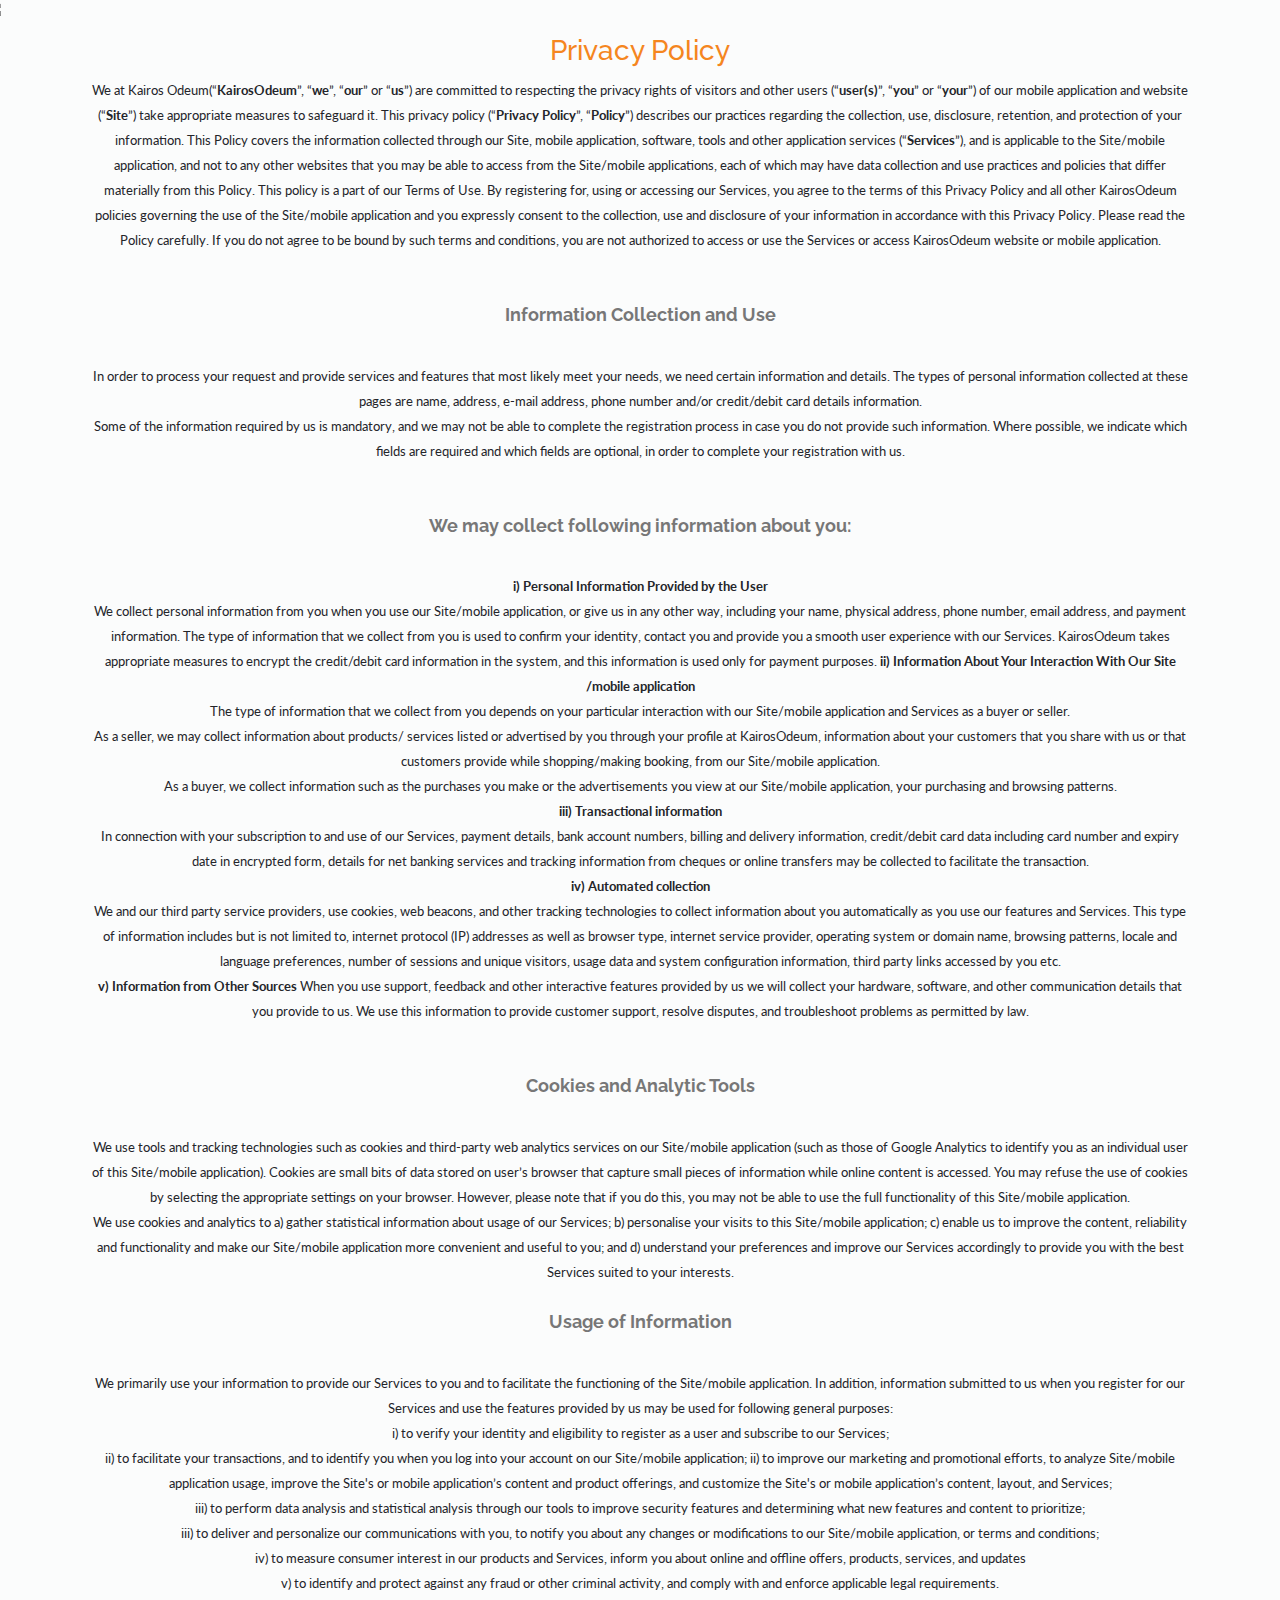
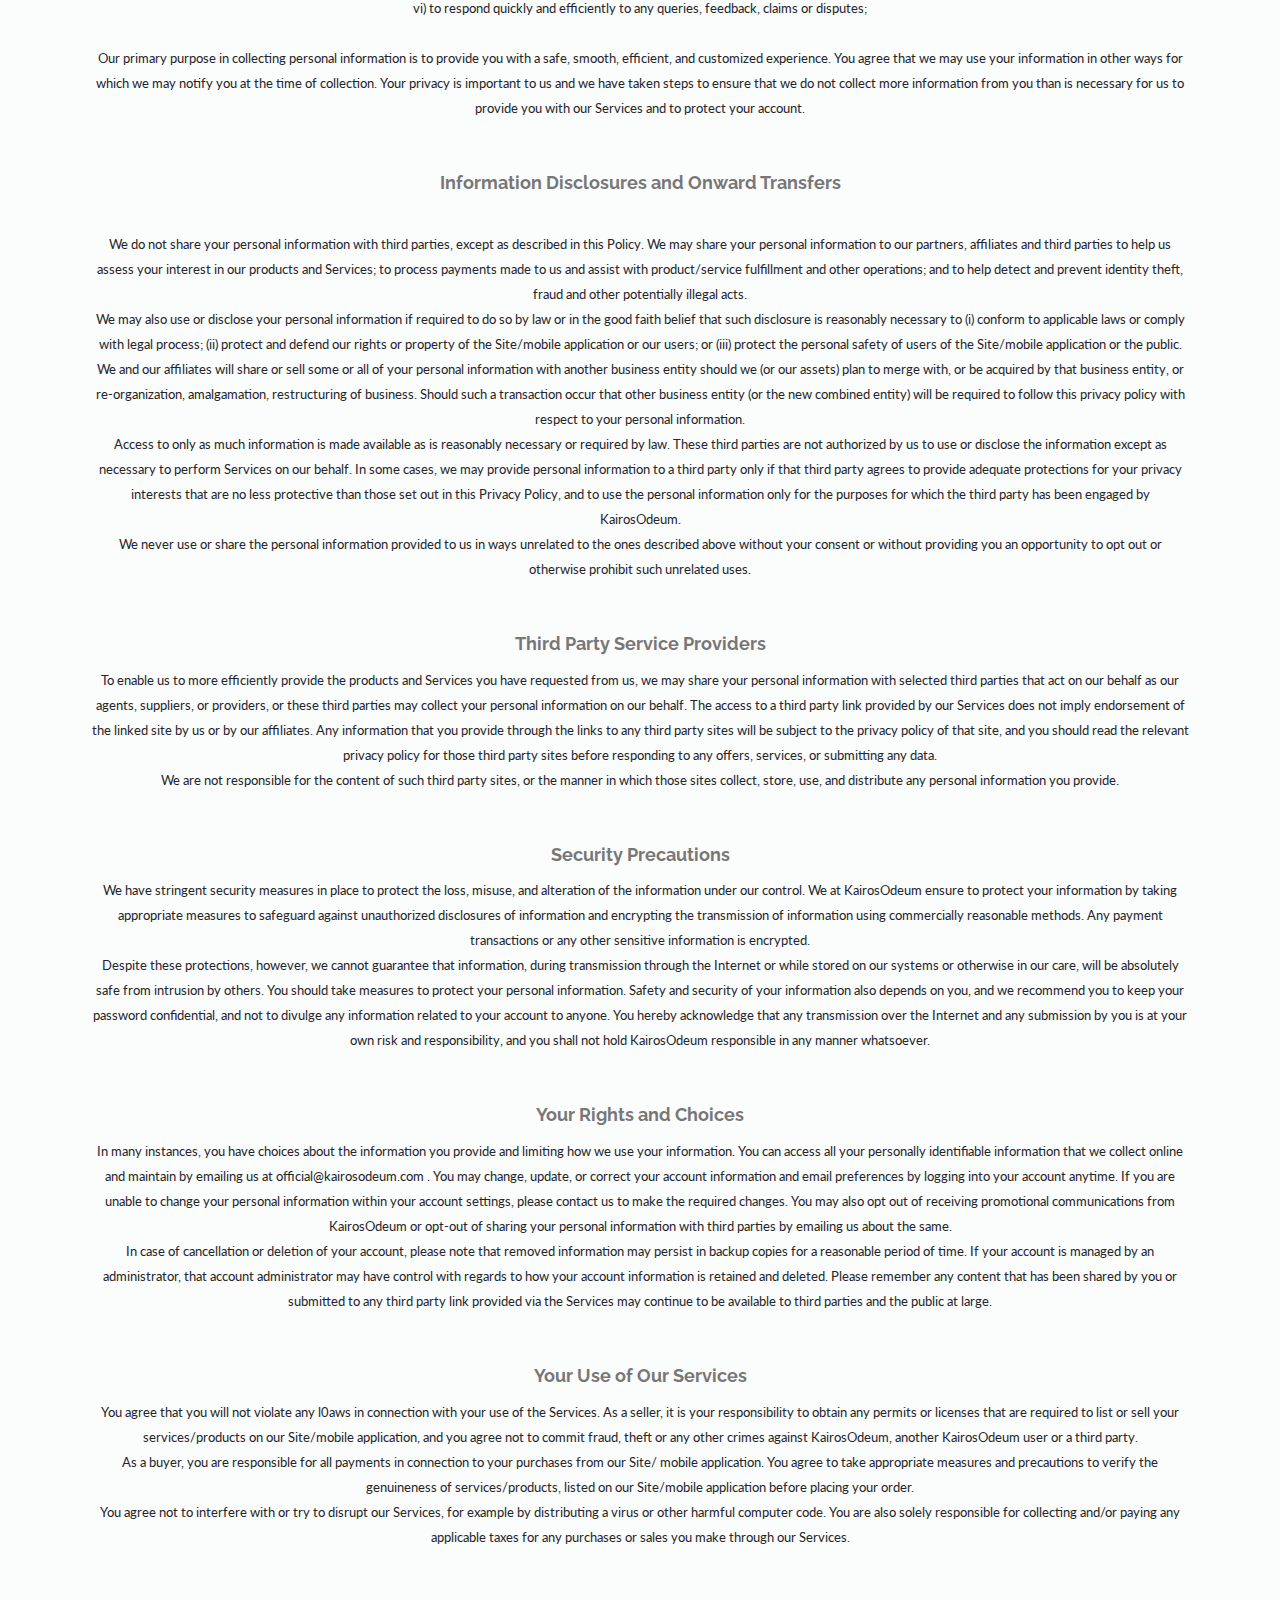
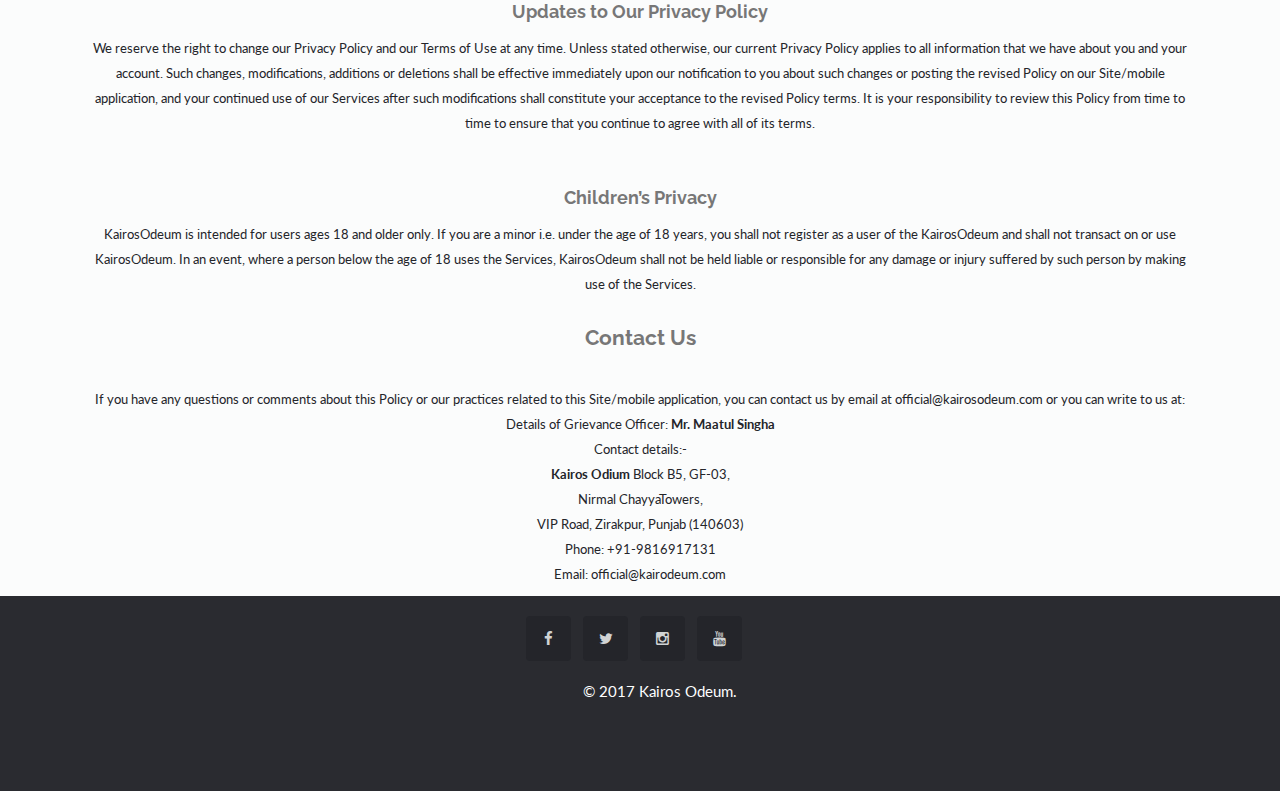
==== about.html @ b41ab0a2 "codebase added" ====
<!DOCTYPE html>
<html lang="en-US" class="no-js">
<head>
	<meta charset="UTF-8">
	<meta name="viewport" content="width=device-width">
	<title>KairosOdeum &#8211; Rediscover Yourself</title>

<link rel='stylesheet' id='bootstrap-css'  href='assets/plugins/easy-bootstrap-shortcodes/styles/bootstrap.min.css?ver=4.7.5' type='text/css' media='all' />
<link rel='stylesheet' id='bootstrap-fa-icon-css'  href='assets/plugins/easy-bootstrap-shortcodes/styles/font-awesome.min.css?ver=4.7.5' type='text/css' media='all' />
<link rel='stylesheet' id='contact-form-7-css'  href='assets/plugins/contact-form-7/includes/css/styles4906.css?ver=4.7' type='text/css' media='all' />
<link rel='stylesheet' id='kairosodeum-bootstrap-css-css'  href='assets/themes/default/css/bootstrap.css?ver=4.7.5' type='text/css' media='all' />
<link rel='stylesheet' id='kairosodeum-theme-css-css'  href='assets/themes/default/css/kairosodeum-main.css?ver=4.7.5' type='text/css' media='all' />
<link rel='stylesheet' id='kairosodeum-color-css-css'  href='assets/themes/default/css/kairosodeum-style.css?ver=4.7.5' type='text/css' media='all' />
<link rel='stylesheet' id='kairosodeum-app-css'  href='assets/themes/default/css/kairosodeum-app.css?ver=4.7.5' type='text/css' media='all' />
<link rel='stylesheet' id='kairosodeum-carousel-css-css'  href='assets/themes/default/js/utilcarousel-files/utilcarousel/util.carousel.css?ver=4.7.5' type='text/css' media='all' />
<link rel='stylesheet' id='kairosodeum-skins-css-css'  href='assets/themes/default/js/utilcarousel-files/utilcarousel/util.carousel.skins.css?ver=4.7.5' type='text/css' media='all' />
<link rel='stylesheet' id='kairosodeum-popup-css-css'  href='assets/themes/default/js/utilcarousel-files/magnific-popup/magnific-popup.css?ver=4.7.5' type='text/css' media='all' />
<link rel='stylesheet' id='ebs_dynamic_css-css'  href='assets/plugins/easy-bootstrap-shortcodes/styles/ebs_dynamic_css.css?ver=4.7.5' type='text/css' media='all' />
<script type='text/javascript' src='assets/plugins/advanced-ajax-page-loader/jquery.js?ver=4.7.5'></script>
<script type='text/javascript' src='assets/plugins/easy-bootstrap-shortcodes/js/bootstrap.min.js?ver=4.7.5'></script>
<script type='text/javascript' src='assets/themes/default/js/kairosodeum-js.js'></script>

	<script type="text/javascript">
		checkjQuery = false;
		jQueryScriptOutputted = false;
		
		//Content ID
		var AAPL_content = 'content';
		
		//Search Class
		var AAPL_search_class = 'searchform';
		
		//Ignore List - this is for travisavery who likes my comments... hello
		var AAPL_ignore_string = new String('#, /wp-, .pdf, .zip, .rar'); 
		var AAPL_ignore = AAPL_ignore_string.split(', ');
		
		//Shall we take care of analytics?
		var AAPL_track_analytics = false		
		//Various options and settings
		var AAPL_scroll_top = true		
		//Maybe the script is being a tw**? With this you can find out why...
		var AAPL_warnings = false;
		
		//This is probably not even needed anymore, but lets keep for a fallback
		function initJQuery() {
			if (checkjQuery == true) {
				//if the jQuery object isn't available
				if (typeof(jQuery) == 'undefined') {
				
					if (! jQueryScriptOutputted) {
						//only output the script once..
						jQueryScriptOutputted = true;
						
						//output the jquery script
						//one day I will complain :/ double quotes inside singles.
						document.write('<scr' + 'ipt type="text/javascript" src="assets/plugins/advanced-ajax-page-loader/jquery.js"></scr' + 'ipt>');
					}
					setTimeout('initJQuery()', 50);
				}
			}
		}

		initJQuery();

	</script>

	<script type="text/javascript" src="assets/plugins/advanced-ajax-page-loader/ajax-page-loader.js"></script>
	<script type="text/javascript" src="assets/plugins/advanced-ajax-page-loader/reload_code.js"></script>
	
	<script type="text/javascript">
		//urls
		var AAPLsiteurl = "localhost";
		var AAPLhome = "localhost";
		
		var AAPLloadingIMG = jQuery('<img/>').attr('src', '');
		var AAPLloadingDIV = jQuery('<div/>').attr('style', 'display:none;').attr('id', 'ajaxLoadDivElement');
		AAPLloadingDIV.appendTo('body');
		AAPLloadingIMG.appendTo('#ajaxLoadDivElement');
		

		var str = "\t<div class=\"snd-loading\">\n\t\t\t\t\t\t\t\t\t\t\t\t<div class=\"snd-loading-image\">\n\t\t\t\t\t\t\t\t\t\t\t\t\t\n\t\t\t\t\t\t\t\t\t\t\t\t<\/div>\n\t\t\t\t\t\t\t\t\t\t\t<\/div>";
		var AAPL_loading_code = str.replace('{loader}', AAPLloadingIMG.attr('src'));
		str = "\t<div class=\"snd-loading\">\n\t\t\t\t\t\t\t\t\t\t\t<div class=\"snd-loading-image\">\n\t\t\t\t\t\t\t\t\t\t\t\t<H1>There was a problem and the page didnt load.<\/H1>\n\t\t\t\t\t\t\t\t\t\t\t<\/div>\n\t\t\t\t\t\t\t\t\t\t<\/div>";
		var AAPL_loading_error_code = str.replace('', AAPLloadingIMG.attr('src'));
	</script>
		</head>

<body class="home page-template page-template-page-templates page-template-page-builder page-template-page-templatespage-builder-php page page-id-457">
	
	<!-- BODY -->
	<div class="kairosodeum-body"></div>

	<!-- MUSIC PLAYER -->
	<div id="fap">
								<a data-music="  http://djboyradio.streamguys1.com/sub-pop-records.mp3 " title="Radio Pop Live" target=""></a>
						<a data-music="  http://0.s3.envato.com/files/151969330/preview.mp3 " title="Forever Dance" target=""></a>
						<a data-music="  http://0.s3.envato.com/files/151505358/preview.mp3 " title="Stoner Party" target=""></a>
						</div>

	<!-- SEARH BAR -->
	<div class="kairosodeum-top-search">
		<div class="container">
			<div class="row">
				<div class="col-md-12">
					<div class="kairosodeum-top-search-form">
						<form role="search" method="get" id="searchform" class="kairosodeum-search searchform"  action="">
							<input type="text" value="" name="s" id="s" placeholder="Type and Press Enter to Search .." onfocus="this.placeholder = ''" onblur="this.placeholder = 'Type and Press Enter to Search ..'" />
						</form>
					</div>
				</div>
			</div>
		</div>
	</div>
	
	

				<!-- SIDEBAR OPTIONS -->
		<div class="kairosodeum-sidebar-menu kairosodeum-sidebar-menu-two">
			<!-- TAB MENU -->
						<div class="kairosodeum-sidebar-tab">
				<ul>
											<li class="active">
							<a href="#sidebarmenu" data-toggle="tab">
								<span class="kairosodeum-btn-tab-sidebar">
																			Login																	</span>
							</a>
						</li>
					
											<li  >
							<a href="#sidebarwidget" data-toggle="tab">
								<span class="kairosodeum-btn-tab-sidebar">
																			Sign Up																</span>
							</a>
						</li>
									</ul>
				<div class="clearfix"></div>
				<div class="hidden-md hidden-lg kairosodeum-sidebar-closed">
					<span class="btn btn-block btn-lg btn-success">
						<i class="fa fa-times"></i> Close					</span>
				</div>
				<div class="clearfix"></div>
			</div>
			<div class="clearfix"></div>

			<!-- TAB CONTENT -->
			<div class="tab-content kairosodeum-tab-content">
									<!-- #1 -->
					<div class="tab-pane active" id="sidebarmenu">
						<div class="menu-top-menu-container">


					<div class="kairosodeum-dark-widget">

					<h5>Login</h5>


						<div class="loginbox">
						<form action="index.php" method="post" enctype="application/data">
<div class="form-group " style="width: 220px">
  <label for="email">Email</label>
  <input type="text" class="form-control" id="email" name="email" placeholder="Email">
</div>
<div class="form-group" style="width: 220px">
  <label for="password">Password</label>
  <input type="password" class="form-control" name="pass" placeholder="Password">
</div>
<a href="" class="forgot_link">forgot ?</a>
<button type="submit" class="login-action" style="width: 180px; margin-left: -20px">Sign in</button>
</form>
</div>
</div>

	

</div>					</div>
				
									<!-- #2 -->
					<div class="tab-pane" id="sidebarwidget">

						<div class="kairosodeum-dark-widget">
		

<h5>Start your journey</h5>

<div class="signbox">
<form action="index.php" method="post" enctype="application/data">
<div class="form-group"  style="width: 220px">
  <label for="profile">Select your profile</label>
  <select class="form-control" id="profile" name="profile">
    <option value="u">Artist</option>
    <option value="c">Club</option>

  </select>
</div>
<div class="form-group"  style="width: 220px">
  <label for="usr">Username</label>
  <input type="text" class="form-control" id="usr" name="usr" placeholder="Username">
</div>
<div class="form-group"  style="width: 220px">
   <label for="pass">Password</label>
  <input type="password" class="form-control" id="pass" name="pass" placeholder="Password">
</div>
<div class="form-group"  style="width: 220px">
   <label for="pass2">Confirm Password</label>
  <input type="password" class="form-control" id="pass2" name="pass2" placeholder="Confirm Password">
</div>
<div class="form-group"  style="width: 220px">
   <label for="email_reg">Email</label>
  <input type="text" class="form-control" id="email_reg" name="email_reg" placeholder="Email">
</div>
<div class="form-group"  style="width: 220px">
   <label for="email_reg">City</label>
  <input type="text" class="form-control" id="city" name="city" placeholder="City">
</div>



<div class="form-group"  style="width: 220px">
				  <p>
					By clicking on sign up, you agree to our
					<a href="/terms">Terms</a>
					and
					<a href="/policy" id="privacy-link" target="_blank" rel="nofollow">Data Policy</a>
				  </p>
</div>
<button type="submit" class="sign-action" style="width: 180px; ">Sign up</button>
</form>
</div>



															</div>
						<div class="clearfix"></div>
						<div class="kairosodeum-dark-widget-space"></div>
					</div>
							</div>
		</div>
	
	<!-- SOUND THEME / TOP NAVIGATION -->
	<div class="container-fluid kairosodeum-nav-fixed kairosodeum-nav-fixed-mobil">

		<!-- SOUND THEME / LOGO AREA -->
				<div class="col-xs-12 col-sm-12 col-md-12">

							<div class="kairosodeum-menu-icon">
<?php if (isset($_SESSION['idx'])) { 

								echo "<button class=\"kairosodeum-btn-\">
								<a href=\"/home/\" >
						<i class=\"fa fa-plus\"></i> <span>Dashboard</span>
					</a>&nbsp; &nbsp;
						<a href=\"/account/\" >
						<i class=\"fa fa-plus\"></i> <span>Account</span>
					</a>
					</button>
					";
}else{
								?>
					<button class="kairosodeum-btn-sidebar">
						<i class="fa fa-plus"></i> <span>Login/Signup</span>
					</button>

					<? } ?>
				</div>
			
			<div class="kairosodeum-logo hidden-sm hidden-xs">
				<a href="index.php">
											<img src="assets/themes/default/images/logo.png" alt="Logo">
									</a>
			</div>
			<div class="kairosodeum-logo hidden-md hidden-lg">
				<a href="index.php">
											<img src="assets/themes/default/images/logo.png" alt="Logo">
									</a>
			</div>

			<div class="kairosodeum-search-icon">
				<!--<button class="kairosodeum-btn-search">
					 <i class="fa fa-search"></i>  
				</button>-->
			</div>
			<div class="clearfix"></div>

		</div>
		<div class="clearfix"></div>
	</div>
	<div class="clearfix"></div>
<div class="row">
<div class="com-lg-12">
	<!-- SOUND THEME / MODULE SLIDER -->
<img src="about.jpg" width="100%" height="449px" class="img-responsive">
</div>
	


	<div class="com-lg-12">

<div class="about-us-container" style="width: 100%; min-height: 300px; height: auto;">
	<div class="container">
	

		<div class="col-sm-12"><center><h3 style="color: #f5861f">Privacy Policy</h3></center><center><p><small>We at Kairos Odeum(“<b>KairosOdeum</b>”, “<b>we</b>”, “<b>our</b>” or “<b>us</b>”) are committed to respecting the privacy rights of visitors and other users (“<b>user(s)</b>”, “<b>you</b>” or “<b>your</b>”) of our mobile application and website (“<b>Site</b>”) take appropriate measures to safeguard it. This privacy policy (“<b>Privacy Policy</b>”, “<b>Policy</b>”) describes our practices regarding the collection, use, disclosure, retention, and protection of your information.
This Policy covers the information collected through our Site, mobile application, software, tools and other application services (“<b>Services</b>”), and is applicable to the Site/mobile application, and not to any other websites that you may be able to access from the Site/mobile applications, each of which may have data collection and use practices and policies that differ materially from this Policy.
This policy is a part of our Terms of Use. By registering for, using or accessing our Services, you agree to the terms of this Privacy Policy and all other KairosOdeum policies governing the use of the Site/mobile application and you expressly consent to the collection, use and disclosure of your information in accordance with this Privacy Policy. Please read the Policy carefully. If you do not agree to be bound by such terms and conditions, you are not authorized to access or use the Services or access KairosOdeum website or mobile application.<br><br>
<b><h3>Information Collection and Use</h3></b><br>
In order to process your request and provide services and features that most likely meet your needs, we need certain information and details. The types of personal information collected at these pages are name, address, e-mail address, phone number and/or credit/debit card details information.<br>
Some of the information required by us is mandatory, and we may not be able to complete the registration process in case you do not provide such information. Where possible, we indicate which fields are required and which fields are optional, in order to complete your registration with us. <br><br
><b><h3><small><b>We may collect following information about you:</b></small></h3><br>
i)	Personal Information Provided by the User</b><br>
We collect personal information from you when you use our Site/mobile application, or give us in any other way, including your name, physical address, phone number, email address, and payment information. The type of information that we collect from you is used to confirm your identity, contact you and provide you a smooth user experience with our Services. KairosOdeum takes appropriate measures to encrypt the credit/debit card information in the system, and this information is used only for payment purposes.<b>
ii)	Information About Your Interaction With Our Site /mobile application
</b><br>The type of information that we collect from you depends on your particular interaction with our Site/mobile application and Services as a buyer or seller.<br>
As a seller, we may collect information about products/ services listed or advertised by you through your profile at KairosOdeum, information about your customers that you share with us or that customers provide while shopping/making booking, from our Site/mobile application.<br>
As a buyer, we collect information such as the purchases you make or the advertisements you view at our Site/mobile application, your purchasing and browsing patterns.<br>
<b>
iii)	Transactional information</b><br>
In connection with your subscription to and use of our Services, payment details, bank account numbers, billing and delivery information, credit/debit card data including card number and expiry date in encrypted form, details for net banking services and tracking information from cheques or online transfers may be collected to facilitate the transaction.<br>
<b>
iv)	Automated collection</b><br>
We and our third party service providers, use cookies, web beacons, and other tracking technologies to collect information about you automatically as you use our features and Services. This type of information includes but is not limited to, internet protocol (IP) addresses as well as browser type, internet service provider, operating system or domain name, browsing patterns, locale and language preferences, number of sessions and unique visitors, usage data and system configuration information, third party links accessed by you etc.<br><b>
v)	Information from Other Sources</b>
When you use support, feedback and other interactive features provided by us we will collect your hardware, software, and other communication details that you provide to us. We use this information to provide customer support, resolve disputes, and troubleshoot problems as permitted by law.<br><br>
<b><h3><small><b>Cookies and Analytic Tools</b></small></h3></b><br>
We use tools and tracking technologies such as cookies and third-party web analytics services on our Site/mobile application (such as those of Google Analytics to identify you as an individual user of this Site/mobile application). Cookies are small bits of data stored on user’s browser that capture small pieces of information while online content is accessed. You may refuse the use of cookies by selecting the appropriate settings on your browser. However, please note that if you do this, you may not be able to use the full functionality of this Site/mobile application.<br>
We use cookies and analytics to a) gather statistical information about usage of our Services; b) personalise your visits to this Site/mobile application; c) enable us to improve the content, reliability and functionality and make our Site/mobile application more convenient and useful to you; and d) understand your preferences and improve our Services accordingly to provide you with the best Services suited to your interests.<br>
<b><h3><small><b>Usage of Information</b></small></h3></b><br>
We primarily use your information to provide our Services to you and to facilitate the functioning of the Site/mobile application. In addition, information submitted to us when you register for our Services and use the features provided by us may be used for following general purposes:<br>
i)	to verify your identity and eligibility to register as a user and subscribe to our Services;<br>
ii)	to facilitate your transactions, and to identify you when you log into your account on our Site/mobile application;
ii)	to improve our marketing and promotional efforts, to analyze Site/mobile application usage, improve the Site's or mobile application’s content and product offerings, and customize the Site's or mobile application’s content, layout, and Services;<br>
iii)	to perform data analysis and statistical analysis through our tools to improve security features and determining what new features and content to prioritize;<br>
iii)	to deliver and personalize our communications with you, to notify you about any changes or modifications to our Site/mobile application, or terms and conditions;<br>
iv)	to measure consumer interest in our products and Services, inform you about online and offline offers, products, services, and updates<br>
v)	to identify and protect against any fraud or other criminal activity, and comply with and enforce applicable legal requirements.<br>
vi)	to respond quickly and efficiently to any queries, feedback, claims or disputes;<br><br>
Our primary purpose in collecting personal information is to provide you with a safe, smooth, efficient, and customized experience. You agree that we may use your information in other ways for which we may notify you at the time of collection. Your privacy is important to us and we have taken steps to ensure that we do not collect more information from you than is necessary for us to provide you with our Services and to protect your account.<br><br><b><h3><small><b>Information Disclosures and Onward Transfers
</b></small></h3></b><br>
We do not share your personal information with third parties, except as described in this Policy. We may share your personal information to our partners, affiliates and third parties to help us assess your interest in our products and Services; to process payments made to us and assist with product/service fulfillment and other operations; and to help detect and prevent identity theft, fraud and other potentially illegal acts.<br>
We may also use or disclose your personal information if required to do so by law or in the good faith belief that such disclosure is reasonably necessary to (i) conform to applicable laws or comply with legal process; (ii) protect and defend our rights or property of the Site/mobile application or our users; or (iii) protect the personal safety of users of the Site/mobile application or the public.<br>
We and our affiliates will share or sell some or all of your personal information with another business entity should we (or our assets) plan to merge with, or be acquired by that business entity, or re-organization, amalgamation, restructuring of business. Should such a transaction occur that other business entity (or the new combined entity) will be required to follow this privacy policy with respect to your personal information.<br>
Access to only as much information is made available as is reasonably necessary or required by law. These third parties are not authorized by us to use or disclose the information except as necessary to perform Services on our behalf. In some cases, we may provide personal information to a third party only if that third party agrees to provide adequate protections for your privacy interests that are no less protective than those set out in this Privacy Policy, and to use the personal information only for the purposes for which the third party has been engaged by KairosOdeum.<br>
We never use or share the personal information provided to us in ways unrelated to the ones described above without your consent or without providing you an opportunity to opt out or otherwise prohibit such unrelated uses.<br><br><b><h3><small><b>Third Party Service Providers
</b></small></h3></b>
To enable us to more efficiently provide the products and Services you have requested from us, we may share your personal information with selected third parties that act on our behalf as our agents, suppliers, or providers, or these third parties may collect your personal information on our behalf. The access to a third party link provided by our Services does not imply endorsement of the linked site by us or by our affiliates. Any information that you provide through the links to any third party sites will be subject to the privacy policy of that site, and you should read the relevant privacy policy for those third party sites before responding to any offers, services, or submitting any data. <br>
We are not responsible for the content of such third party sites, or the manner in which those sites collect, store, use, and distribute any personal information you provide.<br><br><b><h3><small><b>Security Precautions
</b></small></h3></b>
We have stringent security measures in place to protect the loss, misuse, and alteration of the information under our control. We at KairosOdeum ensure to protect your information by taking appropriate measures to safeguard against unauthorized disclosures of information and encrypting the transmission of information using commercially reasonable methods. Any payment transactions or any other sensitive information is encrypted.<br> 
Despite these protections, however, we cannot guarantee that information, during transmission through the Internet or while stored on our systems or otherwise in our care, will be absolutely safe from intrusion by others. You should take measures to protect your personal information. Safety and security of your information also depends on you, and we recommend you to keep your password confidential, and not to divulge any information related to your account to anyone. You hereby acknowledge that any transmission over the Internet and any submission by you is at your own risk and responsibility, and you shall not hold KairosOdeum responsible in any manner whatsoever.<br><br><b><h3><small><b>Your Rights and Choices
</b></small></h3></b>
In many instances, you have choices about the information you provide and limiting how we use your information. You can access all your personally identifiable information that we collect online and maintain by emailing us at official@kairosodeum.com . You may change, update, or correct your account information and email preferences by logging into your account anytime. If you are unable to change your personal information within your account settings, please contact us to make the required changes. You may also opt out of receiving promotional communications from KairosOdeum or opt-out of sharing your personal information with third parties by emailing us about the same. <br>
In case of cancellation or deletion of your account, please note that removed information may persist in backup copies for a reasonable period of time. If your account is managed by an administrator, that account administrator may have control with regards to how your account information is retained and deleted. Please remember any content that has been shared by you or submitted to any third party link provided via the Services may continue to be available to third parties and the public at large.<br> <br><b><h3><small><b>Your Use of Our Services
</b></small></h3></b>
You agree that you will not violate any l0aws in connection with your use of the Services. As a seller, it is your responsibility to obtain any permits or licenses that are required to list or sell your services/products on our Site/mobile application, and you agree not to commit fraud, theft or any other crimes against KairosOdeum, another KairosOdeum user or a third party.<br>
As a buyer, you are responsible for all payments in connection to your purchases from our Site/ mobile application. You agree to take appropriate measures and precautions to verify the genuineness of services/products, listed on our Site/mobile application before placing your order.<br>
You agree not to interfere with or try to disrupt our Services, for example by distributing a virus or other harmful computer code. You are also solely responsible for collecting and/or paying any applicable taxes for any purchases or sales you make through our Services.<br><br><b><h3><small><b>Updates to Our Privacy Policy
</b></small></h3></b>
We reserve the right to change our Privacy Policy and our Terms of Use at any time. Unless stated otherwise, our current Privacy Policy applies to all information that we have about you and your account. Such changes, modifications, additions or deletions shall be effective immediately upon our notification to you about such changes or posting the revised Policy on our Site/mobile application, and your continued use of our Services after such modifications shall constitute your acceptance to the revised Policy terms. It is your responsibility to review this Policy from time to time to ensure that you continue to agree with all of its terms.<br><br>
<b><h3><small><b>Children’s Privacy
</b></small></h3></b>
KairosOdeum is intended for users ages 18 and older only. If you are a minor i.e. under the age of 18 years, you shall not register as a user of the KairosOdeum and shall not transact on or use KairosOdeum. In an event, where a person below the age of 18 uses the Services, KairosOdeum shall not be held liable or responsible for any damage or injury suffered by such person by making use of the Services.<br>
<h1><small><b>
Contact Us</b></small></h1><br>
If you have any questions or comments about this Policy or our practices related to this Site/mobile application, you can contact us by email at official@kairosodeum.com or you can write to us at:<br>
Details of Grievance Officer: <b>Mr. Maatul Singha</b><br>
Contact details:-<br>
<b>
Kairos Odium</b>
Block B5, GF-03,<br>
Nirmal ChayyaTowers,<br>
VIP Road, Zirakpur, Punjab (140603)<br>
Phone: +91-9816917131<br>
Email: official@kairodeum.com 
</small></p></center></div>
</div>

	</div>
</div>
</div>

</div>



	<!-- SOUND THEME / BUILDER START -->

<!-- SOUND THEME / FEATURED SLIDER -->

			<style type="text/css">
				.kairosodeum-gradient-wall {
				background: url(assets/themes/default/images/gradient.jpg) no-repeat center center;
				background-color:#24252A;
				  -webkit-background-size: cover;
				  -moz-background-size: cover;
				  -o-background-size: cover;
				  background-size: cover; 
				  filter: progid:DXImageTransform.Microsoft.AlphaImageLoader(src="assets/themes/default/images/gradient.jpg", sizingMethod='scale');
				  -ms-filter: "progid:DXImageTransform.Microsoft.AlphaImageLoader(src='assets/themes/default/images/gradient.jpg', sizingMethod='scale')";
				}
			</style>
					

	
						<!-- SOUND THEME / SOCIAL ICONS -->
			<div class="container-fluid kairosodeum-darkback-two">
				<div class="container">
					<div class="row">
						<div class="col-md-12">
							<div class="kairosodeum-logo-footer">
								<ul>
																			<li>
											<a href="https://www.youtube.com/channel/UC9wsWr46RbTAEdleFzjSKXg"><i class="fa fa-youtube"></i></a>
										</li>
																			<li>
											<a href="https://www.instagram.com/kairosodeum/"><i class="fa fa-instagram"></i></a>
										</li>
																			<li>
											<a href="https://www.twitter.com/kairosodeum/"><i class="fa fa-twitter"></i></a>
										</li>
																			<li>
											<a href="https://www.facebook.com/kairosodeum/"><i class="fa fa-facebook"></i></a>
										</li>
																	</ul>


								<div class="clearfix"></div>



<div class="container">
      <div class="row">
        <div class="copyright">
   
         &copy; 2017 Kairos Odeum. 

         
        </div>
       
      </div>
    </div>


							</div>
						</div>
					</div>
				</div>
			</div>
			<div class="clearfix"></div>
			
	
</div>
<!-- SOUND THEME / AJAX CONTENT END -->




<!-- SOUND THEME / THEME FOOTER -->
<script type="text/javascript">
(function($) {          
    $(document).ready(function(){                    
        $(window).scroll(function(){                          
            if ($(this).scrollTop() > 2) {
                $('.kairosodeum-nav-fixed').fadeIn(500);
            } else {
                $('.kairosodeum-nav-fixed').fadeOut(500);
            }
        });
    });
})(jQuery);
</script>


	<!-- MUSIC PLAYER OPTIONS -->
	<script src="assets/themes/default/js/soundmanager2-nodebug-jsmin.js"></script>

	<!--
	<script src="../../connect.soundcloud.com/sdk.js"></script>
	<script src="assets/themes/default/js/jquery.fullwidthAudioPlayer.js"></script>
	<script type="text/javascript">
		soundManager.url = 'assets/themes/default/swf/index.html';
		soundManager.flashVersion = 9;
		soundManager.useHTML5Audio = true;
		soundManager.debugMode = true;
		$(document).ready(function(){
			$('#fap').fullwidthAudioPlayer({
									autoPlay: true,
								autoLoad: false, 
				sortable: true,
				popup: false,
				wrapperPosition: 'top',
				wrapperColor: '#2A2B30',
				mainColor: '#45B39D',
				metaColor: '#F0F3F4',
				strokeColor: '#2A2B30',
				activeTrackColor: '#24252A',
									twitterText: 'Share on Twitter',
				
									facebookText: 'Share on Facebook',
								height: 75,
				loopPlaylist: true,
				playlistHeight: 250,
				offset: 30,
									playlist: true,
								keyboard: false,
				socials: true,
				shuffle: false,
				openPlayerOnTrackPlay: true,
				layout: 'fullwidth',
				openLabel: '<i class="fa fa-volume-up"></i>',
				closeLabel: '<i class="fa fa-power-off"></i>'
			});

							$('#fap-wrapper').addClass('fap-wrapper-open');

				$('#fap-closer .fa-power-off').click(function() {
					$('#fap-wrapper').addClass('fap-wrapper-close');
					$("#fap-closer .fa-power-off").css({ opacity: '0', display:'none'  });
					$("#fap-closer .fa-music").css({ opacity: '0.95', display:'block'  });
				});

				$('#fap-closer .fa-music').click(function() {
					$('#fap-wrapper').removeClass('fap-wrapper-close');
					$("#fap-closer .fa-power-off").css({ opacity: '0.95', display:'block'  });
					$("#fap-closer .fa-music").css({ opacity: '0', display:'none'  });
				});
			
			$('.kairosodeum-btn-sidebar').click(function() {
				$("#fap-wrapper").animate({ opacity: '0' }, 100, 'easeInOutExpo');
			});

			$('#content, .kairosodeum-sidebar-closed, .kairosodeum-body').click(function() {
				$("#fap-wrapper").animate({ opacity: '1' }, 10, 'easeInOutExpo');
			});


		});
	</script>
	-->
			<script type="text/javascript">
			function AAPL_reload_code() {
			jQuery.getScript("assets/themes/default/js/utilcarousel-files/utilcarousel/jquery.utilcarousel.min.js", function(data, textStatus, jqxhr){ });
			jQuery.getScript("assets/themes/default/js/utilcarousel-files/magnific-popup/jquery.magnific-popup.js", function(data, textStatus, jqxhr){ }); 
			jQuery.getScript("assets/themes/default/js/jquery.mixitup.js", function(data, textStatus, jqxhr){ }); 
			jQuery.getScript("assets/themes/default/js/kairosodeum-load-up.js", function(data, textStatus, jqxhr){ });  
			jQuery.getScript("assets/themes/default/js/kairosodeum-load-down.js", function(data, textStatus, jqxhr){ });
					}
		</script>
<script type='text/javascript' src='assets/plugins/contact-form-7/includes/js/jquery.form.mind03d.js?ver=3.51.0-2014.06.20'></script>
<script type='text/javascript' src='assets/plugins/contact-form-7/includes/js/scripts4906.js?ver=4.7'></script>
<script type='text/javascript' src='assets/themes/default/js/kairosodeum-ui.js'></script>
<script type='text/javascript' src='assets/themes/default/js/bootstrap.js'></script>
<script type='text/javascript' src='assets/themes/default/js/utilcarousel-files/utilcarousel/jquery.utilcarousel.min.js'></script>
<script type='text/javascript' src='assets/themes/default/js/utilcarousel-files/magnific-popup/jquery.magnific-popup.js'></script>
<script type='text/javascript' src='https://maps.googleapis.com/maps/api/js?v=3.exp&amp;sensor=false'></script>
<script type='text/javascript' src='assets/themes/default/js/kairosodeum-fixed.js'></script>
<script type='text/javascript' src='assets/themes/default/js/kairosodeum-fixed-down.js'></script>
<script type='text/javascript' src='assets/themes/default/js/jquery.mixitup.js'></script>
<script type='text/javascript' src='assets/themes/default/js/kairosodeum-load-up.js'></script>
<script type='text/javascript' src='assets/themes/default/js/kairosodeum-load-down.js'></script>
<script type='text/javascript' src='wp-includes/js/wp-embed.min.js?ver=4.7.5'></script>
</body>
</html>
---- assets/plugins/contact-form-7/includes/css/styles4906.css ----
div.wpcf7 {
	margin: 0;
	padding: 0;
}

div.wpcf7-response-output {
	margin: 2em 0.5em 1em;
	padding: 0.2em 1em;
}

div.wpcf7 .screen-reader-response {
	position: absolute;
	overflow: hidden;
	clip: rect(1px, 1px, 1px, 1px);
	height: 1px;
	width: 1px;
	margin: 0;
	padding: 0;
	border: 0;
}

div.wpcf7-mail-sent-ok {
	border: 2px solid #398f14;
}

div.wpcf7-mail-sent-ng {
	border: 2px solid #ff0000;
}

div.wpcf7-spam-blocked {
	border: 2px solid #ffa500;
}

div.wpcf7-validation-errors {
	border: 2px solid #f7e700;
}

.wpcf7-form-control-wrap {
	position: relative;
}

span.wpcf7-not-valid-tip {
	color: #f00;
	font-size: 1em;
	font-weight: normal;
	display: block;
}

.use-floating-validation-tip span.wpcf7-not-valid-tip {
	position: absolute;
	top: 20%;
	left: 20%;
	z-index: 100;
	border: 1px solid #ff0000;
	background: #fff;
	padding: .2em .8em;
}

span.wpcf7-list-item {
	display: inline-block;
	margin: 0 0 0 1em;
}

span.wpcf7-list-item-label::before,
span.wpcf7-list-item-label::after {
	content: " ";
}

.wpcf7-display-none {
	display: none;
}

div.wpcf7 .ajax-loader {
	visibility: hidden;
	display: inline-block;
	background-image: url('../../images/ajax-loader.gif');
	width: 16px;
	height: 16px;
	border: none;
	padding: 0;
	margin: 0 0 0 4px;
	vertical-align: middle;
}

div.wpcf7 .ajax-loader.is-active {
	visibility: visible;
}

div.wpcf7 div.ajax-error {
	display: none;
}

div.wpcf7 .placeheld {
	color: #888;
}

div.wpcf7 .wpcf7-recaptcha iframe {
	margin-bottom: 0;
}

div.wpcf7 input[type="file"] {
	cursor: pointer;
}

div.wpcf7 input[type="file"]:disabled {
	cursor: default;
}
---- assets/themes/default/css/kairosodeum-main.css ----
/*********************************************************************************************************** 
*
* FONT UPLOAD
* 
***********************************************************************************************************/

@import url(https://fonts.googleapis.com/css?family=Raleway:500,600,700,400,300);
@import url(https://fonts.googleapis.com/css?family=Lato:400,300,300italic,400italic,700,700italic,900,900italic&amp;subset=latin,latin-ext);

/*********************************************************************************************************** 
*
* TYPOGRAPHY
* 
***********************************************************************************************************/
html {

}

body {
	overflow: none;
}

html, body, p {
	font-weight: 400;
	font-size: 15px;
	-webkit-font-smoothing: antialiased;
    -moz-osx-font-smoothing: grayscale;
	line-height: 24px;
}

h1, h2, h3, h4, h5, h6 {
	-webkit-font-smoothing: antialiased;
    -moz-osx-font-smoothing: grayscale;
}

h1 {
	font-size: 32px;
	-webkit-font-smoothing: antialiased;
    -moz-osx-font-smoothing: grayscale;
}

h2 {
	font-size: 30px;
	-webkit-font-smoothing: antialiased;
    -moz-osx-font-smoothing: grayscale;
}

h3 {
	font-size: 28px;
	-webkit-font-smoothing: antialiased;
    -moz-osx-font-smoothing: grayscale;
}

h4 {
	font-size: 26px;
	-webkit-font-smoothing: antialiased;
    -moz-osx-font-smoothing: grayscale;
}

h5 {
	font-size: 24px;
	-webkit-font-smoothing: antialiased;
    -moz-osx-font-smoothing: grayscale;
}

h6 {
	font-size: 22px;
	-webkit-font-smoothing: antialiased;
    -moz-osx-font-smoothing: grayscale;
}

a, button {
    text-decoration: none;
    outline: none;
    -webkit-transition: all 0.2s ease-out;
    -moz-transition: all 0.2s ease-out;
    -o-transition: all 0.2s ease-out;
    -ms-transition: all 0.2s ease-out;
    transition: all 0.2s ease-out;
}
a:hover {
    text-decoration: none;
    outline: none;
}

a:focus {
  text-decoration: none;
  outline: none;
}

button, input, textarea {
	-webkit-font-smoothing: antialiased;
  -moz-osx-font-smoothing: grayscale;
	outline: none;
  -webkit-transition: all 0.2s ease-out;
  -moz-transition: all 0.2s ease-out;
  -o-transition: all 0.2s ease-out;
  -ms-transition: all 0.2s ease-out;
  transition: all 0.2s ease-out;
}

#content {
  position: absolute;
  width: 100%;
  height: 100%;
}

.snd-loading {
  position: fixed;
  width: 100%;
  height: 100%;
  opacity: 0.9;
}

.snd-loading-image {
  position: absolute;
  top: 50%;
  left: 50%;
  transform: translate(-50%, -50%);
  text-align: center;
}

.snd-loading-image p {
  padding-top: 15px;
  font-weight: 600;
}

.snd-loading-image img {
  width: 75px;
  height: auto;
}

.btn {
  border-radius: 4px;
  font-size: 13px;
  font-weight: 600;
  text-transform: uppercase;
  opacity: 0.98;
  border: none;
  -webkit-transition: all 0.2s ease-out;
  -moz-transition: all 0.2s ease-out;
  -o-transition: all 0.2s ease-out;
  -ms-transition: all 0.2s ease-out;
  transition: all 0.2s ease-out;
}

.btn-lg, .btn-group-lg > .btn {
    padding: 14px 16px;
}

.btn:focus {
    outline: none;
}

.fa {
  -webkit-font-smoothing: antialiased;
  -moz-osx-font-smoothing: grayscale;
}

.kairosodeum-danger {
  position: fixed;
  width: 100%;
  height: 100%;
  display: flex;
  justify-content: center;
  align-items: center;
  text-align: center;
}

.kairosodeum-danger a {
  color: #151515;
}

.kairosodeum-body {
  display: none;
}

.body-over {
  overflow: hidden;
}

.body-lock {
  display: block;
  position: fixed;
  width: 100%;
  height: 100%;
  background: #151515;
  opacity: 0;
  z-index: 999;
  overflow: hidden;
}


/*********************************************************************************************************** 
*
* NAVIGATION
* 
***********************************************************************************************************/
.kairosodeum-nav-fixed-mobil {
  -webkit-transition: all 0.2s ease-out;
  -moz-transition: all 0.2s ease-out;
  -o-transition: all 0.2s ease-out;
  -ms-transition: all 0.2s ease-out;
  transition: all 0.2s ease-out;
}


.kairosodeum-nav-fixed {
	position: fixed;
  display: none;
	top: 0;
	left: 0;
	z-index: 997;
	width: 100%;
	margin: 0;
	padding: 0;
	min-height: 80px;
  box-shadow: 0px 2px 2px 0px rgba(0,0,0,0.2);
  
}

.kairosodeum-logo {
	margin: 0;
	padding: 20px 0 20px 0;
}

.kairosodeum-logo img {
	max-height: 90px;
}

.kairosodeum-menu-icon {
  position: absolute;
  top: 15px;
  right: 60px;
}

.kairosodeum-search-icon {
  position: absolute;
  top: 15px;
  right: 22px;
}

.kairosodeum-menu-icon button, .kairosodeum-search-icon button {
    border: none;
    background: transparent;
    color: #fff;
    font-size: 14px;
    opacity: 0.95;
    text-rendering: auto;
    text-transform: uppercase;
    font-weight: 600;
    min-width: 45px;
    min-height: 45px;
    -webkit-font-smoothing: antialiased;
    -moz-osx-font-smoothing: grayscale;
}

.kairosodeum-menu-icon button .fa {
  font-size: 15px;
  margin-right: 10px;
}

/*********************************************************************************************************** 
*
* SEARCH BAR
* 
***********************************************************************************************************/

.kairosodeum-top-search {
	position: fixed;
	top: -150px;
	height: 75px;
	left: 0;
	width: 100%;
	display: block;
	z-index: 996;
  border-bottom: 1px solid;
}

.kairosodeum-top-search-form input {
	display: block;
	width: 100%;
	border: none;
	background: none;
	height: 75px;
	font-size: 22px;
	font-weight: 500;
	text-transform: uppercase;
	opacity: 0.9;
	text-align: center;
}

::-webkit-input-placeholder {
   	color:#2A2B30;
}

:-moz-placeholder { /* Firefox 18- */
   	color:#2A2B30; 
}

::-moz-placeholder {  /* Firefox 19+ */
   	color:#2A2B30;
}

:-ms-input-placeholder {  
   	color:#2A2B30; 
}

/*********************************************************************************************************** 
*
* SIDEBAR
* 
***********************************************************************************************************/

.kairosodeum-sidebar-menu {
    position: fixed;
    top: 0;
    right: -400px;
    z-index: 999;
    width: 400px;
    height: 100%;
    display: block;
}

.kairosodeum-sidebar-closed {
    position: absolute;
    bottom: 0;
    width: 100%;
    z-index: 10000;
    left: 0;
    border-radius: 0;
    padding: 15px;
}

.kairosodeum-sidebar-closed .fa {
    position: absolute;
    right: 30px;
    top: 28px;
    font-size: 18px;
}

.kairosodeum-sidebar-tab ul {
	list-style: none;
	padding: 0;
	margin: 0;
}

.kairosodeum-sidebar-tab ul li {
	float: left;
	width: 50%;
	display: block;
	height: 75px;
	text-align: center;
}

.kairosodeum-sidebar-tab ul li a {
	display: block;
	width: 100%;
	height: 75px;
	text-decoration: none;
	text-transform: uppercase;
	font-weight: 600;
	font-size: 15px;
	padding-top: 24px;
}

.kairosodeum-sidebar-tab ul li.active a {
	border-top: 4px solid;
	padding-top: 20px;
}

.kairosodeum-tab-content {
    position: absolute;
    width: 100%;
    display: block;
    height: 100%;
    overflow: auto;
    padding-top: 26px;
    padding-bottom: 75px;
}

.main-nav {
    margin: -30px 0 78px 0;
    padding: 20px;
    width: 100%;
    list-style: none;
    font-size: 14px;
    font-weight: 700;
    text-transform: uppercase;
    letter-spacing: -0.4px;
}
.main-nav a {
    display: block;
    margin: 0;
    padding: 20px;
    text-decoration: none;
    cursor: pointer;
}

.main-nav ul {
    list-style: none;
    list-style-type: none;
    margin: 0;
    padding: 0;
}
.main-nav li {
    border-bottom: 1px solid rgba(0,0,0,0.1);
}
.main-nav li:last-child {
    border-bottom: none;
}
.main-nav li > ul {
    display: none;
}
.main-nav li > ul li a {
    border-top: 1px solid rgba(0,0,0,0.2);
    padding-left: 40px;
}


.main-nav li > ul li > ul a {
    border-top: 1px solid rgba(0,0,0,0.2);
    padding-left: 60px;
}

.main-nav li > ul a:before {
    font-family: 'FontAwesome';
    content: "\f0f6";
    font-size: 14px;
    padding-right: 15px;
}

.main-nav li > ul li > ul a:before {
    content: "-";
    padding-right: 10px;
}

.main-nav li > ul li {
    border:none;
}

.main-nav .parent:after,
.main-nav .parent-expanded:after {
    display: inline-block;
    float: right;
}
.main-nav .parent:after {
    content: "›";
    font-size: 18px;
}
.main-nav .parent-expanded:after {
    content: "‹";
    font-size: 18px;
}

/*********************************************************************************************************** 
*
* PAGE & POST
* 
***********************************************************************************************************/

/* GENERAL SETTINGS*/
.kairosodeum-header-back {
  display: block;
  width: 100%;
  height: 365px;
}


/* THUMB IMAGE */
.kairosodeum-thumb-image {
    position: absolute;
    width: 100%;
    height: 100%;
    top: 130px;
    margin-left: -10px;
}

.kairosodeum-thumb-image img {
  width: 100%;
  height: auto;
  border-radius: 4px;
}

.kairosodeum-single-thumb {
  margin-top: -15px;
}

.kairosodeum-header-bottomback {
  width: 100%;
  height: 75px;
  display: block;
  box-shadow: 0px 2px 2px 0px rgba(0,0,0,0.1);
}

.kairosodeum-thumb-image .util-theme-default .util-navigation {
  position: absolute;
  text-align: center;
  right: 18px;
  margin-top: -55px;
  opacity: 0.85;
  -webkit-transition: all 0.2s ease-out;
  -moz-transition: all 0.2s ease-out;
  -o-transition: all 0.2s ease-out;
  -ms-transition: all 0.2s ease-out;
  transition: all 0.2s ease-out;
  display: block;
  z-index: 100;
}

.kairosodeum-thumb-image:hover .util-theme-default .util-navigation {
  opacity: 0.98;
}

.kairosodeum-thumb-image .util-theme-default .util-prev, 
.kairosodeum-thumb-image .util-theme-default .util-next {
    padding: 4px 15px;
}

/* TITLE */
.kairosodeum-big-title {
  margin-top: 274px;
}

.kairosodeum-big-title h1 {
  font-size: 28px;
  line-height: 21px;
  text-transform: uppercase;
  font-weight: 500;
  margin: 0 0 0 20px;
  padding: 0;
}

.kairosodeum-big-title h2 {
  font-size: 18px;
  line-height: 27px;
  font-weight: 400;
  font-style: italic;
  margin: 0 0 0 20px;
  padding: 8px 0;
}

.kairosodeum-nothumb-title {
  text-align: center;
  position: absolute;
  text-align: center;
  top: -50px;
  left: 50%;
  transform: translate(-50%, -50%);
  padding-top: 10px;
}

.kairosodeum-nothumb-title h1, .kairosodeum-nothumb-title h2 {
  margin: 0;
}

/* MINI SHARE ICONS */
.kairosodeum-mini-share ul {
  list-style: none;
  margin: 0;
  padding: 28px 0 10px 0;
}

.kairosodeum-mini-share ul li {
  float: right;
  margin: 0 0 0 18px;
  padding: 0;
  font-size: 13px;
  line-height: 19px;
  text-transform: uppercase;
  font-weight: 600;
  letter-spacing: -0.5px;
}

.kairosodeum-mini-share ul li .fa {
  padding-left: 6px;
  font-size: 14px;
}

.kairosodeum-mini-share-two ul {
  list-style: none;
  margin: 0;
  padding: 28px 0 10px 0;
}

.kairosodeum-mini-share-two ul li {
  float: left;
  margin: 0 18px 0 0;
  padding: 0;
  font-size: 13px;
  line-height: 19px;
  text-transform: uppercase;
  font-weight: 600;
  letter-spacing: -0.5px;
}

.kairosodeum-mini-share-two ul li .fa {
  padding-right: 6px;
  font-size: 14px;
}

.kairosodeum-mini-popup {
  position: relative;
  padding: 30px;
  width: auto;
  max-width: 500px;
  margin: 20px auto;
  border-radius: 4px;
}

.kairosodeum-mini-popup ul {
  list-style: none;
  margin: 0;
  padding: 0;
}

.kairosodeum-mini-popup ul li {
  float: left;
  margin-right: 9px;
}

.kairosodeum-mini-popup ul li button {
  width: 45px;
  height: 45px;
  border: none;
  border-radius: 4px;
}

/* MINI TITLE */
.kairosodeum-single-titles {
  margin: 90px 0 25px 0;
}

.kairosodeum-single-titles h1 {
  display: block;
  width: 100%;
  font-size: 18px;
  line-height: 25px;
  text-transform: uppercase;
  font-weight: 600;
  border-bottom: 1px solid;
  margin:0;
  padding: 0 0 15px 0;
}

.kairosodeum-single-count {
  font-weight: 400;
  font-style: italic;
}

/* PLAYLIST */
.kairosodeum-single-tracklist {
  position: relative;
  overflow: hidden;
}

.kairosodeum-single-tracklist .fap-add-playlist {
  margin-top: 30px;
}

.kairosodeum-single-tracklist ol {
  list-style: none;
  margin: 0;
  padding: 0;
}

.kairosodeum-single-tracklist ol li {
  cursor: pointer;
  counter-increment: li;
  margin: 0;
  padding: 0;
}

.kairosodeum-single-tracklist ol li:before {
  content: counter(li, decimal-leading-zero)"";
  position: absolute;
  font-size: 12px;
  font-weight: 900;
  margin-top: 10px;
  left: 10px;
  width: 25px;
  height: 25px;
  text-align: center;
  padding-top: 1px;
  z-index: 0;
  border-radius: 4px;
}

.kairosodeum-single-tracklist ol li a {
  font-size: 14px;
  font-weight: 500;
  display: block;
  width: 100%;
  height: 45px;
  margin: 0 0 0 45px;
  padding: 10px 0;
  letter-spacing: -0.4px;
}

.kairosodeum-single-tracklist ol li:first-child {
  border-top-left-radius: 4px;
  border-top-right-radius: 4px;
}

.kairosodeum-single-tracklist ol li:last-child {
  border-bottom-left-radius: 4px;
  border-bottom-right-radius: 4px;
}

.kairosodeum-single-download {
  position: absolute;
  margin-top: -35px;
  right: -18px;
  opacity: 0.85;
  -webkit-transition: all 0.2s ease-out;
  -moz-transition: all 0.2s ease-out;
  -o-transition: all 0.2s ease-out;
  -ms-transition: all 0.2s ease-out;
  transition: all 0.2s ease-out;
}


.kairosodeum-single-tracklist ol li:hover .kairosodeum-single-download {
 right: 18px;
}

/* INFO */
.kairosodeum-single-mininfo {
  margin-top: -15px;
}

.kairosodeum-single-mininfo ul {
  list-style: none;
  margin: 0;
  padding: 0;
}

.kairosodeum-single-mininfo ul li {
  display: block;
  font-size: 13px;
  width: 100%;
  margin: 0;
  padding: 10px 0 5px 0;
  border-bottom: 1px solid;
  text-transform: uppercase;
  font-weight: 600;
}

.kairosodeum-single-mininfo ul li span {
  font-weight: 400;
}

.kairosodeum-single-mininfo ul li .fa {
  width: 25px;
  height: 25px;
  text-align: center;
}

.kairosodeum-single-mininfo ul li:last-child {
  border:none;
}

/* BUY BUTTONS */
.kairosodeum-single-buy {
  margin-top: 6px;
}
.kairosodeum-buy-popup a .fa {
  position: absolute;
  left: 42px;
  font-size: 16px;
}

/* GALLERY */

.kairosodeum-gallery-row {
  margin-right: -20px;
  margin-left: -20px;
}

.kairosodeum-gallery-space {
  margin-bottom: -47px;
}

.kairosodeum-single-gallery {
  position: relative;
  overflow: hidden;
}

.kairosodeum-single-gallery img {
  width: 100%;
  height: auto;
  border-radius: 4px;
  margin-bottom: 42px;
  -webkit-transition: all 0.2s ease-out;
  -moz-transition: all 0.2s ease-out;
  -o-transition: all 0.2s ease-out;
  -ms-transition: all 0.2s ease-out;
  transition: all 0.2s ease-out;
}

.kairosodeum-single-gallery img:hover {
  opacity: 0.85;
}

.kairosodeum-gallery-hover {
  position: absolute;
  z-index: 1;
  top: 15px;
  left: -35px;
  display: block;
  width: 35px;
  height: 35px;
  border-radius: 4px;
  text-align: center;
  padding-top: 4px;
  -webkit-transition: all 0.2s ease-out;
  -moz-transition: all 0.2s ease-out;
  -o-transition: all 0.2s ease-out;
  -ms-transition: all 0.2s ease-out;
  transition: all 0.2s ease-out;
}

.kairosodeum-single-gallery:hover .kairosodeum-gallery-hover {
  left: 15px;
}

/* BIOGRAPHY */
.kairosodeum-bio-spaceone {
  display: block;
  width: 100%;
  margin-bottom: -16px;
}

.kairosodeum-bio-spacetwo {
  margin-bottom: -30px;
}

.kairosodeum-loop-row {
  margin-right: -20px;
  margin-left: -20px;
}

.kairosodeum-loop-list {
  display: inline-block;
  margin-bottom: -20px;
}

.kairosodeum-loop-list h1 {
  font-size: 16px;
  font-weight: 600;
  text-transform: uppercase;
  opacity: 0.9;
}

.kairosodeum-post-loops {
  position: relative;
  overflow: hidden;
}

.kairosodeum-post-loops img {
  width: 100%;
  height: auto;
  border-radius: 4px;
  margin-bottom: 42px;
  -webkit-transition: all 0.2s ease-out;
  -moz-transition: all 0.2s ease-out;
  -o-transition: all 0.2s ease-out;
  -ms-transition: all 0.2s ease-out;
  transition: all 0.2s ease-out;
}

.kairosodeum-post-loops img:hover {
  opacity: 0.85;
}

.kairosodeum-biography-hover {
  position: absolute;
  top: 15px;
  left: -45px;
  display: block;
  width: 35px;
  height: 35px;
  padding-top: 4px;
  text-align: center;
  border-radius: 4px;
  -webkit-transition: all 0.2s ease-out;
  -moz-transition: all 0.2s ease-out;
  -o-transition: all 0.2s ease-out;
  -ms-transition: all 0.2s ease-out;
  transition: all 0.2s ease-out;
}

.kairosodeum-post-loops:hover .kairosodeum-biography-hover {
  left: 15px;
}

/*********************************************************************************************************** 
*
* RELATED POSTS
* 
***********************************************************************************************************/
.kairosodeum-related-title {
  margin-top: 95px;
  margin-bottom: 55px;
}

.kairosodeum-related-title h1 {
  font-size: 24px;
  letter-spacing: 0.6px;
  text-align: center;
  font-weight: 500;
  text-transform: uppercase;
}

.kairosodeum-related-title h6 {
  opacity: 0.94;
  font-size: 18px;
  letter-spacing: 0.5px;
  text-align: center;
  font-weight: 400;
  text-transform: uppercase;
}

.kairosodeum-related-posts {
  position: relative;
  width: 100%;
  height: 100%;
  overflow: hidden;
  -webkit-transition: all 0.2s ease-out;
  -moz-transition: all 0.2s ease-out;
  -o-transition: all 0.2s ease-out;
  -ms-transition: all 0.2s ease-out;
  transition: all 0.2s ease-out;
}

.kairosodeum-related-posts img {
  width: 100%;
  height: auto;
  border-radius: 4px;
  margin-bottom: 40px;
}

.kairosodeum-related-posts:hover {
  opacity: 0.85;
}

.kairosodeum-related-fa {
  position: absolute;
  top: 35%;
  left: 50%;
  transform: translate(-50%, -50%);
  margin-top: -20px;
  width: 100%;
  z-index: 100;
  text-align: center;
  opacity: 0;
  -webkit-transition: all 0.2s ease-out;
  -moz-transition: all 0.2s ease-out;
  -o-transition: all 0.2s ease-out;
  -ms-transition: all 0.2s ease-out;
  transition: all 0.2s ease-out;
}

.kairosodeum-related-fa .fa {
  display: inline-block;
  width: 45px;
  height: 45px;
  border-radius: 4px;
  font-size: 24px;
  text-align: center;
  padding-top: 10px;
}

.kairosodeum-related-posts:hover .kairosodeum-related-fa {
  top: 50%;
  opacity: 1;

}

.kairosodeum-related-space {
  margin-bottom: 60px;
}

/*********************************************************************************************************** 
*
* COMMENTS
* 
***********************************************************************************************************/
.kairosodeum-comment-details {
    margin-top: 95px;
    padding-bottom: 70px;
}

.kairosodeum-comment-bigtitle {
  margin:0;
}

.kairosodeum-comment-bigtitle h3 {
  display: block;
  width: 100%;
  font-size: 18px;
  line-height: 25px;
  text-transform: uppercase;
  font-weight: 600;
  border-bottom: 1px solid;
  margin:0;
  padding: 0 0 15px 0;
}

.kairosodeum-comment-bigtitle-count {
  font-weight: 400;
  font-style: italic;
}

.kairosodeum-comment-bigtitle-light {
  font-weight: 400;
}

.kairosodeum-comment-bigtitle p {
  font-size: 13px;
  font-style: italic;
  margin: -5px 0;
  padding: 0;
}

.kairosodeum-comments-list {

}

.kairosodeum-comments-list .media-list {
  margin: 26px 0;
  padding: 0;
}

.kairosodeum-comments-list .media-list li {
  margin: 0 0 30px 0;
  padding: 0;
}

.kairosodeum-comments-list .media-list .children {
  list-style: none;
}

.kairosodeum-comments-list .media-avatar-body a img {
  border-radius: 4px;
  margin-right: 25px;
  margin-top: 35px;
}

.kairosodeum-comments-list .media-body {
  border-radius: 4px;
  margin: 0px 0px 15px 15px;
  padding: 20px 20px 10px 20px;
}

.kairosodeum-comments-list .media-body h6 {
  font-size: 13px;
  font-style: normal;
  text-transform: uppercase;
  font-weight: 600;
  margin: 0;
  padding: 0;
}

.kairosodeum-comments-list .media-body small {
  font-size: 10px;
  text-transform: uppercase;
  font-weight: 600;
}

.kairosodeum-comments-list .media-body small .fa-clock-o {
  margin-right: 3px;
}

.kairosodeum-comments-list .media-body small .fa-scissors {
  margin-right: 3px;
  margin-left: 6px;
}

.kairosodeum-comments-list .media-body small .fa-floppy-o {
  margin-right: 3px;
  margin-left: 6px;
}

.kairosodeum-comments-list .media-body p {
  font-size: 14px;
  line-height: 21px;
  opacity: 0.85;
}

.kairosodeum-comment-forms {
  margin-top: 30px;
}

.input-group {
    width: 100%;
}

.input-group-addon {
  border: none;
  width: 45px;
  text-align: center;
}

.form-control {
    display: block;
    width: 100%;
    height: 45px;
    padding: 6px 12px;
    font-size: 14px;
    background-image: none;
    border: none;
    border-radius: 4px;
    box-shadow: none;
}

/*********************************************************************************************************** 
*
* BLOG PAGE
* 
***********************************************************************************************************/
.kairosodeum-blog-listing {
  margin-top: 100px;
  margin-left: -20px;
  margin-right: -20px;
}

.kairosodeum-blogs {
  display: block;
  width: 100%;
  margin-bottom: 40px;
}


.kairosodeum-blog-list-img {

}

.kairosodeum-blog-list-img img {
  width: 100%;
  height: auto;
  border-radius: 4px;
}

.kairosodeum-blog-list h1 {
  font-size: 22px;
  text-transform: uppercase;
  letter-spacing: -0.4px;
  font-weight: 600;
  margin: -2px 0;
  padding: 0;
}

.kairosodeum-blog-list h2 {
  font-size: 11px;
  text-transform: uppercase;
  font-weight: 600;
  border-bottom: 1px solid;
  margin: 12px 0 12px 0;
  padding: 0 0 15px 0;
  opacity: 0.8;
}

.kairosodeum-blog-list .fa-folder-o {
  margin-right: 4px;
}

.kairosodeum-blog-list .fa-bookmark-o {
  margin-right: 4px;
  margin-left: 8px;
}

.kairosodeum-blog-list .fa-commenting-o {
  margin-right: 4px;
  margin-left: 8px;
}

.kairosodeum-blog-list p {
  text-align: justify;
  font-size: 15px;
  opacity: 0.85;
  letter-spacing: -0.2px;
}

.kairosodeum-blog-list  ul {
  margin: 0;
  padding: 0 0px 0px 18px;
  text-align: justify;
  font-size: 15px;
  opacity: 0.85;
  letter-spacing: -0.2px;
}

.kairosodeum-blog-list  ul li {
  padding-top: 10px;
  padding-bottom: 10px;
}

.kairosodeum-more {
  display: block;
  width: 100%;
  text-transform: uppercase;
  letter-spacing: -0.4px;
  font-weight: 600;
  font-size: 14px;
  margin-top: 12px;
}

.kairosodeum-blog-grid {
  margin-top: 20px;
}

.kairosodeum-more .fa {
  padding-left: 5px;
}

.kairosodeum-pagenavi {
  display: block;
  width: 100%;
  margin-top: -30px;
}

.kairosodeum-navi ul {
  list-style: none;
  padding: 0;
  margin: 0;
}

.kairosodeum-navi ul li {
  float: left;
  margin-right: 7px;
}

.kairosodeum-navi ul li.current, .kairosodeum-navi ul li.page_nums {
  border-radius: 4px;
  padding: 10px;
  min-width: 45px;
  text-align: center;
  font-weight: 600;
}

.kairosodeum-navi ul li a {
  display: inline-block;
  border-radius: 4px;
  padding: 10px;
  min-width: 45px;
  text-align: center;
  font-weight: 600;
}

.kairosodeum-navicenter {
  text-align: center;
  margin-top: 0px;
}

.kairosodeum-filter-random {
  padding-top: 20px;
}

.kairosodeum-filter-random ul {
  list-style: none;
  margin: 0;
  padding: 0;
}

.kairosodeum-filter-random ul li {
  float: left;
  display: block;
  width: 35px;
  height: 35px;
  text-align: center;
  margin: 0;
  padding: 4px 0;
  cursor: pointer;
  border-radius: 4px;
  margin-right: 8px;
}

.kairosodeum-filter-random ul li .fa {
  font-size: 14px;
}

/* POST TYPOGRAPHY */

.kairosodeum-single-space {
  display: block;
  width: 100%;
  margin-top: -103px;
}

.kairosodeum-single-details {
  margin-top: 105px;
  padding-bottom: 75px;
}

.kairosodeum-post-detail {
  margin-top: -15px;
}

.kairosodeum-post-detail p {
  font-size: 15px;
  line-height: 26px;
  text-align: justify;
  opacity: 0.9;
  padding: 10px 0px 10px 0px;
}

.kairosodeum-post-detail p img {
  max-width: 100%;
  height: auto;
  border-radius: 4px;
  clear: both;
}

.kairosodeum-post-detail p iframe {
  max-width: 100%;
  height: auto;
  min-height: 300px;
}

.kairosodeum-post-detail table {
    width: 100%;
}

.kairosodeum-post-detail h1, .kairosodeum-post-detail h2, .kairosodeum-post-detail h3, .kairosodeum-post-detail h4, .kairosodeum-post-detail h5, .kairosodeum-post-detail h6 {
  font-weight: 700;
}

.kairosodeum-post-detail h1 {
  font-size: 32px;
  padding-top: 20px;
  padding-bottom: 0;
  opacity: 0.85;
  border:none;
  text-transform: uppercase;
}

.kairosodeum-post-detail h2 {
  font-size: 30px;
  padding-top: 17px;
  padding-bottom: 0;
  opacity: 0.85;
  border:none;
  text-transform: uppercase;
}

.kairosodeum-post-detail h3 {
  font-size: 28px;
  padding-top: 19px;
  padding-bottom: 0;
  opacity: 0.85;
  border:none;
  text-transform: uppercase;
}

.kairosodeum-post-detail h4 {
  font-size: 26px;
  padding-top: 28px;
  padding-bottom: 0;
  opacity: 0.85;
  border:none;
  text-transform: uppercase;
}

.kairosodeum-post-detail h5 {
  font-size: 24px;
  padding-top: 29px;
  padding-bottom: 0;
  opacity: 0.85;
  border:none;
  text-transform: uppercase;
}

.kairosodeum-post-detail h6 {
  font-size: 22px;
  padding-top: 30px;
  padding-bottom: 0;
  opacity: 0.85;
  border:none;
  text-transform: uppercase;
}

.kairosodeum-post-detail blockquote p {
  font-weight: 500;
  font-style: italic;
}

.kairosodeum-post-detail .alignleft {
  float: left;
  border-radius: 4px;
  margin: 8px 25px 25px 0;
  clear: both;
}

.kairosodeum-post-detail .alignright {
  float: right;
  border-radius: 4px;
  margin: 8px 0px 25px 25px;
  clear: both;
}

.kairosodeum-post-tags a {
  font-size: 14px;
  font-weight: 500;
  letter-spacing: -0.1px;
  display: inline-block;
  border-radius: 4px;
  padding: 7px 10px 7px 10px;
  margin-right: 10px;
  margin-bottom: 10px;
}

.embed-container { 
  position: relative; 
  padding-bottom: 56.25%;
  height: 0;
  overflow: hidden;
  max-width: 100%;
  height: auto;
  } 

  .embed-container iframe,
  .embed-container object,
  .embed-container embed { 
  position: absolute;
  top: 0;
  left: 0;
  width: 100%;
  height: 100%;
  border-radius: 4px;
  }

.acf-map {
  width: 100%;
  height: 400px;
  border: #ccc solid 1px;
  margin: 20px 0;
}


.gallery-caption,
.gallery-caption {
    margin-left: 0px;
    margin-top: 0px;
}
#gallery-1,
#gallery-1 {
    display: inline-block;
    margin: auto;
}
#gallery-1 .gallery-item,
#gallery-1 .gallery-item {
    margin-top: 0px;
    margin-bottom: 30px;
    text-align: center;
    width: 100%;
    display: block;
    clear: both;
}

.gallery-item img{
  width: 100%;
  height: auto;
  border-radius: 4px;
  clear: both;
  margin-bottom: 15px;
}

#gallery-1 dl,
#gallery-1 dl {
    display: block;
    -webkit-margin-before: 1em;
    -webkit-margin-after: 1em;
    -webkit-margin-start: 0px;
    -webkit-margin-end: 0px;
}

#gallery-1 .gallery-item,
#gallery-1 .gallery-item {
    text-align: center;
}
#gallery-1 .gallery-caption,
#gallery-1 .gallery-caption {
    margin-left: 0;
    font-style: italic;
}

.sticky {
  position: relative;
}
.screen-reader-tex {display: block;}
.bypostauthor {
  position: relative;
}

.alignnone {
    margin: 5px 20px 20px 0;
}

.aligncenter,
div.aligncenter {
    display: block;
    margin: 5px auto 5px auto;
}

.alignright {
    float:right;
    margin: 5px 0 20px 20px;
}

.alignleft {
    float: left;
    margin: 5px 20px 20px 0;
}

a img.alignright {
    float: right;
    margin: 5px 0 20px 20px;
}

a img.alignnone {
    margin: 5px 20px 20px 0;
}

a img.alignleft {
    float: left;
    margin: 5px 20px 20px 0;
}

a img.aligncenter {
    display: block;
    margin-left: auto;
    margin-right: auto
}

.wp-caption {
    background: #fff;
    border: 1px solid #f0f0f0;
    max-width: 96%; /* Image does not overflow the content area */
    padding: 5px 3px 10px;
    text-align: center;
}

.wp-caption.alignnone {
    margin: 5px 20px 20px 0;
}

.wp-caption.alignleft {
    margin: 5px 20px 20px 0;
}

.wp-caption.alignright {
    margin: 5px 0 20px 20px;
}

.wp-caption img {
    border: 0 none;
    height: auto;
    margin: 0;
    max-width: 98.5%;
    padding: 0;
    width: auto;
}

.wp-caption p.wp-caption-text {
    font-size: 11px;
    line-height: 17px;
    margin: 0;
    padding: 0 4px 5px;
}

.screen-reader-text {
  clip: rect(1px, 1px, 1px, 1px);
  position: absolute !important;
  height: 1px;
  width: 1px;
  overflow: hidden;
}

.screen-reader-text:focus {
  background-color: #f1f1f1;
  border-radius: 3px;
  box-shadow: 0 0 2px 2px rgba(0, 0, 0, 0.6);
  clip: auto !important;
  color: #21759b;
  display: block;
  font-size: 14px;
  font-size: 0.875rem;
  font-weight: bold;
  height: auto;
  left: 5px;
  line-height: normal;
  padding: 15px 23px 14px;
  text-decoration: none;
  top: 5px;
  width: auto;
  z-index: 100000; /* Above WP toolbar. */
}

/*********************************************************************************************************** 
*
* WIDGET
* 
***********************************************************************************************************/

.kairosodeum-dark-widget {
    padding: 10px 30px;
    border-radius: 4px;
    margin: -6px 20px 20px 20px;
}

.kairosodeum-dark-widget-space {
  margin-top: 80px;
}
.kairosodeum-widget {
  margin-top: 100px;
}

.widget_search label {
  display: none;
}

.widget_search input {
  border: none;
  border-radius: 4px;
  padding: 10px;
  display: block;
  width: 100%;
}

.widget_search input[type=text] {
  margin-bottom: 10px;
}

.widget_search input[type=submit] {
  text-transform: uppercase;
  font-weight: 600;
}

.widget-title {
  font-size: 18px;
  font-weight: 700;
  text-transform: uppercase;
  border-bottom: 1px solid;
  padding-bottom: 15px;
}

.widget {
  margin-bottom: 50px;
}

.widget ul {
  list-style: none;
  margin: 0;
  padding: 0;
}

.widget ul li {
  text-transform: uppercase;
  font-size: 14px;
  letter-spacing: -0.2px;
  display: block;
  border-bottom: 1px solid;
  font-style: italic;
  opacity: 0.8;
}

.widget ul li:last-child {
  border: none;
}

.widget ul li a {
  display: inline-block;
  padding: 8px 0 8px 0;
  font-style: normal;
  font-size: 14px;
}

.tagcloud {
    margin-top: 20px;
}

.tagcloud a {
  display: inline-block;
  padding: 7px 10px 7px 10px;
  border-radius: 4px;
  margin: 0 10px 10px 0;
  font-weight: 500;
  letter-spacing: -0.2px;
}

table#wp-calendar {
    width: 100%;
    text-align: center;
}

div#calendar_wrap {
  padding: 10px 20px 10px 20px;
  margin: 20px 0;
  border-radius: 4px;
}

#wp-calendar caption {
  text-align: center;
  font-weight: 500;
  font-style: italic;
}

#wp-calendar th {
  text-align: center;
  border-bottom: 1px solid;
  padding: 5px 0px 5px 0px;
}

/*********************************************************************************************************** 
*
* FILTER PAGE
* 
***********************************************************************************************************/

.kairosodeum-filters {
  position: relative;
  width: 100%;
  text-align: center;
}

.kairosodeum-filter-menu {
  width: auto;
  display: inline-block;
  text-align: center;
}

.kairosodeum-filter-menu ul {
  list-style: none;
  margin: 0;
  padding: 14px 0;
}

.kairosodeum-filter-menu ul li {
  float: left;
  display: block;
  min-width: 100px;
  font-size: 13px;
  font-weight: 600;
  text-transform: uppercase;
  border-radius: 4px;
  padding: 10px;
  text-align: center;
  margin-right: 10px;
  cursor: pointer;
  -webkit-transition: all 0.2s ease-out;
  -moz-transition: all 0.2s ease-out;
  -o-transition: all 0.2s ease-out;
  -ms-transition: all 0.2s ease-out;
  transition: all 0.2s ease-out;
}

.kairosodeum-filter-menu ul li:last-child {
  margin-right: 0;
}

.kairosodeum-filter-menu ul li.active {

}

#Container {
  margin-top: 100px;
}

#Containertwo {
  margin-top: 100px;
}

.kairosodeum-filter-posting {
  display: block;
  width: 100%;
  text-align: center;
  margin-top: -15px;
  margin-bottom: 45px;
}

.kairosodeum-filter-posting h1 {
  font-size: 16px;
  font-weight: 600;
  text-transform: uppercase;
  margin: 0 0 8px 0;
  padding: 0;
}

.kairosodeum-filter-posting h2 {
  font-size: 15px;
  font-style: italic;
  margin: 0;
  padding: 0;
  opacity: 0.8;
}

.kairosodeum-filter-posting h2 .fa-bookmark-o {
 margin-right: 5px;
}

.kairosodeum-filter-posting h2 .fa-commenting-o {
  margin-right: 5px;
  margin-left: 5px;
}

#Container .mix{
  display: none;
}

/*********************************************************************************************************** 
*
* FOOTER
* 
***********************************************************************************************************/

.kairosodeum-footer-formsp {
  margin-top: 100px;
}

.kairosodeum-contact-form {
  position: relative;
  width: 100%;
  text-align: center;
  padding-bottom: 65px;
  margin-top: -20px;
}

.kairosodeum-contact-form input {
  font-size: 13px;
  font-weight: 600;
  text-transform: uppercase;
  padding: 0 15px 0 15px;
}

.kairosodeum-contact-form input[type="text"],
.kairosodeum-contact-form input[type="email"] {
  border: none;
  border-radius: 4px;
  display: block;
  width: 100%;
  height: 45px;
}

.kairosodeum-contact-form textarea {
  display: block;
  width: 100%;
  height: 90px;
  border:none;
  border-radius: 4px;
  font-size: 14px;
  text-transform: uppercase;
  font-weight: 600;
  padding: 12px 15px;
}

.kairosodeum-contact-form .your-name {
  width: 47%;
  display: block;
  float: left;
}

.kairosodeum-contact-form .your-email {
  width: 47%;
  display: block;
  float: right;
  margin-top: -24px;
}

.kairosodeum-contact-form .your-subject {
  display: block;
  width: 100%;
  margin-top: 17px;
  clear: both;
}

.kairosodeum-contact-form .your-message {
  display: block;
  width: 100%;
  margin-top: -2px;
  clear: both;
}

.kairosodeum-contact-form input[type="submit"] {
  border: none;
  border-radius: 4px;
  display: block;
  width: 100%;
  padding: 10px;
  margin-top: -2px;
}

.kairosodeum-contact-form textarea::-webkit-input-placeholder {
   color: #151515;
   opacity: 0.5;
}

.kairosodeum-contact-form textarea:-moz-placeholder { /* Firefox 18- */
   color: #151515;
   opacity: 0.5;
}

.kairosodeum-contact-form textarea::-moz-placeholder {  /* Firefox 19+ */
   color: #151515;
   opacity: 0.5;
}

.kairosodeum-contact-form textarea:-ms-input-placeholder {  
   color: #151515;
   opacity: 0.5;
}

.kairosodeum-contact-form input::-webkit-input-placeholder {
   color: #151515;
   opacity: 0.5;
}

.kairosodeum-contact-form input:-moz-placeholder { /* Firefox 18- */
   color: #151515;
   opacity: 0.5;
}

.kairosodeum-contact-form input::-moz-placeholder {  /* Firefox 19+ */
   color: #151515;
   opacity: 0.5;
}

.kairosodeum-contact-form input:-ms-input-placeholder {  
   color: #151515;
   opacity: 0.5;
}

.kairosodeum-logo-footer {
  padding: 20px 0px 88px 0px;
  text-align: center;
}

.kairosodeum-logo-footer ul {
  display: inline-block;
  list-style: none;
  margin: 0;
  padding: 0;
  text-align: center;
}

.kairosodeum-logo-footer ul li {
  float: right;
  margin-right: 12px;
  margin-bottom: 12px;
}

.kairosodeum-logo-footer ul li a {
  display: block;
  width: 45px;
  height: 45px;
  border-radius: 4px;
  padding-top: 10px;
}

/*********************************************************************************************************** 
*
* MODULES
* 
***********************************************************************************************************/

.kairosodeum-container {
  background: #ddd;
  padding-top: 100px;
  padding-bottom: 100px;
}

.kairosodeum-mod-featcon {
  margin-top: 45px;
  margin-bottom: -10px;
}

.kairosodeum-mod-featcon-two {
  margin-top: 45px;
  margin-bottom: -30px;
}


.kairosodeum-mod-title {
  display: block;
  width: 100%;
  text-align: center;
  opacity: 0.9;
}

.kairosodeum-mod-title h1{
  font-size: 32px;
  text-transform: uppercase;
  font-weight: 700;
  letter-spacing: 0.7px;
  margin: 0;
  padding: 0;
}

.kairosodeum-mod-title h2{
  font-size: 20px;
  text-transform: uppercase;
  font-weight: 500;
  letter-spacing: 0.5px;
  margin: 0;
  padding: 8px 0;
}

.kairosodeum-mod-thumb img {
  width: 100%;
  height: auto;
  border-radius: 4px;
}

.team-showcase .item {
  box-shadow: none;
  background: none;
  margin: 5px 10px;
  text-align: center;
}

.kairosodeum-mod-detail {
  margin: 0;
  padding-bottom: 0;
}

.kairosodeum-mod-detail h1 {
  font-size: 18px;
  font-weight: 600;
  text-transform: uppercase;
  margin: 0;
  padding-bottom: 0;
  opacity: 0.9;
}

.kairosodeum-mod-detail h2 {
  font-size: 16px;
  font-weight: 500;
  font-style: italic;
  margin: 7px 0 25px 0;
  padding-bottom: 0;
  opacity: 0.85;
}

/* EVENT */
.kairosodeum-event-ul {
  list-style: none;
  margin: 0;
  padding: 0;
}

.kairosodeum-event-ul li {
  display: block;
  margin: 0 0 40px 0;
  padding: 0;
  border-bottom: 1px solid;
}

.kairosodeum-event-ul li:last-child {
  border-bottom: none;
}

.kairosodeum-event-ul li .kairosodeum-event-title {
  padding: 8px 0;
}

.kairosodeum-mod-dates {
  padding-top: 6px;
  text-align: center;
}

.kairosodeum-mod-dates h1 {
  font-size: 24px;
  font-weight: 700;
  margin: 0;
  padding: 0;
  opacity: 0.9;
}

.kairosodeum-mod-dates h2 {
  font-size: 11px;
  text-transform: uppercase;
  font-style: normal;
  font-weight: 700;
  margin: 0;
  padding: 3px 0;
  opacity: 0.8;
}

.kairosodeum-event-btn {
  padding-top: 6px;
}

/* PLAYLIST */
.kairosodeum-mod-playlist .kairosodeum-mod-detail {
  display: block;
  width: 100%;
  border-bottom:1px solid;
  padding-bottom: 0;
  margin-bottom: 18px;
}

.kairosodeum-mod-playlist .kairosodeum-mod-detail h2 {
  margin-bottom: 18px;
}

.kairosodeum-mod-others {
  margin: 0;
  padding: 0;
}

.kairosodeum-mod-others ul {
  list-style: none;
  margin: 0;
  padding: 0;
}

.kairosodeum-mod-others li {
  margin: 0 0 17px 0;
  padding: 0 0 17px 0;
  border-bottom: 1px solid;
}

.kairosodeum-mod-others li img {
  width: 60px;
  height: auto;
  float: left;
  border-radius: 4px;
  margin-right: 17px;
}

.kairosodeum-mod-others .kairosodeum-mod-detail {
  border: none;
  margin: 0;
  padding: 0;
}

.kairosodeum-mod-others .kairosodeum-mod-detail h1,
.kairosodeum-mod-others .kairosodeum-mod-detail h2 {
  margin: 0;
  padding: 0;
}

.kairosodeum-mod-others .kairosodeum-mod-detail h1 {
  font-size: 15px;
  opacity: 0.95;
  padding-top: 12px;
  padding-bottom: 4px;
}

.kairosodeum-mod-others .kairosodeum-mod-detail h2 {
  font-size: 14px;
  opacity: 0.75;
}

.kairosodeum-mod-playbtn {
  margin-top: 15px;
}

/* VIDEO */
.kairosodeum-mod-videolist .kairosodeum-mod-detail {
  text-align: center;
}

/* NEWS */
.kairosodeum-mod-news-detail {
  text-align: left;
}

.kairosodeum-mod-news-detail h2 {
  font-size: 11px;
  font-weight: 600;
  font-style: normal;
  text-transform: uppercase;
  padding-top: 4px;
}

.kairosodeum-mod-news-detail .fa-bookmark-o {
  margin-right: 4px;
}

.kairosodeum-mod-news-detail .fa-commenting-o {
  margin-right: 4px;
  margin-left: 8px;
}

.kairosodeum-mod-news-detail p {
  text-align: justify;
  opacity: 0.85;
}

/*********************************************************************************************************** 
*
* SEARCH PAGE
* 
***********************************************************************************************************/
.kairosodeum-search-reseults {
  margin-top: 100px;
}

.kairosodeum-search-reseults .kairosodeum-blog-list h1 {
  font-size: 15px;
  margin-top: -25px;
}

.kairosodeum-search-reseults .kairosodeum-blog-list .fa-bookmark-o {
  margin-left: 0;
}

.kairosodeum-search-reseults .kairosodeum-blog-list {
    margin-bottom: 45px;
}

.kairosodeum-search-navi {
  margin-top: -20px;
}

.kairosodeum-content-none {
  text-align: center;
  text-transform: uppercase;
  margin-top: 15px;
  margin-bottom: 15px;
}

.kairosodeum-content-none h1 {
  display: initial;
  font-weight: 600;
  border-radius: 4px;
  padding: 15px;
}

.kairosodeum-content-none p {
    display: inline-block;
    font-weight: 500;
    font-style: italic;
    border-radius: 4px;
    padding: 15px;
    margin-top: 8px;
}

.kairosodeum-content-block {
  display: block;
  width: 100%;
}

.kairosodeum-nopage {
  margin-top: 200px;
  margin-bottom: 100px;
}

/*********************************************************************************************************** 
*
* HOVER
* 
***********************************************************************************************************/
/* PLAY */
.kairosodeum-video-play {
  position: absolute;
  top: 50%;
  left: 50%;
  margin-top:-15px;
  transform: translate(-50%, -50%);
  -webkit-transition: all 0.2s ease-out;
  -moz-transition: all 0.2s ease-out;
  -o-transition: all 0.2s ease-out;
  -ms-transition: all 0.2s ease-out;
  transition: all 0.2s ease-out;
}

.kairosodeum-video-play .fa {
  border-radius: 50%;
  font-size: 35px;
  padding-top: 27px;
  padding-left: 5px;
  width: 90px;
  height: 90px;
  text-align: center;
  color: rgba(255, 255, 255, 0.5);
  background-color: rgba(0, 0, 0, 0.5);
}

.kairosodeum-mod-videolist .kairosodeum-single-gallery:hover .kairosodeum-video-play {
  opacity: 0;
}

/* HAND */
.kairosodeum-hover-play {
  position: absolute;
  top: 40%;
  left: 50%;
  margin-top:-15px;
  opacity: 0;
  transform: translate(-50%, -50%);
  -webkit-transition: all 0.2s ease-out;
  -moz-transition: all 0.2s ease-out;
  -o-transition: all 0.2s ease-out;
  -ms-transition: all 0.2s ease-out;
  transition: all 0.2s ease-out;
}

.kairosodeum-hover-play .fa {
  border-radius: 50%;
  font-size: 32px;
  padding-top: 22px;
  padding-left: 2px;
  width: 76px;
  height: 76px;
  text-align: center;
  color: rgba(255, 255, 255, 0.85);
  background-color: rgba(0, 0, 0, 0.7);
}

.kairosodeum-single-gallery:hover .kairosodeum-hover-play {
  top: 50%;
  opacity: 0.95;
}

/*********************************************************************************************************** 
*
* SLIDER
* 
***********************************************************************************************************/

.component {
  margin: 0 auto;
  position: absolute;
  top: 0;
  max-width: 100%;
  z-index: 1;
}
.component-fullwidth {
  position: relative;
  overflow: hidden;
  left: 0;
  width: 100%;
  min-width: 100%;
  height: 100%;
  z-index: 1;
}
.component > ul {
  width: 100%;
  max-width: 100%;
  height: 100%;
  position: relative;
  list-style: none;
  padding: 0;
  margin: 0 auto;
}
.component-small > ul {
  width: 100%;
}
.component-fullwidth > ul {
  overflow: hidden;
  position: absolute;
  z-index: 0;

}
.component li {
  width: 100%;
  height: 100%;
  position: absolute;
  top: 0;
  left: 0;
  pointer-events: none;
  opacity: 0;
  z-index: 999;
}
.component-fullwidth li {
  overflow: hidden;
  background: no-repeat center center;
  background-color: #24252A;
  -webkit-background-size: cover;
  -moz-background-size: cover;
  -o-background-size: cover;
  background-size: cover;
}
.component .current {
  opacity: 1;
  pointer-events: auto;
  z-index: 1000;
}
.component li img {
  display: block;
  width: 100%;
  height: auto;
}
.component-fullwidth li img {
  min-width: 100%;
  height: auto;
  max-width: none;
  position: absolute;
  left: 50%;
  opacity: 0;
  -webkit-transform: translateX(-50%);
  transform: translateX(-50%);
}

.component-fullwidth nav {
  position: absolute;
  width: 100%;
  bottom: 0;
  margin-bottom: 110px;
  text-align: center;
  opacity: 0.85;
}

.component nav .fa {
  font-size: 24px;
  padding: 13px 20px 13px 20px;
}

.kairosodeum-slidertitle {
    position: absolute;
    top: 50%;
    left: 70%;
    display: block;
    width: 50%;
    text-align: center;
    z-index: 100;
    transform: translate(-50%, -50%);
}

.kairosodeum-slidertitle h1 {
  margin: 0;
  padding: 0;
  text-transform: uppercase;
  font-size: 52px;
  font-weight: 700;
  opacity: 0.85;
}

.kairosodeum-slidertitle h2 {
  padding: 25px 7% 45px 7%;
  display: inline-block;
  border-top:2px solid #fff;
  text-transform: uppercase;
  font-weight: 300;
  opacity: 0.85;
}

.kairosodeum-slider-button .btn {
  border-radius: 40px;
  min-width: 160px;
}

/*********************************************************************************************************** 
*
* SLIDER FX
* 
***********************************************************************************************************/
.fxSoftScale .navOutNext {
  -webkit-animation: scaleUp 1.5s forwards cubic-bezier(0.7, 0, 0.3, 1);
  animation: scaleUp 1.5s forwards cubic-bezier(0.7, 0, 0.3, 1);
}

.fxSoftScale .navInNext {
  -webkit-animation: scaleDownUp 1.5s forwards cubic-bezier(0.7, 0, 0.3, 1);
  animation: scaleDownUp 1.5s forwards cubic-bezier(0.7, 0, 0.3, 1);
}

.fxSoftScale .navOutPrev {
  -webkit-animation: scaleDown 1.5s forwards cubic-bezier(0.7, 0, 0.3, 1);
  animation: scaleDown 1.5s forwards cubic-bezier(0.7, 0, 0.3, 1);
}

.fxSoftScale .navInPrev {
  -webkit-animation: scaleUpDown 1.5s forwards cubic-bezier(0.7, 0, 0.3, 1);
  animation: scaleUpDown 1.5s forwards cubic-bezier(0.7, 0, 0.3, 1);
}

@-webkit-keyframes scaleUp {
  from {} /* Fixes Chrome issue 35.0.1916.114 (easing breaks) */
  to {
    -webkit-transform: scale(1.2);
    opacity: 0;
  }
}

@keyframes scaleUp {
  from {} /* Fixes Chrome issue 35.0.1916.114 (easing breaks) */
  to {
    -webkit-transform: scale(1.2);
    transform: scale(1.2);
    opacity: 0;
  }
}

@-webkit-keyframes scaleDownUp {
  from {
    opacity: 0;
    -webkit-transform: scale(0.9);
  }
  to {
    opacity: 1;
    -webkit-transform: scale(1);
  }
}

@keyframes scaleDownUp {
  from {
    opacity: 0;
    -webkit-transform: scale(0.9);
    transform: scale(0.9);
  }
  to {
    opacity: 1;
    -webkit-transform: scale(1);
    transform: scale(1);
  }
}

@-webkit-keyframes scaleDown {
  from {} /* Fixes Chrome issue 35.0.1916.114 (easing breaks) */
  to {
    opacity: 0;
    -webkit-transform: scale(0.9);
  }
}

@keyframes scaleDown {
  from {} /* Fixes Chrome issue 35.0.1916.114 (easing breaks) */
  to {
    opacity: 0;
    -webkit-transform: scale(0.9);
    transform: scale(0.9);
  }
}

@-webkit-keyframes scaleUpDown {
  from {
    -webkit-transform: scale(1.2);
  }
  to {
    opacity: 1;
    -webkit-transform: scale(1);
  }
}

@keyframes scaleUpDown {
  from {
    -webkit-transform: scale(1.2);
    transform: scale(1.2);
  }
  to {
    opacity: 1;
    -webkit-transform: scale(1);
    transform: scale(1);
  }
}

/*****************************************/
/* Press away */
/*****************************************/

.fxPressAway .navOutNext {
  -webkit-animation: slideOutScaleRight 1.2s forwards cubic-bezier(0.7, 0, 0.3, 1);
  animation: slideOutScaleRight 1.2s forwards cubic-bezier(0.7, 0, 0.3, 1);
}

.fxPressAway .navInNext {
  opacity: 1;
  -webkit-animation: slideInFromLeft 1.2s forwards cubic-bezier(0.7, 0, 0.3, 1);
  animation: slideInFromLeft 1.2s forwards cubic-bezier(0.7, 0, 0.3, 1);
}

.fxPressAway .navOutPrev {
  -webkit-animation: slideOutScaleLeft 1.2s forwards cubic-bezier(0.7, 0, 0.3, 1);
  animation: slideOutScaleLeft 1.2s forwards cubic-bezier(0.7, 0, 0.3, 1);
}

.fxPressAway .navInPrev {
  opacity: 1;
  -webkit-animation: slideInFromRight 1.2s forwards cubic-bezier(0.7, 0, 0.3, 1);
  animation: slideInFromRight 1.2s forwards cubic-bezier(0.7, 0, 0.3, 1);
}

@-webkit-keyframes slideOutScaleRight {
  from {} /* Fixes Chrome issue 35.0.1916.114 (easing breaks) */
  to {
    -webkit-transform: translateX(100%) scale(0.9);
    opacity: 0;
  }
}

@keyframes slideOutScaleRight {
  from {} /* Fixes Chrome issue 35.0.1916.114 (easing breaks) */
  to {
    -webkit-transform: translateX(100%) scale(0.9);
    transform: translateX(100%) scale(0.9);
    opacity: 0;
  }
}

@-webkit-keyframes slideInFromLeft {
  from {
    -webkit-transform: translateX(-100%);
  }
  to {
    -webkit-transform: translateX(0);
  }
}

@keyframes slideInFromLeft {
  from {
    -webkit-transform: translateX(-100%);
    transform: translateX(-100%);
  }
  to {
    -webkit-transform: translateX(0);
    transform: translateX(0);
  }
}

@-webkit-keyframes slideOutScaleLeft {
  from {} /* Fixes Chrome issue 35.0.1916.114 (easing breaks) */
  to {
    -webkit-transform: translateX(-100%) scale(0.9);
    opacity: 0;
  }
}

@keyframes slideOutScaleLeft {
  from {} /* Fixes Chrome issue 35.0.1916.114 (easing breaks) */
  to {
    -webkit-transform: translateX(-100%) scale(0.9);
    transform: translateX(-100%) scale(0.9);
    opacity: 0;
  }
}

@-webkit-keyframes slideInFromRight {
  from {
    -webkit-transform: translateX(100%);
  }
  to {
    -webkit-transform: translateX(0);
  }
}

@keyframes slideInFromRight {
  from {
    -webkit-transform: translateX(100%);
    transform: translateX(100%);
  }
  to {
    -webkit-transform: translateX(0);
    transform: translateX(0);
  }
}

/*****************************************/
/* Side Swing */
/*****************************************/

.fxSideSwing .navOutNext {
  -webkit-animation: slideOutScaleRight 1.2s forwards;
  animation: slideOutScaleRight 1.2s forwards;
  -webkit-animation-timing-function: cubic-bezier(1, 0, 0, 1); /* older webkit */
  -webkit-animation-timing-function: cubic-bezier(1, -0.2, 0, 1);
  animation-timing-function: cubic-bezier(1, -0.2, 0, 1);
}

.fxSideSwing .navInNext {
  opacity: 1;
  -webkit-animation: slideInFromLeft 1.2s forwards;
  animation: slideInFromLeft 1.2s forwards;
  -webkit-animation-timing-function: cubic-bezier(1, 0, 0, 1); /* older webkit */
  -webkit-animation-timing-function: cubic-bezier(1, -0.2, 0, 1);
  animation-timing-function: cubic-bezier(1, -0.2, 0, 1);
}

.fxSideSwing .navOutPrev {
  -webkit-animation: slideOutScaleLeft 1.2s forwards;
  animation: slideOutScaleLeft 1.2s forwards;
  -webkit-animation-timing-function: cubic-bezier(1, 0, 0, 1); /* older webkit */
  -webkit-animation-timing-function: cubic-bezier(1, -0.2, 0, 1);
  animation-timing-function: cubic-bezier(1, -0.2, 0, 1);
}

.fxSideSwing .navInPrev {
  opacity: 1;
  -webkit-animation: slideInFromRight 1.2s forwards;
  animation: slideInFromRight 1.2s forwards;
  -webkit-animation-timing-function: cubic-bezier(1, 0, 0, 1); /* older webkit */
  -webkit-animation-timing-function: cubic-bezier(1, -0.2, 0, 1);
  animation-timing-function: cubic-bezier(1, -0.2, 0, 1);
}

/*****************************************/
/* Fortune wheel */
/*****************************************/

.fxFortuneWheel .itemwrap {
  -webkit-perspective: 1600px;
  perspective: 1600px;
}

.fxFortuneWheel .navOutNext {
  -webkit-animation: slideOutScaleRight 1.2s forwards cubic-bezier(0.7, 0, 0.3, 1);
  animation: slideOutScaleRight 1.2s forwards cubic-bezier(0.7, 0, 0.3, 1);
}

.fxFortuneWheel .navInNext {
  -webkit-transform-origin: 100% 50%;
  transform-origin: 100% 50%;
  -webkit-animation: rotateInFromLeft 1.2s forwards cubic-bezier(0.7, 0, 0.3, 1);
  animation: rotateInFromLeft 1.2s forwards cubic-bezier(0.7, 0, 0.3, 1);
}

.fxFortuneWheel .navOutPrev {
  -webkit-animation: slideOutScaleLeft 1.2s forwards cubic-bezier(0.7, 0, 0.3, 1);
  animation: slideOutScaleLeft 1.2s forwards cubic-bezier(0.7, 0, 0.3, 1);
}

.fxFortuneWheel .navInPrev {
  -webkit-transform-origin: 0% 50%;
  transform-origin: 0% 50%;
  -webkit-animation: rotateInFromRight 1.2s forwards cubic-bezier(0.7, 0, 0.3, 1);
  animation: rotateInFromRight 1.2s forwards cubic-bezier(0.7, 0, 0.3, 1);
}

@-webkit-keyframes rotateInFromLeft {
  from {
    -webkit-transform: translateX(-100%) rotateY(-55deg);
  }
  to {
    -webkit-transform: translateX(0) rotateY(0deg);
    opacity: 1;
  }
}

@keyframes rotateInFromLeft {
  from {
    -webkit-transform: translateX(-100%) rotateY(-55deg);
    transform: translateX(-100%) rotateY(-55deg);
  }
  to {
    -webkit-transform: translateX(0) rotateY(0deg);
    transform: translateX(0) rotateY(0deg);
    opacity: 1;
  }
}

@-webkit-keyframes rotateInFromRight {
  from {
    -webkit-transform: translateX(100%) rotateY(55deg);
  }
  to {
    -webkit-transform: translateX(0) rotateY(0deg);
    opacity: 1;
  }
}

@keyframes rotateInFromRight {
  from {
    -webkit-transform: translateX(100%) rotateY(55deg);
    transform: translateX(100%) rotateY(55deg);
  }
  to {
    -webkit-transform: translateX(0) rotateY(0deg);
    transform: translateX(0) rotateY(0deg);
    opacity: 1;
  }
}

/*****************************************/
/* Swipe */
/*****************************************/

.fxSwipe .navOutNext {
  -webkit-animation: decreaseHeight 0.8s forwards ease-in-out;
  animation: decreaseHeight 0.8s forwards ease-in-out;
}

.fxSwipe .navInNext {
  -webkit-animation: show 0.8s forwards ease-in-out;
  animation: show 0.8s forwards ease-in-out;
}

.fxSwipe .navOutPrev {
  -webkit-animation: hide 0.8s forwards ease-in-out;
  animation: hide 0.8s forwards ease-in-out;
}

.fxSwipe .navInPrev {
  z-index: 1001;
  opacity: 1;
  -webkit-animation: increaseHeight 0.8s forwards ease-in-out;
  animation: increaseHeight 0.8s forwards ease-in-out;
}

@-webkit-keyframes decreaseHeight {
  from {} /* Fixes Chrome issue 35.0.1916.114 (easing breaks) */
  to {
    height: 0;
  }
}

@keyframes decreaseHeight {
  from {} /* Fixes Chrome issue 35.0.1916.114 (easing breaks) */
  to {
    height: 0;
  }
}

@-webkit-keyframes show {
  0% {
    opacity: 0;
  }
  1%,100% {
    opacity: 1;
  }
}

@keyframes show {
  0% {
    opacity: 0;
  }
  1%,100% {
    opacity: 1;
  }
}

@-webkit-keyframes hide {
  0%,99% {
    opacity: 1;
  }
  100% {
    opacity: 0;
  }
}

@keyframes hide {
  0%,99% {
    opacity: 1;
  }
  100% {
    opacity: 0;
  }
}

@-webkit-keyframes increaseHeight {
  from {
    height: 0;
  }
  to {
    height: 100%;
  }
}

@keyframes increaseHeight {
  from {
    height: 0;
  }
  to {
    height: 100%;
  }
}

/*****************************************/
/* Push reveal */
/*****************************************/

.fxPushReveal .navOutNext {
  opacity: 1;
  -webkit-animation: slideOutBottom 0.7s forwards ease-in-out;
  animation: slideOutBottom 0.7s forwards ease-in-out;
}

.fxPushReveal .navInNext {
  opacity: 1;
  -webkit-animation: slideInHalfFromTop 0.7s forwards ease-in-out;
  animation: slideInHalfFromTop 0.7s forwards ease-in-out;
}

.fxPushReveal .navOutPrev {
  opacity: 1;
  -webkit-animation: slideOutHalfTop 0.7s forwards ease-in-out;
  animation: slideOutHalfTop 0.7s forwards ease-in-out;
}

.fxPushReveal .navInPrev {
  opacity: 1;
  z-index: 1001;
  -webkit-animation: slideInFromBottom 0.7s forwards ease-in-out;
  animation: slideInFromBottom 0.7s forwards ease-in-out;
}

@-webkit-keyframes slideOutBottom {
  from {} /* Fixes Chrome issue 35.0.1916.114 (easing breaks) */
  to {
    -webkit-transform: translateY(100%);
  }
}

@keyframes slideOutBottom {
  from {} /* Fixes Chrome issue 35.0.1916.114 (easing breaks) */
  to {
    -webkit-transform: translateY(100%);
    transform: translateY(100%);
  }
}

@-webkit-keyframes slideInHalfFromTop {
  from {
    -webkit-transform: translateY(-50%);
  }
  to {
    -webkit-transform: translateY(0);
  }
}

@keyframes slideInHalfFromTop {
  from {
    -webkit-transform: translateY(-50%);
    transform: translateY(-50%);
  }
  to {
    -webkit-transform: translateY(0);
    transform: translateY(0);
  }
}

@-webkit-keyframes slideOutHalfTop {
  from {} /* Fixes Chrome issue 35.0.1916.114 (easing breaks) */
  to {
    -webkit-transform: translateY(-50%);
  }
}

@keyframes slideOutHalfTop {
  from {} /* Fixes Chrome issue 35.0.1916.114 (easing breaks) */
  to {
    -webkit-transform: translateY(-50%);
    transform: translateY(-50%);
  }
}

@-webkit-keyframes slideInFromBottom {
  from {
    -webkit-transform: translateY(100%);
  }
  to {
    -webkit-transform: translateY(0);
  }
}

@keyframes slideInFromBottom {
  from {
    -webkit-transform: translateY(100%);
    transform: translateY(100%);
  }
  to {
    -webkit-transform: translateY(0);
    transform: translateY(0);
  }
}

/*****************************************/
/* Snap in */
/*****************************************/

.fxSnapIn .navOutNext {
  -webkit-animation: slideOutLeft 0.5s forwards ease-in;
  animation: slideOutLeft 0.5s forwards ease-in;
}

.fxSnapIn .navInNext {
  z-index: 1001;
  opacity: 1;
  -webkit-animation: slideFromRightFast 0.5s forwards cubic-bezier(0.7, 0, 0.3, 1);
  animation: slideFromRightFast 0.5s forwards cubic-bezier(0.7, 0, 0.3, 1);
}

.fxSnapIn .navOutPrev {
  -webkit-animation: slideOutRight 0.5s forwards ease-in;
  animation: slideOutRight 0.5s forwards ease-in;
}

.fxSnapIn .navInPrev {
  z-index: 1001;
  opacity: 1;
  -webkit-animation: slideFromLeftFast 0.5s forwards cubic-bezier(0.7, 0, 0.3, 1);
  animation: slideFromLeftFast 0.5s forwards cubic-bezier(0.7, 0, 0.3, 1);
}

.fxSnapIn li::after {
  content: '';
  position: absolute;
  top: 0;
  left: 0;
  width: 100%;
  height: 100%;
  opacity: 0;
  pointer-events: none;
  background-color: rgba(0,0,0,0.8);
  transition: opacity 0.4s 0.1s ease-in;
}

.fxSnapIn .navOutPrev::after,
.fxSnapIn .navOutNext::after {
  opacity: 1;
}

@-webkit-keyframes slideOutLeft {
  from {} /* Fixes Chrome issue 35.0.1916.114 (easing breaks) */
  to {
    -webkit-transform: translateX(-10%);
  }
}

@keyframes slideOutLeft {
  from {} /* Fixes Chrome issue 35.0.1916.114 (easing breaks) */
  to {
    -webkit-transform: translateX(-10%);
    transform: translateX(-10%);
  }
}

@-webkit-keyframes slideFromRightFast {
  0%,50% {
    -webkit-transform: translateX(100%);
  }
  100% {
    -webkit-transform: translateX(0%);
  }
}

@keyframes slideFromRightFast {
  0%,50% {
    -webkit-transform: translateX(100%);
    transform: translateX(100%);
  }
  100% {
    -webkit-transform: translateX(0%);
    transform: translateX(0%);
  }
}

@-webkit-keyframes slideOutRight {
  from {} /* Fixes Chrome issue 35.0.1916.114 (easing breaks) */
  to {
    -webkit-transform: translateX(10%);
  }
}

@keyframes slideOutRight {
  from {} /* Fixes Chrome issue 35.0.1916.114 (easing breaks) */
  to {
    -webkit-transform: translateX(10%);
    transform: translateX(10%);
  }
}

@-webkit-keyframes slideFromLeftFast {
  0%,50% {
    -webkit-transform: translateX(-100%);
  }
  100% {
    -webkit-transform: translateX(0%);
  }
}

@keyframes slideFromLeftFast {
  0%,50% {
    -webkit-transform: translateX(-100%);
    transform: translateX(-100%);
  }
  100% {
    -webkit-transform: translateX(0%);
    transform: translateX(0%);
  }
}

/*****************************************/
/* Let me in */
/*****************************************/

.fxLetMeIn .itemwrap {
  -webkit-perspective: 1600px;
  perspective: 1600px;
}

.fxLetMeIn .navOutNext {
  -webkit-transform-origin: 0% 50%;
  transform-origin: 0% 50%;
  -webkit-animation: rotateOutRight 0.5s forwards ease-in-out;
  animation: rotateOutRight 0.5s forwards ease-in-out;
}

.fxLetMeIn .navInNext {
  z-index: 1001;
  opacity: 1;
  -webkit-animation: slideFromRightFast 0.5s forwards ease;
  animation: slideFromRightFast 0.5s forwards ease;
}

.fxLetMeIn .navOutPrev {
  -webkit-transform-origin: 100% 0%;
  transform-origin: 100% 0%;
  -webkit-animation: rotateOutLeft 0.5s forwards ease-in-out;
  animation: rotateOutLeft 0.5s forwards ease-in-out;
}

.fxLetMeIn .navInPrev {
  z-index: 1001;
  opacity: 1;
  -webkit-animation: slideFromLeftFast 0.5s forwards ease;
  animation: slideFromLeftFast 0.5s forwards ease;
}

.fxLetMeIn li::after {
  content: '';
  position: absolute;
  top: 0;
  left: 0;
  width: 100%;
  height: 100%;
  opacity: 0;
  pointer-events: none;
  background-color: rgba(0,0,0,0.6);
  transition: opacity 0.5s ease-in-out;
}

.fxLetMeIn .navOutPrev::after,
.fxLetMeIn .navOutNext::after {
  opacity: 1;
}

@-webkit-keyframes rotateOutRight {
  from {} /* Fixes Chrome issue 35.0.1916.114 (easing breaks) */
  to {
    -webkit-transform: rotateY(10deg);
  }
}

@keyframes rotateOutRight {
  from {} /* Fixes Chrome issue 35.0.1916.114 (easing breaks) */
  to {
    -webkit-transform: rotateY(10deg);
    transform: rotateY(10deg);
  }
}

@-webkit-keyframes rotateOutLeft {
  from {} /* Fixes Chrome issue 35.0.1916.114 (easing breaks) */
  to {
    -webkit-transform: rotateY(-10deg);
  }
}

@keyframes rotateOutLeft {
  from {} /* Fixes Chrome issue 35.0.1916.114 (easing breaks) */
  to {
    -webkit-transform: rotateY(-10deg);
    transform: rotateY(-10deg);
  }
}

/*****************************************/
/* Stick it */
/*****************************************/

.fxStickIt .itemwrap {
  -webkit-perspective: 1600px;
  perspective: 1600px;
}

.fxStickIt .navOutNext {
  -webkit-transform-origin: 50% 0%;
  transform-origin: 50% 0%;
  -webkit-animation: rotateBottomSideOut 0.8s forwards ease-in;
  animation: rotateBottomSideOut 0.8s forwards ease-in;
}

.fxStickIt .navInNext {
  z-index: 1001;
  opacity: 1;
  -webkit-animation: slideInFromBottomDelayed 0.8s forwards;
  animation: slideInFromBottomDelayed 0.8s forwards;
}

.fxStickIt .navOutPrev {
  opacity: 1;
  -webkit-animation: slideOutToBottom 0.8s forwards;
  animation: slideOutToBottom 0.8s forwards;
}

.fxStickIt .navInPrev {
  -webkit-transform-origin: 50% 0%;
  transform-origin: 50% 0%;
  -webkit-animation: rotateBottomSideIn 0.8s 0.1s forwards ease-in;
  animation: rotateBottomSideIn 0.8s 0.1s forwards ease-in;
}

@-webkit-keyframes rotateBottomSideOut {
  from {} /* Fixes Chrome issue 35.0.1916.114 (easing breaks) */
  40% { 
    -webkit-transform: rotateX(-15deg);
    -webkit-animation-timing-function: ease-out; 
  }
  100% { 
    opacity: 0;
    -webkit-transform: scale(0.8) translateZ(-200px);
  }
}

@keyframes rotateBottomSideOut {
  from {} /* Fixes Chrome issue 35.0.1916.114 (easing breaks) */
  40% { 
    -webkit-transform: rotateX(-15deg); 
    transform: rotateX(-15deg);
    -webkit-animation-timing-function: ease-out;
    animation-timing-function: ease-out; 
  }
  100% { 
    opacity: 0;
    -webkit-transform: scale(0.8) translateZ(-200px);
    transform: scale(0.8) translateZ(-200px);
  }
}

@-webkit-keyframes slideInFromBottomDelayed {
  0%, 30% {
    -webkit-transform: translateY(100%);
  }
  100% {
    -webkit-transform: translateY(0);
  }
}

@keyframes slideInFromBottomDelayed {
  0%, 30% {
    -webkit-transform: translateY(100%);
    transform: translateY(100%);
  }
  100% {
    -webkit-transform: translateY(0);
    transform: translateY(0);
  }
}

@-webkit-keyframes rotateBottomSideIn {
  0% {
    opacity: 0;
    -webkit-transform: scale(0.8) translateZ(-200px);
  }
  60% {
    -webkit-transform: scale(1) translateZ(0) rotateX(-15deg);
    -webkit-animation-timing-function: ease-out;
  }
  100% {
    opacity: 1;
    -webkit-transform: scale(1) translateZ(0) rotateX(0deg);
  }
}

@keyframes rotateBottomSideIn {
  0% {
    opacity: 0;
    -webkit-transform: scale(0.8) translateZ(-200px);
    transform: scale(0.8) translateZ(-200px);
  }
  60% {
    -webkit-transform: scale(1) translateZ(0) rotateX(-15deg);
    transform: scale(1) translateZ(0) rotateX(-15deg);
    -webkit-animation-timing-function: ease-out;
    animation-timing-function: ease-out;
  }
  100% {
    opacity: 1;
    -webkit-transform: scale(1) translateZ(0) rotateX(0deg);
    transform: scale(1) translateZ(0) rotateX(0deg);
  }
}

/*****************************************/
/* Archive me */
/*****************************************/

.fxArchiveMe .navOutNext {
  -webkit-animation: scaleHalfDown 0.7s forwards cubic-bezier(0.7, 0, 0.3, 1);
  animation: scaleHalfDown 0.7s forwards cubic-bezier(0.7, 0, 0.3, 1);
}

.fxArchiveMe .navInNext {
  z-index: 1001;
  opacity: 1;
  -webkit-animation: slideInFromBottom 0.7s forwards cubic-bezier(0.7, 0, 0.3, 1);
  animation: slideInFromBottom 0.7s forwards cubic-bezier(0.7, 0, 0.3, 1);
}

.fxArchiveMe .navOutPrev {
  -webkit-animation: slideOutToBottom 0.7s forwards cubic-bezier(0.7, 0, 0.3, 1);
  animation: slideOutToBottom 0.7s forwards cubic-bezier(0.7, 0, 0.3, 1);
}

.fxArchiveMe .navInPrev {
  -webkit-animation: scaleHalfUp 0.7s forwards cubic-bezier(0.7, 0, 0.3, 1);
  animation: scaleHalfUp 0.7s forwards cubic-bezier(0.7, 0, 0.3, 1);
}

.fxArchiveMe li::before,
.fxArchiveMe li::after {
  content: '';
  position: absolute;
  top: 0;
  left: 0;
  width: 100%;
  height: 100%;
  pointer-events: none;
  background-color: rgba(0,0,0,0.7);
  transition: opacity 0.7s cubic-bezier(0.7, 0, 0.3, 1);
}

.fxArchiveMe li::after,
.fxArchiveMe .navOutNext::before {
  opacity: 1;
}

.fxArchiveMe li::before,
.fxArchiveMe li.current::after,
.fxArchiveMe .navInNext::after,
.fxArchiveMe .navInPrev::after {
  opacity: 0;
}

.fxArchiveMe .navInNext::after {
  transition: none;
}

@-webkit-keyframes scaleHalfDown {
  from {} /* Fixes Chrome issue 35.0.1916.114 (easing breaks) */
  to {
    -webkit-transform: scale(0.6);
    opacity: 0;
  }
}

@keyframes scaleHalfDown {
  from {} /* Fixes Chrome issue 35.0.1916.114 (easing breaks) */
  to {
    -webkit-transform: scale(0.6);
    transform: scale(0.6);
    opacity: 0;
  }
}

@-webkit-keyframes slideOutToBottom {
  from {} /* Fixes Chrome issue 35.0.1916.114 (easing breaks) */
  to {
    -webkit-transform: translateY(100%);
  }
}

@keyframes slideOutToBottom {
  from {} /* Fixes Chrome issue 35.0.1916.114 (easing breaks) */
  to {
    -webkit-transform: translateY(100%);
    transform: translateY(100%);
  }
}

@-webkit-keyframes scaleHalfUp {
  from {
    opacity: 0;
    -webkit-transform: scale(0.6);
  }
  to {
    opacity: 1;
    -webkit-transform: scale(1);
  }
}

@keyframes scaleHalfUp {
  from {
    opacity: 0;
    -webkit-transform: scale(0.6);
    transform: scale(0.6);
  }
  to {
    opacity: 1;
    -webkit-transform: scale(1);
    transform: scale(1);
  }
}

/*****************************************/
/* Vertical growth */
/*****************************************/

.fxVGrowth .navOutNext {
  -webkit-animation: scaleDown 0.6s forwards cubic-bezier(0.6, 0, 0.4, 1);
  animation: scaleDown 0.6s forwards cubic-bezier(0.6, 0, 0.4, 1);
}

.fxVGrowth .navInNext {
  z-index: 1001;
  opacity: 1;
  -webkit-transform-origin: 50% 100%;
  transform-origin: 50% 100%;
  -webkit-animation: maximize 0.6s forwards cubic-bezier(0.6, 0, 0.4, 1);
  animation: maximize 0.6s forwards cubic-bezier(0.6, 0, 0.4, 1);
}

.fxVGrowth .navOutPrev {
  -webkit-animation: scaleDown 0.6s forwards cubic-bezier(0.6, 0, 0.4, 1);
  animation: scaleDown 0.6s forwards cubic-bezier(0.6, 0, 0.4, 1);
}

.fxVGrowth .navInPrev {
  z-index: 1001;
  opacity: 1;
  -webkit-transform-origin: 50% 0%;
  transform-origin: 50% 0%;
  -webkit-animation: maximize 0.6s forwards cubic-bezier(0.6, 0, 0.4, 1);
  animation: maximize 0.6s forwards cubic-bezier(0.6, 0, 0.4, 1);
}

@-webkit-keyframes maximize {
  from {
    -webkit-transform: scale(0);
  }
  to {
    -webkit-transform: scale(1);
  }
}

@keyframes maximize {
  from {
    -webkit-transform: scale(0);
    transform: scale(0);
  }
  to {
    -webkit-transform: scale(1);
    transform: scale(1);
  }
}

/*****************************************/
/* Slide Behind */
/* From https://github.com/hakimel/kontext by Hakim El Hattab, http://hakim.se */
/*****************************************/

.fxSlideBehind .itemwrap {
  -webkit-perspective: 1000px;
  perspective: 1000px;
}

.fxSlideBehind .navOutNext {
  -webkit-animation: hideLeft 0.8s forwards;
  animation: hideLeft 0.8s forwards;
}

.fxSlideBehind .navInNext {
  -webkit-animation: showRight 0.8s forwards;
  animation: showRight 0.8s forwards;
}

.fxSlideBehind .navOutPrev {
  -webkit-animation: hideRight 0.8s forwards;
  animation: hideRight 0.8s forwards;
}

.fxSlideBehind .navInPrev {
  -webkit-animation: showLeft 0.8s forwards;
  animation: showLeft 0.8s forwards;
}

@-webkit-keyframes hideLeft { 
  0% { -webkit-transform: translateZ( 0px ); }
  40% { -webkit-transform: translate( 0, -40% ) scale( 0.8 ) rotateX( -20deg ); z-index: 9999; }
  100% { opacity: 1; -webkit-transform: translateZ( -400px ); }
}

@keyframes hideLeft { 
  0% { -webkit-transform: translateZ( 0px ); transform: translateZ( 0px ); }
  40% { -webkit-transform: translate( 0, -40% ) scale( 0.8 ) rotateX( -20deg ); transform: translate( 0, -40% ) scale( 0.8 ) rotateX( -20deg ); z-index: 9999; }
  100% { opacity: 1; -webkit-transform: translateZ( -400px ); transform: translateZ( -400px ); }
}

@-webkit-keyframes showRight {
  0% { -webkit-transform: translateZ( -400px ); opacity: 1; }
  40% { -webkit-transform: translate( 0, 40% ) scale( 0.8 ) rotateX( 20deg ); opacity: 1; }
  41% { -webkit-transform: translate( 0, 40% ) scale( 0.8 ) rotateX( 20deg ); opacity: 1; z-index: 9999; }
  100% { -webkit-transform: translateZ( 0px ); opacity: 1; z-index: 9999; }
}

@keyframes showRight {
  0% { -webkit-transform: translateZ( -400px ); transform: translateZ( -400px ); opacity: 1; }
  40% { -webkit-transform: translate( 0, 40% ) scale( 0.8 ) rotateX( 20deg ); transform: translate( 0, 40% ) scale( 0.8 ) rotateX( 20deg ); opacity: 1; }
  41% { -webkit-transform: translate( 0, 40% ) scale( 0.8 ) rotateX( 20deg ); transform: translate( 0, 40% ) scale( 0.8 ) rotateX( 20deg ); opacity: 1; z-index: 9999; }
  100% { -webkit-transform: translateZ( 0px ); transform: translateZ( 0px ); opacity: 1; z-index: 9999; }
}

@-webkit-keyframes hideRight { 
  0% { -webkit-transform: translateZ( 0px ); }
  40% { -webkit-transform: translate( 0, 40% ) scale( 0.8 ) rotateX( 20deg ); z-index: 9999; }
  100% { opacity: 1; -webkit-transform: translateZ( -400px ); }
}

@keyframes hideRight { 
  0% { -webkit-transform: translateZ( 0px ); transform: translateZ( 0px ); }
  40% { -webkit-transform: translate( 0, 40% ) scale( 0.8 ) rotateX( 20deg ); transform: translate( 0, 40% ) scale( 0.8 ) rotateX( 20deg ); z-index: 9999; }
  100% { opacity: 1; -webkit-transform: translateZ( -400px ); transform: translateZ( -400px ); }
}

@-webkit-keyframes showLeft {
  0% { -webkit-transform: translateZ( -400px ); opacity: 1; }
  40% { -webkit-transform: translate( 0, -40% ) scale( 0.8 ) rotateX( -20deg ); opacity: 1; }
  41% { -webkit-transform: translate( 0, -40% ) scale( 0.8 ) rotateX( -20deg ); opacity: 1; z-index: 9999; }
  100% { -webkit-transform: translateZ( 0px ); opacity: 1; z-index: 9999; }
}

@keyframes showLeft {
  0% { -webkit-transform: translateZ( -400px ); transform: translateZ( -400px ); opacity: 1; }
  40% { -webkit-transform: translate( 0, -40% ) scale( 0.8 ) rotateX( -20deg ); transform: translate( 0, -40% ) scale( 0.8 ) rotateX( -20deg ); opacity: 1; }
  41% { -webkit-transform: translate( 0, -40% ) scale( 0.8 ) rotateX( -20deg ); transform: translate( 0, -40% ) scale( 0.8 ) rotateX( -20deg ); opacity: 1; z-index: 9999; }
  100% { -webkit-transform: translateZ( 0px ); transform: translateZ( 0px ); opacity: 1; z-index: 9999; }
}

/*****************************************/
/* Soft Pulse */
/*****************************************/

.fxSoftPulse .navOutPrev,
.fxSoftPulse .navOutNext {
  -webkit-animation: scaleUpFadeOut 0.8s forwards ease-in;
  animation: scaleUpFadeOut 0.8s forwards ease-in;
}

.fxSoftPulse .navInPrev,
.fxSoftPulse .navInNext {
  -webkit-animation: scaleDownFadeIn 0.8s forwards ease-out;
  animation: scaleDownFadeIn 0.8s forwards ease-out;
}

@-webkit-keyframes scaleUpFadeOut {
  from {} /* Fixes Chrome issue 35.0.1916.114 (easing breaks) */
  50% {
    -webkit-transform: scale(1.2);
    opacity: 1;
  }
  75% {
    -webkit-transform: scale(1.1);
    opacity: 0;
  }
  100% {
    -webkit-transform: scale(1);
    opacity: 0;
  }
}

@keyframes scaleUpFadeOut {
  from {} /* Fixes Chrome issue 35.0.1916.114 (easing breaks) */
  50% {
    -webkit-transform: scale(1.2);
    transform: scale(1.2);
    opacity: 1;
  }
  75% {
    -webkit-transform: scale(1.1);
    transform: scale(1.1);
    opacity: 0;
  }
  100% {
    -webkit-transform: scale(1);
    transform: scale(1);
    opacity: 0;
  }
}

@-webkit-keyframes scaleDownFadeIn {
  from {} /* Fixes Chrome issue 35.0.1916.114 (easing breaks) */
  50% {
    opacity: 1;
    -webkit-transform: scale(1.2);
  }
  100% {
    opacity: 1;
    -webkit-transform: scale(1);
  }
}

@keyframes scaleDownFadeIn {
  from {} /* Fixes Chrome issue 35.0.1916.114 (easing breaks) */
  50% {
    opacity: 1;
    -webkit-transform: scale(1.2);
    transform: scale(1.2);
  }
  100% {
    opacity: 1;
    -webkit-transform: scale(1);
    transform: scale(1);
  }
}

/*****************************************/
/* Earthquake */
/* From http://elrumordelaluz.github.io/csshake/ by Lionel, http://t.co/thCECnx1Yg */
/*****************************************/

.fxEarthquake .navOutNext {
  opacity: 1;
  -webkit-animation: shakeSlideBottom 1s 0.1s forwards;
  animation: shakeSlideBottom 1s 0.1s forwards;
}

.fxEarthquake .navInNext {
  -webkit-animation: pushFromTop 1s 0.1s forwards;
  animation: pushFromTop 1s 0.1s forwards;
}

.fxEarthquake .navOutPrev {
  opacity: 1;
  -webkit-animation: shakeSlideTop 1s 0.1s forwards;
  animation: shakeSlideTop 1s 0.1s forwards;
}

.fxEarthquake .navInPrev{
  opacity: 1;
  -webkit-animation: pushFromBottom 1s 0.1s forwards;
  animation: pushFromBottom 1s 0.1s forwards;
}

.fxEarthquake li::after {
  content: '';
  position: absolute;
  top: 0;
  left: 0;
  width: 100%;
  height: 100%;
  opacity: 0;
  pointer-events: none;
  background-color: rgba(0,0,0,0.3);
  transition: opacity 0.5s;
}

.fxEarthquake .navOutPrev::after,
.fxEarthquake .navOutNext::after {
  opacity: 1;
}

@-webkit-keyframes shakeSlideBottom { 
  0% { -webkit-transform: translate(0px, 0px) rotate(0deg); }
  2% { -webkit-transform: translate(-1px, -1px) rotate(-0.5deg); }
  4% { -webkit-transform: translate(-1px, -1px) rotate(-0.5deg); }
  6% { -webkit-transform: translate(0px, 0px) rotate(-0.5deg); }
  8% { -webkit-transform: translate(-1px, -1px) rotate(-0.5deg); }
  10% { -webkit-transform: translate(-1px, -1px) rotate(-0.5deg); }
  12% { -webkit-transform: translate(0px, 0px) rotate(-0.5deg); }
  14% { -webkit-transform: translate(-1px, -1px) rotate(-0.5deg); }
  16% { -webkit-transform: translate(0px, 0px) rotate(-0.5deg); }
  18% { -webkit-transform: translate(0px, -1px) rotate(-0.5deg); }
  20% { -webkit-transform: translate(0px, -1px) rotate(-0.5deg); }
  22% { -webkit-transform: translate(0px, -1px) rotate(-0.5deg); }
  24% { -webkit-transform: translate(-1px, 0px) rotate(-0.5deg); }
  26% { -webkit-transform: translate(0px, 0px) rotate(-0.5deg); }
  28% { -webkit-transform: translate(-1px, 0px) rotate(-0.5deg); }
  30% { -webkit-transform: translate(0px, -1px) rotate(-0.5deg); }
  32% { -webkit-transform: translate(-1px, 0px) rotate(-0.5deg); }
  34% { -webkit-transform: translate(0px, -1px) rotate(-0.5deg); }
  36% { -webkit-transform: translate(0px, 0px) rotate(-0.5deg); }
  38% { -webkit-transform: translate(-1px, -1px) rotate(-0.5deg); }
  40% { -webkit-transform: translate(0px, 0px) rotate(-0.5deg); }
  42% { -webkit-transform: translate(-1px, 0px) rotate(-0.5deg); }
  44% { -webkit-transform: translate(0px, -1px) rotate(-0.5deg); }
  46% { -webkit-transform: translate(-1px, -1px) rotate(-0.5deg); }
  48% { -webkit-transform: translate(-1px, -1px) rotate(-0.5deg); }
  50% { -webkit-transform: translate(0px, -1px) rotate(-0.5deg); }
  52% { -webkit-transform: translate(-1px, 0px) rotate(-0.5deg); }
  54% { -webkit-transform: translate(0px, -1px) rotate(-0.5deg); }
  56% { -webkit-transform: translate(-1px, -1px) rotate(-0.5deg); }
  58% { -webkit-transform: translate(0px, 0px) rotate(-0.5deg); }
  60% { -webkit-transform: translate(-1px, 0px) rotate(-0.5deg); }
  62% { -webkit-transform: translate(-1px, -1px) rotate(-0.5deg); }
  64% { -webkit-transform: translate(0px, -1px) rotate(-0.5deg); }
  66% { -webkit-transform: translate(-1px, -1px) rotate(-0.5deg); }
  68% { -webkit-transform: translate(-1px, 0px) rotate(-0.5deg); }
  70% { -webkit-transform: translate(0px, 0px) rotate(-0.5deg); }
  100% { -webkit-transform: translateY(100%); } 
}

@keyframes shakeSlideBottom { 
  0% { -webkit-transform: translate(0px, 0px) rotate(0deg); transform: translate(0px, 0px) rotate(0deg); }
  2% { -webkit-transform: translate(-1px, -1px) rotate(-0.5deg); transform: translate(-1px, -1px) rotate(-0.5deg); }
  4% { -webkit-transform: translate(-1px, -1px) rotate(-0.5deg); transform: translate(-1px, -1px) rotate(-0.5deg); }
  6% { -webkit-transform: translate(0px, 0px) rotate(-0.5deg); transform: translate(0px, 0px) rotate(-0.5deg); }
  8% { -webkit-transform: translate(-1px, -1px) rotate(-0.5deg); transform: translate(-1px, -1px) rotate(-0.5deg); }
  10% { -webkit-transform: translate(-1px, -1px) rotate(-0.5deg); transform: translate(-1px, -1px) rotate(-0.5deg); }
  12% { -webkit-transform: translate(0px, 0px) rotate(-0.5deg); transform: translate(0px, 0px) rotate(-0.5deg); }
  14% { -webkit-transform: translate(-1px, -1px) rotate(-0.5deg); transform: translate(-1px, -1px) rotate(-0.5deg); }
  16% { -webkit-transform: translate(0px, 0px) rotate(-0.5deg); transform: translate(0px, 0px) rotate(-0.5deg); }
  18% { -webkit-transform: translate(0px, -1px) rotate(-0.5deg); transform: translate(0px, -1px) rotate(-0.5deg); }
  20% { -webkit-transform: translate(0px, -1px) rotate(-0.5deg); transform: translate(0px, -1px) rotate(-0.5deg); }
  22% { -webkit-transform: translate(0px, -1px) rotate(-0.5deg); transform: translate(0px, -1px) rotate(-0.5deg); }
  24% { -webkit-transform: translate(-1px, 0px) rotate(-0.5deg); transform: translate(-1px, 0px) rotate(-0.5deg); }
  26% { -webkit-transform: translate(0px, 0px) rotate(-0.5deg); transform: translate(0px, 0px) rotate(-0.5deg); }
  28% { -webkit-transform: translate(-1px, 0px) rotate(-0.5deg); transform: translate(-1px, 0px) rotate(-0.5deg); }
  30% { -webkit-transform: translate(0px, -1px) rotate(-0.5deg); transform: translate(0px, -1px) rotate(-0.5deg); }
  32% { -webkit-transform: translate(-1px, 0px) rotate(-0.5deg); transform: translate(-1px, 0px) rotate(-0.5deg); }
  34% { -webkit-transform: translate(0px, -1px) rotate(-0.5deg); transform: translate(0px, -1px) rotate(-0.5deg); }
  36% { -webkit-transform: translate(0px, 0px) rotate(-0.5deg); transform: translate(0px, 0px) rotate(-0.5deg); }
  38% { -webkit-transform: translate(-1px, -1px) rotate(-0.5deg); transform: translate(-1px, -1px) rotate(-0.5deg); }
  40% { -webkit-transform: translate(0px, 0px) rotate(-0.5deg); transform: translate(0px, 0px) rotate(-0.5deg); }
  42% { -webkit-transform: translate(-1px, 0px) rotate(-0.5deg); transform: translate(-1px, 0px) rotate(-0.5deg); }
  44% { -webkit-transform: translate(0px, -1px) rotate(-0.5deg); transform: translate(0px, -1px) rotate(-0.5deg); }
  46% { -webkit-transform: translate(-1px, -1px) rotate(-0.5deg); transform: translate(-1px, -1px) rotate(-0.5deg); }
  48% { -webkit-transform: translate(-1px, -1px) rotate(-0.5deg); transform: translate(-1px, -1px) rotate(-0.5deg); }
  50% { -webkit-transform: translate(0px, -1px) rotate(-0.5deg); transform: translate(0px, -1px) rotate(-0.5deg); }
  52% { -webkit-transform: translate(-1px, 0px) rotate(-0.5deg); transform: translate(-1px, 0px) rotate(-0.5deg); }
  54% { -webkit-transform: translate(0px, -1px) rotate(-0.5deg); transform: translate(0px, -1px) rotate(-0.5deg); }
  56% { -webkit-transform: translate(-1px, -1px) rotate(-0.5deg); transform: translate(-1px, -1px) rotate(-0.5deg); }
  58% { -webkit-transform: translate(0px, 0px) rotate(-0.5deg); transform: translate(0px, 0px) rotate(-0.5deg); }
  60% { -webkit-transform: translate(-1px, 0px) rotate(-0.5deg); transform: translate(-1px, 0px) rotate(-0.5deg); }
  62% { -webkit-transform: translate(-1px, -1px) rotate(-0.5deg); transform: translate(-1px, -1px) rotate(-0.5deg); }
  64% { -webkit-transform: translate(0px, -1px) rotate(-0.5deg); transform: translate(0px, -1px) rotate(-0.5deg); }
  66% { -webkit-transform: translate(-1px, -1px) rotate(-0.5deg); transform: translate(-1px, -1px) rotate(-0.5deg); }
  68% { -webkit-transform: translate(-1px, 0px) rotate(-0.5deg); transform: translate(-1px, 0px) rotate(-0.5deg); }
  70% { -webkit-transform: translate(0px, 0px) rotate(-0.5deg); transform: translate(0px, 0px) rotate(-0.5deg); }
  100% { -webkit-transform: translateY(100%); transform: translateY(100%); } 
}

@-webkit-keyframes pushFromTop {
  0%, 70% {
    opacity: 0;
    -webkit-transform: translateY(-100%);
  }
  100% {
    opacity: 1;
    -webkit-transform: translateY(0);
  }
}

@keyframes pushFromTop {
  0%, 70% {
    opacity: 0;
    -webkit-transform: translateY(-100%);
    transform: translateY(-100%);
  }
  100% {
    opacity: 1;
    -webkit-transform: translateY(0);
    transform: translateY(0);
  }
}

@-webkit-keyframes shakeSlideTop { 
  0% { -webkit-transform: translate(0px, 0px) rotate(0deg); }
  2% { -webkit-transform: translate(-1px, -1px) rotate(-0.5deg); }
  4% { -webkit-transform: translate(-1px, -1px) rotate(-0.5deg); }
  6% { -webkit-transform: translate(0px, 0px) rotate(-0.5deg); }
  8% { -webkit-transform: translate(-1px, -1px) rotate(-0.5deg); }
  10% { -webkit-transform: translate(-1px, -1px) rotate(-0.5deg); }
  12% { -webkit-transform: translate(0px, 0px) rotate(-0.5deg); }
  14% { -webkit-transform: translate(-1px, -1px) rotate(-0.5deg); }
  16% { -webkit-transform: translate(0px, 0px) rotate(-0.5deg); }
  18% { -webkit-transform: translate(0px, -1px) rotate(-0.5deg); }
  20% { -webkit-transform: translate(0px, -1px) rotate(-0.5deg); }
  22% { -webkit-transform: translate(0px, -1px) rotate(-0.5deg); }
  24% { -webkit-transform: translate(-1px, 0px) rotate(-0.5deg); }
  26% { -webkit-transform: translate(0px, 0px) rotate(-0.5deg); }
  28% { -webkit-transform: translate(-1px, 0px) rotate(-0.5deg); }
  30% { -webkit-transform: translate(0px, -1px) rotate(-0.5deg); }
  32% { -webkit-transform: translate(-1px, 0px) rotate(-0.5deg); }
  34% { -webkit-transform: translate(0px, -1px) rotate(-0.5deg); }
  36% { -webkit-transform: translate(0px, 0px) rotate(-0.5deg); }
  38% { -webkit-transform: translate(-1px, -1px) rotate(-0.5deg); }
  40% { -webkit-transform: translate(0px, 0px) rotate(-0.5deg); }
  42% { -webkit-transform: translate(-1px, 0px) rotate(-0.5deg); }
  44% { -webkit-transform: translate(0px, -1px) rotate(-0.5deg); }
  46% { -webkit-transform: translate(-1px, -1px) rotate(-0.5deg); }
  48% { -webkit-transform: translate(-1px, -1px) rotate(-0.5deg); }
  50% { -webkit-transform: translate(0px, -1px) rotate(-0.5deg); }
  52% { -webkit-transform: translate(-1px, 0px) rotate(-0.5deg); }
  54% { -webkit-transform: translate(0px, -1px) rotate(-0.5deg); }
  56% { -webkit-transform: translate(-1px, -1px) rotate(-0.5deg); }
  58% { -webkit-transform: translate(0px, 0px) rotate(-0.5deg); }
  60% { -webkit-transform: translate(-1px, 0px) rotate(-0.5deg); }
  62% { -webkit-transform: translate(-1px, -1px) rotate(-0.5deg); }
  64% { -webkit-transform: translate(0px, -1px) rotate(-0.5deg); }
  66% { -webkit-transform: translate(-1px, -1px) rotate(-0.5deg); }
  68% { -webkit-transform: translate(-1px, 0px) rotate(-0.5deg); }
  70% { -webkit-transform: translate(0px, 0px) rotate(-0.5deg); }
  100% { -webkit-transform: translateY(-100%); } 
}

@keyframes shakeSlideTop { 
  0% { -webkit-transform: translate(0px, 0px) rotate(0deg); transform: translate(0px, 0px) rotate(0deg); }
  2% { -webkit-transform: translate(-1px, -1px) rotate(-0.5deg); transform: translate(-1px, -1px) rotate(-0.5deg); }
  4% { -webkit-transform: translate(-1px, -1px) rotate(-0.5deg); transform: translate(-1px, -1px) rotate(-0.5deg); }
  6% { -webkit-transform: translate(0px, 0px) rotate(-0.5deg); transform: translate(0px, 0px) rotate(-0.5deg); }
  8% { -webkit-transform: translate(-1px, -1px) rotate(-0.5deg); transform: translate(-1px, -1px) rotate(-0.5deg); }
  10% { -webkit-transform: translate(-1px, -1px) rotate(-0.5deg); transform: translate(-1px, -1px) rotate(-0.5deg); }
  12% { -webkit-transform: translate(0px, 0px) rotate(-0.5deg); transform: translate(0px, 0px) rotate(-0.5deg); }
  14% { -webkit-transform: translate(-1px, -1px) rotate(-0.5deg); transform: translate(-1px, -1px) rotate(-0.5deg); }
  16% { -webkit-transform: translate(0px, 0px) rotate(-0.5deg); transform: translate(0px, 0px) rotate(-0.5deg); }
  18% { -webkit-transform: translate(0px, -1px) rotate(-0.5deg); transform: translate(0px, -1px) rotate(-0.5deg); }
  20% { -webkit-transform: translate(0px, -1px) rotate(-0.5deg); transform: translate(0px, -1px) rotate(-0.5deg); }
  22% { -webkit-transform: translate(0px, -1px) rotate(-0.5deg); transform: translate(0px, -1px) rotate(-0.5deg); }
  24% { -webkit-transform: translate(-1px, 0px) rotate(-0.5deg); transform: translate(-1px, 0px) rotate(-0.5deg); }
  26% { -webkit-transform: translate(0px, 0px) rotate(-0.5deg); transform: translate(0px, 0px) rotate(-0.5deg); }
  28% { -webkit-transform: translate(-1px, 0px) rotate(-0.5deg); transform: translate(-1px, 0px) rotate(-0.5deg); }
  30% { -webkit-transform: translate(0px, -1px) rotate(-0.5deg); transform: translate(0px, -1px) rotate(-0.5deg); }
  32% { -webkit-transform: translate(-1px, 0px) rotate(-0.5deg); transform: translate(-1px, 0px) rotate(-0.5deg); }
  34% { -webkit-transform: translate(0px, -1px) rotate(-0.5deg); transform: translate(0px, -1px) rotate(-0.5deg); }
  36% { -webkit-transform: translate(0px, 0px) rotate(-0.5deg); transform: translate(0px, 0px) rotate(-0.5deg); }
  38% { -webkit-transform: translate(-1px, -1px) rotate(-0.5deg); transform: translate(-1px, -1px) rotate(-0.5deg); }
  40% { -webkit-transform: translate(0px, 0px) rotate(-0.5deg); transform: translate(0px, 0px) rotate(-0.5deg); }
  42% { -webkit-transform: translate(-1px, 0px) rotate(-0.5deg); transform: translate(-1px, 0px) rotate(-0.5deg); }
  44% { -webkit-transform: translate(0px, -1px) rotate(-0.5deg); transform: translate(0px, -1px) rotate(-0.5deg); }
  46% { -webkit-transform: translate(-1px, -1px) rotate(-0.5deg); transform: translate(-1px, -1px) rotate(-0.5deg); }
  48% { -webkit-transform: translate(-1px, -1px) rotate(-0.5deg); transform: translate(-1px, -1px) rotate(-0.5deg); }
  50% { -webkit-transform: translate(0px, -1px) rotate(-0.5deg); transform: translate(0px, -1px) rotate(-0.5deg); }
  52% { -webkit-transform: translate(-1px, 0px) rotate(-0.5deg); transform: translate(-1px, 0px) rotate(-0.5deg); }
  54% { -webkit-transform: translate(0px, -1px) rotate(-0.5deg); transform: translate(0px, -1px) rotate(-0.5deg); }
  56% { -webkit-transform: translate(-1px, -1px) rotate(-0.5deg); transform: translate(-1px, -1px) rotate(-0.5deg); }
  58% { -webkit-transform: translate(0px, 0px) rotate(-0.5deg); transform: translate(0px, 0px) rotate(-0.5deg); }
  60% { -webkit-transform: translate(-1px, 0px) rotate(-0.5deg); transform: translate(-1px, 0px) rotate(-0.5deg); }
  62% { -webkit-transform: translate(-1px, -1px) rotate(-0.5deg); transform: translate(-1px, -1px) rotate(-0.5deg); }
  64% { -webkit-transform: translate(0px, -1px) rotate(-0.5deg); transform: translate(0px, -1px) rotate(-0.5deg); }
  66% { -webkit-transform: translate(-1px, -1px) rotate(-0.5deg); transform: translate(-1px, -1px) rotate(-0.5deg); }
  68% { -webkit-transform: translate(-1px, 0px) rotate(-0.5deg); transform: translate(-1px, 0px) rotate(-0.5deg); }
  70% { -webkit-transform: translate(0px, 0px) rotate(-0.5deg); transform: translate(0px, 0px) rotate(-0.5deg); }
  100% { -webkit-transform: translateY(-100%); transform: translateY(-100%); } 
}

@-webkit-keyframes pushFromBottom {
  0%, 70% {
    opacity: 0;
    -webkit-transform: translateY(100%);
  }
  100% {
    opacity: 1;
    -webkit-transform: translateY(0);
  }
}

@keyframes pushFromBottom {
  0%, 70% {
    opacity: 0;
    -webkit-transform: translateY(100%);
    transform: translateY(100%);
  }
  100% {
    opacity: 1;
    -webkit-transform: translateY(0);
    transform: translateY(0);
  }
}

/*****************************************/
/* Cliff diving */
/*****************************************/

.fxCliffDiving li {
  -webkit-transform-origin: 50% 400%;
  transform-origin: 50% 400%;
}

.fxCliffDiving .navOutNext {
  opacity: 1;
  -webkit-animation: rotateOutCircLeft 0.9s forwards cubic-bezier(0.7, 0, 0.3, 1);
  animation: rotateOutCircLeft 0.9s forwards cubic-bezier(0.7, 0, 0.3, 1);
}

.fxCliffDiving .navInNext {
  opacity: 1;
  -webkit-animation: rotateInCircRight 0.9s forwards cubic-bezier(0.7, 0, 0.3, 1);
  animation: rotateInCircRight 0.9s forwards cubic-bezier(0.7, 0, 0.3, 1);
}

.fxCliffDiving .navOutPrev {
  opacity: 1;
  -webkit-animation: rotateOutCircRight 0.9s forwards cubic-bezier(0.7, 0, 0.3, 1);
  animation: rotateOutCircRight 0.9s forwards cubic-bezier(0.7, 0, 0.3, 1);
}

.fxCliffDiving .navInPrev {
  opacity: 1;
  -webkit-animation: rotateInCircLeft 0.9s forwards cubic-bezier(0.7, 0, 0.3, 1);
  animation: rotateInCircLeft 0.9s forwards cubic-bezier(0.7, 0, 0.3, 1);
}

.fxCliffDiving li::after {
  content: '';
  position: absolute;
  top: 0;
  left: 0;
  width: 100%;
  height: 100%;
  opacity: 0;
  pointer-events: none;
  background-color: rgba(0,0,0,1);
  transition: opacity 0.9s cubic-bezier(0.7, 0, 0.3, 1);
}

.fxCliffDiving .navOutPrev::after,
.fxCliffDiving .navOutNext::after {
  opacity: 1;
}

@-webkit-keyframes rotateOutCircLeft {
  from {} /* Fixes Chrome issue 35.0.1916.114 (easing breaks) */
  to {
    -webkit-transform: rotate(-20deg) translateX(-100%);
  }
}

@keyframes rotateOutCircLeft {
  from {} /* Fixes Chrome issue 35.0.1916.114 (easing breaks) */
  to {
    -webkit-transform: rotate(-20deg) translateX(-100%);
    transform: rotate(-20deg) translateX(-100%);
  }
}

@-webkit-keyframes rotateInCircRight {
  from {
    -webkit-transform: rotate(20deg) translateX(100%);
  }
  to {
    -webkit-transform: rotate(0deg) translateX(0);
  }
}

@keyframes rotateInCircRight {
  from {
    -webkit-transform: rotate(20deg) translateX(100%);
    transform: rotate(20deg) translateX(100%);
  }
  to {
    -webkit-transform: rotate(0deg) translateX(0);
    transform: rotate(0deg) translateX(0);
  }
}

@-webkit-keyframes rotateOutCircRight {
  from {} /* Fixes Chrome issue 35.0.1916.114 (easing breaks) */
  to {
    -webkit-transform: rotate(20deg) translateX(100%);
  }
}

@keyframes rotateOutCircRight {
  from {} /* Fixes Chrome issue 35.0.1916.114 (easing breaks) */
  to {
    -webkit-transform: rotate(20deg) translateX(100%);
    transform: rotate(20deg) translateX(100%);
  }
}

@-webkit-keyframes rotateInCircLeft {
  from {
    -webkit-transform: rotate(-20deg) translateX(-100%);
  }
  to {
    -webkit-transform: rotate(0deg) translateX(0);
  }
}

@keyframes rotateInCircLeft {
  from {
    -webkit-transform: rotate(-20deg) translateX(-100%);
    transform: rotate(-20deg) translateX(-100%);
  }
  to {
    -webkit-transform: rotate(0deg) translateX(0);
    transform: rotate(0deg) translateX(0);
  }
}

/*********************************************************************************************************** 
*
* POPUP EFFECTS
* 
***********************************************************************************************************/
.mfp-fade.mfp-bg {
  opacity: 0;

  -webkit-transition: all 0.15s ease-out;
  -moz-transition: all 0.15s ease-out;
  transition: all 0.15s ease-out;
}

.mfp-fade.mfp-bg.mfp-ready {
  opacity: 0.8;
}

.mfp-fade.mfp-bg.mfp-removing {
  opacity: 0;
}

.mfp-fade.mfp-wrap .mfp-content {
  opacity: 0;

  -webkit-transition: all 0.15s ease-out;
  -moz-transition: all 0.15s ease-out;
  transition: all 0.15s ease-out;
}

.mfp-fade.mfp-wrap.mfp-ready .mfp-content {
  opacity: 1;
}

.mfp-fade.mfp-wrap.mfp-removing .mfp-content {
  opacity: 0;
}

.mfp-with-zoom .mfp-container,
.mfp-with-zoom.mfp-bg {
  opacity: 0;
  -webkit-backface-visibility: hidden;
  -webkit-transition: all 0.3s ease-out;
  -moz-transition: all 0.3s ease-out;
  -o-transition: all 0.3s ease-out;
  transition: all 0.3s ease-out;
}

.mfp-with-zoom.mfp-ready .mfp-container {
    opacity: 1;
}
.mfp-with-zoom.mfp-ready.mfp-bg {
    opacity: 0.8;
}

.mfp-with-zoom.mfp-removing .mfp-container,
.mfp-with-zoom.mfp-removing.mfp-bg {
  opacity: 0;
}


.kairosodeum-single-paginate-link, .kairosodeum-comment-form-box {
  display: none;
}

/*********************************************************************************************************** 
*
* MUSIC PLAYER
* 
***********************************************************************************************************/

#fap-wrapper {
  width: 100%;
  max-width: 100%;
  position: fixed;
  left: 0;
  bottom:0;
  z-index: 100000;
  font-size: 10px;
  opacity: 0.98;
  -webkit-transition: all 0.5s ease-out;
  -moz-transition: all 0.5s ease-out;
  -o-transition: all 0.5s ease-out;
  transition: all 0.5s ease-out;
}

#fap-wrapper.fap-wrapper-open {
  bottom: 0px;
}

#fap-wrapper.fap-wrapper-close {
  bottom: -74px;
}

#fap-closer {
    position: absolute;
    top: -50px;
    left: 0;
    border-top-right-radius: 4px;
    z-index: 1;
}

#fap-closer .fa {
    display: block;
    width: 70px;
    height: 50px;
    padding-top: 18px;
    padding-left: 25px;
    font-size: 18px;
    cursor: pointer;
    opacity: 0.95;
}

#fap-closer .fa-power-off {
  display: block;
}

#fap-closer .fa-music {
  display: none;
}

#fap-player-wrapper {
    position: relative;
    width: 100%;
    height: 75px;
    text-align: -webkit-center;
}

#fap-main-controls {
    font-size: 35px;
    padding-top: 15px;
}

#fap-player-controls {
    text-align: center;
}

#fap-play-pause {
    position: relative;
    top: -5px;
    font-size: 21px;
    border-radius: 4px;
    width: 40px;
    height: 40px;
    padding-top: 10px;
    text-align: center;
    margin-top: 8px;
    margin-right: 16px;
    margin-left: 16px;
    opacity: 0.9;
    cursor: pointer;
}

#fap-next, #fap-previous {
    cursor: pointer;
}

#fap-wrapper-switcher {
    position: absolute;
    bottom: 12px;
    right: 10px;
    width: 50px;
    height: 50px;
    z-index: 99999;
    padding-top: 13px;
    text-align: center;
    font-size: 18px;
    opacity: 0.5;
    cursor: pointer;
    -webkit-transition: all 0.2s ease-out;
  -moz-transition: all 0.2s ease-out;
  -o-transition: all 0.2s ease-out;
  transition: all 0.2s ease-out;
}

#fap-wrapper-switcher:hover {
  opacity: 0.95;
}

#fap-playlist {
  display: none;
    position: fixed;
    height: 250px;
    overflow: scroll;
    width: 100%;
    bottom: 75px;
    list-style: none;
    padding: 20px 0px 30px 0px;
    margin:0;
    z-index: 2;
}

.fap-clearfix img {
  display: none;
}

.fap-cover-replace-small, #fap-social-links, #fap-cover-wrapper, #fap-playlist-controls {
  display: none;
}

.fap-remove-track {
    position: absolute;
    display: block;
    width: 30px;
    height: 30px;
    top: 14px;
    right: 0px;
    font-size: 20px;
    cursor: pointer;
    z-index: 999;
}

#fap-playlist li span {
    cursor: pointer;
    display: block;
    padding: 15px 15px 15px 60px;
    width: 100%;
}

#fap-playlist li {
    position: relative;
    font-size: 15px;
    text-transform: uppercase;
    letter-spacing: -0.4px;
    font-weight: 600;
    margin: 10px 25px 10px 25px;
    padding: 0px;
    opacity: 1;
    border-radius: 4px;
    cursor: all-scroll;
    counter-increment: li;
}

#fap-playlist li:hover {
  opacity: 0.95;
}

#fap-playlist li:nth-child(odd) {
      background-color: rgba(0,0,0,0.4);
}

#fap-playlist li:nth-child(even) {
      background-color: rgba(0,0,0,0.2);
}

#fap-playlist li:before {
    content: counter(li, decimal-leading-zero)"";
    position: absolute;
    font-size: 11px;
    font-weight: 700;
    margin-top: 13px;
    left: 15px;
    width: 30px;
    height: 30px;
    text-align: center;
    padding-top: 3px;
    z-index: 0;
    border-radius: 4px;
    background-color: rgba(0,0,0,0.2);
}

#fap-volume-bar {
    position: absolute;
    width: 100px;
    right: 30px;
    top: 26px;
    font-size: 18px;
    text-align: left;
    padding: 5px 15px;
}

#fap-volume-scrubber {
    height: 13px;
    width: 50px;
}

#fap-volume-indicator {
    height: 13px;
}

#fap-volume-sign {
  font-size: 20px;
    position: absolute;
    top: 2px;
    left: -22px;
    opacity: 0.75;
}

#fap-track-info {
    position: absolute;
    top: 18px;
    left: 25px;
    z-index: 9999;
}

#fap-current-title {
    font-size: 15px;
    font-weight: 700;
    text-transform: uppercase;
}

#fap-time-bar {
    position: absolute;
    top: 38px;
    left: 25px;
    font-size: 11px;
    font-weight: 700;
    opacity: 0.75;
}

#fap-current-time {
    margin-right: 15px;
}

#fap-current-time:after {
  position: absolute;
  top:0;
  margin-left: 6px;
  font-family: 'FontAwesome';
  font-size: 3px;
  content: "\f111";
}

/*********************************************************************************************************** 
*
* RESPONSIVE SETTING
* 
***********************************************************************************************************/
@media all and (max-width: 768px) and (min-width: 320px) {
  .kairosodeum-sidebar-menu-two {
    right: -300px;
    width: 300px;
    z-index: 999999;
  }

  .kairosodeum-thumb-image {
    top: 215px;
    margin-left: -15px;
  }

  .kairosodeum-thumb-image .util-theme-default .util-navigation, .kairosodeum-btn-sidebar span {
    display: none;
  }

  .kairosodeum-big-title {
    margin-top: 120px;
    text-align: center;
  }
  .kairosodeum-responsive-space {
    margin-bottom: 130px;
  }

  .kairosodeum-nothumb-title {
    text-align: center;
    position: absolute;
    text-align: center;
    top: 104px;
    left: 50%;
    transform: translate(-50%, -50%);
  }

  .kairosodeum-filter-menu ul li {
    min-width: auto;
    padding-right: 15px;
    padding-left: 15px;
  }
  .kairosodeum-big-title h1 {
    line-height: 28px;
  }
  .kairosodeum-mod-playreposive {
    margin-bottom: 45px;
  }

  .kairosodeum-slidertitle h1 {
    margin: 0;
    padding: 0;
    text-transform: uppercase;
    font-size: 28px;
    font-weight: 700;
    opacity: 0.85;
  }

  .kairosodeum-slidertitle h2 {
    padding: 20px 7% 20px 7%;
    display: inline-block;
    border-top: 2px solid #fff;
    text-transform: uppercase;
    font-weight: 300;
    opacity: 0.85;
    font-size: 18px;
  }

  .component-fullwidth nav {
    position: absolute;
    width: 100%;
    bottom: 0;
    margin-bottom: 90px;
    text-align: center;
    opacity: 0.85;
  }

  .kairosodeum-hover-play {
    display: none;
  }

  .kairosodeum-pagenavi  li.last, .kairosodeum-pagenavi li.page_nums, .kairosodeum-pagenavi li.first, .kairosodeum-pagenavi li.previous, .kairosodeum-pagenavi li.next {
    display: none;
  }

  .kairosodeum-mini-sharetwo ul li {
    float: none;
    margin: -13px 0;
    padding: 0;
    font-size: 13px;
    line-height: 0;
    text-transform: uppercase;
    font-weight: 600;
    letter-spacing: -0.5px;
  }
  
  .kairosodeum-tab-content {
    padding-bottom: 140px;
	}

  #fap-volume-bar, #fap-total-time, #fap-current-time:after {
    display: none;
  }

  #fap-track-info {
    width: 80px;
    height: 30px;
    overflow: hidden;
  }

  #fap-current-title {
    display: block;
    position: absolute;
    min-width: 520px;
  }

  #fap-current-title {
    display: block;
    position: absolute;
    min-width: 450%;
    left: 0%;
    -webkit-animation: titleloops 15s infinite; /* Safari 4+ */
    -moz-animation:    titleloops 15s infinite; /* Fx 5+ */
    -o-animation:      titleloops 15s infinite; /* Opera 12+ */
    animation:         titleloops 15s infinite; /* IE 10+, Fx 29+ */
  }

  @-webkit-keyframes titleloops {
  0%   { left: -90px; }
  100% { left: -450%; }
  }
  @-moz-keyframes titleloops {
    0%   { left: 90px; }
  100% { left: -450%; }
  }
  @-o-keyframes titleloops {
    0%   { left: 90px; }
  100% { left: -450%; }
  }
  @keyframes titleloops {
    0%   { left: 90px; }
  100% { left: -450%; }
  }
}

@media all and (max-width: 321px) and (min-width: 300px) {
  #fap-track-info {
    width: 80px;
  }
}

@media all and (max-width: 376px) and (min-width: 321px) {
  #fap-track-info {
    width: 100px;
  }
}

@media all and (max-width: 415px) and (min-width: 376px) {
  #fap-track-info {
    width: 120px;
  }
}

@media all and (max-width: 550px) and (min-width: 465px) {
  .kairosodeum-responsive-space {
    margin-bottom: 225px;
  }
}

@media all and (max-width: 767px) and (min-width: 550px) {
  .kairosodeum-responsive-space {
    margin-bottom: 325px;
  }
}

@media all and (max-width: 992px) and (min-width: 767px) {
  .kairosodeum-thumb-image {
      top: 215px;
  }

  .kairosodeum-thumb-image .util-theme-default .util-navigation {
    display: none;
  }

  .kairosodeum-big-title {
    margin-top: 120px;
    text-align: center;
  }

  .kairosodeum-responsive-space {
    margin-bottom: 325px;
  }

  .kairosodeum-nothumb-title {
    text-align: center;
    position: absolute;
    text-align: center;
    top: 104px;
    left: 50%;
    transform: translate(-50%, -50%);
  }

  .kairosodeum-mod-playreposive {
    margin-bottom: 45px;
  }

  .kairosodeum-hover-play {
    display: none;
  }

  #fap-volume-bar {
    display: inherit;
  }

  #fap-track-info {
    width: 100%;
    height: auto;
    overflow: none;
  }

  #fap-current-title {
    display: block;
    position: relative;
    min-width: 100%;
  }

  #fap-current-title {
    display: block;
    position: relative;
    min-width: 100%;
    left: none;
    -webkit-animation: none; /* Safari 4+ */
    -moz-animation:    none; /* Fx 5+ */
    -o-animation:      none; /* Opera 12+ */
    animation:         none; /* IE 10+, Fx 29+ */
  }

  .component-fullwidth nav {
    position: absolute;
    width: 100%;
    bottom: 0;
    margin-bottom: 110px;
    text-align: center;
    opacity: 0.85;
  }
}

@media all and (max-width: 1200px) and (min-width: 992px) {
  .kairosodeum-thumb-image {
      top: 178px;
  }

  .kairosodeum-thumb-image .util-theme-default .util-navigation {
    display: block;
  }
}

.col-md-6.kairosodeum-lists-page h1 {
    font-size: 24px;
    margin-top: 50px;
    padding-top: 20px;
    padding-bottom: 20px;
    opacity: 0.85;
    border: none;
    border-bottom: 1px solid rgba(0,0,0, 0.1);
    text-transform: uppercase;
}

.col-md-6.kairosodeum-lists-page ul {
    list-style: none;
    padding: 10px 0;
    margin: 18px 0;
    line-height: 28px;
}
.col-md-6.kairosodeum-lists-page ul li {
    margin-bottom: 10px;
}

.col-md-6.kairosodeum-lists-page a.btn.btn-block.btn-default.btn-lg {
    text-align: left;
}

.col-md-6.kairosodeum-lists-page .btn-group, .btn-group-vertical {
    position: relative;
    display: inline-block;
    vertical-align: middle;
    margin-bottom: 10px;
    margin-right: 5px;
}

.col-md-6.kairosodeum-lists-page span.label {
    margin-right: 7px;
}

.snd-loading-image {
  width: 120px;
  height: 120px;
  background-image: url(../images/loading.gif);
}

/* USER PROFILE PAGE */
 .card {
    margin-top: 20px;
    padding: 30px;
    background: #f32d27;
    background: url([data-uri]…BoZWlnaHQ9IjEiIGZpbGw9InVybCgjZ3JhZC11Y2dnLWdlbmVyYXRlZCkiIC8+Cjwvc3ZnPg==);
    background: -moz-linear-gradient(45deg, #f32d27 5%, #ff6b45 99%);
    background: -webkit-gradient(linear, left bottom, right top, color-stop(5%,#f32d27), color-stop(99%,#ff6b45));
    background: -webkit-linear-gradient(45deg, #f32d27 5%,#ff6b45 99%);
    background: -o-linear-gradient(45deg, #f32d27 5%,#ff6b45 99%);
    background: -ms-linear-gradient(45deg, #f32d27 5%,#ff6b45 99%);
    background: linear-gradient(45deg, #f32d27 5%,#ff6b45 99%);
    filter: progid:DXImageTransform.Microsoft.gradient( startColorstr='#f32d27', endColorstr='#ff6b45',GradientType=1 ); 
    -webkit-box-sizing: border-box;
    -moz-box-sizing: border-box;
    box-sizing: border-box;
}
.card.hovercard {
    position: relative;
    padding-top: 0;
    overflow: hidden;
    text-align: center;
    background-color: #fff;
    background-color: rgba(255, 255, 255, 1);
}
.card.hovercard .card-background {
    
}

.card.hovercard .useravatar {

    padding:20px;
    float:left;
}
.card.hovercard .useravatar img {
    width: 100px;
    height: 100px;
    max-width: 100px;
    max-height: 100px;
    -webkit-border-radius: 50%;
    -moz-border-radius: 50%;
    border-radius: 50%;
    border: 5px solid rgba(255, 255, 255, 0.1);
}


.card.hovercard .card-info {
  margin-top:20px;
   padding: 20px;
    float: left;
 
}
.card.hovercard .card-menu {
  margin-top:20px;
   padding: 20px;
    float: right;
 
}
.card.hovercard .card-info .card-title {
    padding:0 5px;
    font-size: 28px;
    line-height: 1;
    color: #ffffff;
    background-color: rgba(255, 255, 255, 0.1);
    -webkit-border-radius: 4px;
    -moz-border-radius: 4px;
    border-radius: 4px;
}
 .card-title-city{
    padding:0 5px;
    font-size: 12px;
    line-height: 1;
    color: #ffffff;
    background-color: rgba(255, 255, 255, 0.1);
    -webkit-border-radius: 4px;
    -moz-border-radius: 4px;
    border-radius: 4px;
}
.card.hovercard .card-info {
    overflow: hidden;
    font-size: 12px;
    line-height: 20px;
    color: #737373;
    text-overflow: ellipsis;
}
.card.hovercard .bottom {
    padding: 0 20px;
    margin-bottom: 17px;
}
/**/
.card2 {
    margin-top: 20px;
    padding: 30px;

      
}
.card2.hovercard2 {
    position: relative;
    padding-top: 0;
    overflow: hidden;
    text-align: center;
    background-color: #2A2B30;
}


.card2.hovercard2 .useravatar2 {

    padding:20px;
    
}
.card2.hovercard2 .useravatar2 img {
    width: 100px;
    height: 100px;
    max-width: 100px;
    max-height: 100px;
    -webkit-border-radius: 50%;
    -moz-border-radius: 50%;
    border-radius: 50%;
    border: 5px solid rgba(255, 255, 255, 0.1);
}


.card2.hovercard2 .bottom {
    padding: 0 20px;
    margin-bottom: 17px;
}

/**/
.btn-pref .btn {
    -webkit-border-radius:0 !important;
}
.profile-content{
  margin-top:100px;
}
#account_form{
  color: #FF8C00;
}


.at-section__title {
  margin: 0 0 70px;
  color: #000;
  font-family: 'Roboto', sans-serif;
  font-size: 3.5rem;
  font-weight: 300;
  line-height: 2.625rem;
  text-align: center;
}
.at-grid {
  display: -webkit-box;
  display: -ms-flexbox;
  display: flex;
  -webkit-box-orient: horizontal;
  -webkit-box-direction: normal;
      -ms-flex-direction: row;
          flex-direction: row;
  -ms-flex-wrap: wrap;
      flex-wrap: wrap;
  background: #FFF;
  border: 1px solid #E2E9ED;
}
.at-grid[data-column="1"] .at-column {
  width: 100%;
  max-width: 100%;
  min-width: 100%;
  -ms-flex-preferred-size: 100%;
      flex-basis: 100%;
}
.at-grid[data-column="2"] .at-column {
  width: 50%;
  max-width: 50%;
  min-width: 50%;
  -ms-flex-preferred-size: 50%;
      flex-basis: 50%;
}
.at-grid[data-column="3"] .at-column {
  width: 33.33333%;
  max-width: 33.33333%;
  min-width: 33.33333%;
  -ms-flex-preferred-size: 33.33333%;
      flex-basis: 33.33333%;
}
.at-grid[data-column="4"] .at-column {
  width: 25%;
  max-width: 25%;
  min-width: 25%;
  -ms-flex-preferred-size: 25%;
      flex-basis: 25%;
}
.at-grid[data-column="5"] .at-column {
  width: 20%;
  max-width: 20%;
  min-width: 20%;
  -ms-flex-preferred-size: 20%;
      flex-basis: 20%;
}
.at-grid[data-column="6"] .at-column {
  width: 16.66667%;
  max-width: 16.66667%;
  min-width: 16.66667%;
  -ms-flex-preferred-size: 16.66667%;
      flex-basis: 16.66667%;
}
.at-grid[data-column="7"] .at-column {
  width: 14.28571%;
  max-width: 14.28571%;
  min-width: 14.28571%;
  -ms-flex-preferred-size: 14.28571%;
      flex-basis: 14.28571%;
}
.at-grid[data-column="8"] .at-column {
  width: 12.5%;
  max-width: 12.5%;
  min-width: 12.5%;
  -ms-flex-preferred-size: 12.5%;
      flex-basis: 12.5%;
}
.at-grid[data-column="9"] .at-column {
  width: 11.11111%;
  max-width: 11.11111%;
  min-width: 11.11111%;
  -ms-flex-preferred-size: 11.11111%;
      flex-basis: 11.11111%;
}
.at-column {
  z-index: 0;
  position: relative;
  background: #FFF;
  box-shadow: 0 0 0 1px #E2E9ED;
  padding: 10px;
  box-sizing: border-box;
  -webkit-transition: box-shadow 0.2s ease, z-index 0s 0.2s ease, -webkit-transform 0.2s ease;
  transition: box-shadow 0.2s ease, z-index 0s 0.2s ease, -webkit-transform 0.2s ease;
  transition: box-shadow 0.2s ease, transform 0.2s ease, z-index 0s 0.2s ease;
  transition: box-shadow 0.2s ease, transform 0.2s ease, z-index 0s 0.2s ease, -webkit-transform 0.2s ease;
}
.at-column:before {
  content: "";
  display: block;
  padding-top: 100%;
}
.at-column:hover {
  z-index: 1;
  box-shadow: 0 8px 50px rgba(0, 0, 0, 0.2);
  -webkit-transform: scale(1.05);
          transform: scale(1.05);
  -webkit-transition: box-shadow 0.2s ease, z-index 0s 0s ease, -webkit-transform 0.2s ease;
  transition: box-shadow 0.2s ease, z-index 0s 0s ease, -webkit-transform 0.2s ease;
  transition: box-shadow 0.2s ease, transform 0.2s ease, z-index 0s 0s ease;
  transition: box-shadow 0.2s ease, transform 0.2s ease, z-index 0s 0s ease, -webkit-transform 0.2s ease;
}
.at-column:hover .at-social {
  margin: 16px 0 0;
  opacity: 1;
}
@media (max-width: 800px) {
  .at-column {
    width: 50% !important;
    max-width: 50% !important;
    min-width: 50% !important;
    -ms-flex-preferred-size: 50% !important;
        flex-basis: 50% !important;
  }
}
@media (max-width: 600px) {
  .at-column {
    width: 100% !important;
    max-width: 100% !important;
    min-width: 100% !important;
    -ms-flex-preferred-size: 100% !important;
        flex-basis: 100% !important;
  }
}
.at-user {
  position: absolute;
  top: 50%;
  left: 0;
  width: 100%;
  -webkit-transform: translate(0, -50%);
          transform: translate(0, -50%);
  text-align: center;
}
.at-user__avatar {
  width: 98px;
  height: 98px;
  border-radius: 100%;
  margin: 0 auto 20px;
  overflow: hidden;
}
.at-user__avatar img {
  display: block;
  width: 100%;
  max-width: 100%;
}
.at-user__name {
  color: #313435;
  font-family: 'Roboto', sans-serif;
  font-size: 1.5rem;
  font-weight: 500;
  line-height: 2.625rem;
}
.at-user__title {
  color: #6F808A;
  font-family: 'Roboto', sans-serif;
  font-size: 0.875rem;
  line-height: 2.375rem;
}
.at-social {
  margin: 0 0 -18px;
  opacity: 0;
  -webkit-transition: margin 0.2s ease, opacity 0.2s ease;
  transition: margin 0.2s ease, opacity 0.2s ease;
}
.at-social__item {
  display: inline-block;
  margin: 0 10px;
}
.at-social__item a {
  display: block;
}
.at-social__item svg {
  fill: #515F65;
  display: block;
  height: 18px;
  -webkit-transition: fill 0.2s ease;
  transition: fill 0.2s ease;
}
.at-social__item svg:hover {
  fill: #788D96;
}
---- assets/themes/default/css/kairosodeum-style.css ----
/*********************************************************************************************************** 
*
* BACKGROUND COLOR
* 
***********************************************************************************************************/

html, body {
	background-color: #FBFCFC;
}

/*********************************************************************************************************** 
*
* FONT FAMILY
* 
***********************************************************************************************************/

html, body, p, .kairosodeum-big-title h1, .kairosodeum-big-title h2, .kairosodeum-single-titles h1, .kairosodeum-comment-bigtitle h3, .kairosodeum-comments-list .media-body h6,
.kairosodeum-loop-list h1, .kairosodeum-blog-list h2, .kairosodeum-filter-posting h1, .kairosodeum-filter-posting h2, .kairosodeum-slidertitle h1, .kairosodeum-mod-detail h1, .kairosodeum-mod-detail h2,
.kairosodeum-mod-dates h1, .kairosodeum-mod-dates h2, .kairosodeum-billboard ul li h1, #fap-current-title {
	font-family: 'Lato', sans-serif;
}

h1, h2, h3, h4, h5, h6, .kairosodeum-menu-icon .kairosodeum-btn-sidebar, .kairosodeum-top-search-form input, .kairosodeum-sidebar-tab ul li a,
.kairosodeum-loading-image p, .kairosodeum-post-detail blockquote p {
	font-family: 'Raleway', sans-serif;
}

/*********************************************************************************************************** 
*
* DARK COLOR SET #24252A
* 
***********************************************************************************************************/

/* #24252A */
html, body, p {
	color: #24252A;
}

.kairosodeum-single-tracklist ol li a, .kairosodeum-post-tags a {
	color:#24252A;
}

.kairosodeum-sidebar-tab ul li, .kairosodeum-sidebar-menu, .kairosodeum-nav-fixed, .kairosodeum-header-back, .btn-primary, .btn-success:hover, 
.btn-success:focus, .btn-primary:focus, .kairosodeum-darkback-one, .kairosodeum-logo-footer ul li a, .component-fullwidth, .kairosodeum-mod-dark,
.kairosodeum-single-tracklist .fap-add-playlist, #fap-closer, #fap-player-wrapper, #fap-playlist {
	background-color:#24252A;
}

/* #2A2B30 */
.kairosodeum-mini-share ul li, .kairosodeum-mini-share ul li a, .kairosodeum-mini-share-two ul li, .kairosodeum-mini-share-two ul li a, .kairosodeum-blog-list h1 a, .widget_search input[type=text],
.widget ul li a, .tagcloud a, .kairosodeum-filter-posting h1 a, .kairosodeum-mod-detail h1 a, .kairosodeum-billboard ul li h1 a, .kairosodeum-contact-form input[type="text"], .kairosodeum-contact-form input[type="email"], .kairosodeum-contact-form textarea, 
.kairosodeum-contact-form input[type="submit"] {
	color:#2A2B30;
}

.kairosodeum-sidebar-tab ul li.active, .main-nav li > ul a, .kairosodeum-mini-popup ul li button, .input-group-addon, .kairosodeum-darkback-two, .kairosodeum-navi ul li a, .kairosodeum-navi ul li.page_nums,
.kairosodeum-filter-menu ul li, .kairosodeum-filter-random ul li, #fap-volume-scrubber {
	background-color:#2A2B30;
}


/*********************************************************************************************************** 
*
* MAIN COLOR SET
* 
***********************************************************************************************************/

/* #FF8C00 */
a {
	color:#FF8C00;
}

.kairosodeum-big-title h1, .kairosodeum-mini-share ul li a:hover, .kairosodeum-mini-share-two ul li a:hover, .kairosodeum-btn-search:hover, .kairosodeum-btn-sidebar:hover, .kairosodeum-single-tracklist ol li a:hover, .kairosodeum-related-title h1,
.kairosodeum-comments-list .media-body small a:hover, .kairosodeum-blog-list h1 a:hover, .widget ul li a:hover, .kairosodeum-filter-posting h1 a:hover, .kairosodeum-mod-detail h1 a:hover, .kairosodeum-mod-detail-dark h1 a:hover,
.kairosodeum-mod-title-dark h2, .kairosodeum-billboard ul li h1 a:hover, .kairosodeum-top-search, .kairosodeum-top-search-form input:focus, #fap-closer .fa, #fap-current-title, #fap-current-time:after {
	color:#FF8C00;
}

.kairosodeum-thumb-image .util-theme-default .util-prev, .kairosodeum-thumb-image .util-theme-default .util-next, .kairosodeum-mini-popup ul li button:hover, .btn-primary:hover, .btn-success,
.kairosodeum-post-tags a:hover, .kairosodeum-related-fa .fa, .kairosodeum-contact-form input[type="submit"], .kairosodeum-logo-footer ul li a:hover, .kairosodeum-gallery-hover, .kairosodeum-biography-hover, .kairosodeum-navi ul li a:hover,
.kairosodeum-navi ul li.current, .widget_search input[type=submit], .tagcloud a:hover, .kairosodeum-filter-menu ul li.active, .kairosodeum-filter-menu ul li:hover, .kairosodeum-filter-random ul li.active,
.kairosodeum-content-none .kairosodeum-content-block h1, .parent-expanded, .kairosodeum-single-tracklist .fap-add-playlist:hover, #fap-play-pause, #fap-volume-indicator, #fap-playlist li.active  {
	background-color:#FF8C00;
}
.kairosodeum-sidebar-tab ul li.active a {
	border-color: #FF8C00;
}

/* #138D75 */
a:hover, a:focus {
	color:#138D75;
}


.kairosodeum-main-color-dark {
	color:#138D75;
}

.kairosodeum-main-background-dark, .kairosodeum-contact-form input[type="submit"]:hover,
.btn-primary:active, .btn-primary.active, .open > .dropdown-toggle.btn-primary,
.btn-success:active, .btn-success.active, .open > .dropdown-toggle.btn-success,
.btn:active, .btn.active, .open > .dropdown-toggle.btn {
	background-color:#138D75;
}

/* #73C6B6 */
.kairosodeum-main-color-light {
	color:#73C6B6;
}

.kairosodeum-main-background-light {
	background-color:#73C6B6;
}

/*********************************************************************************************************** 
*
* WHITE COLOR SET
* 
***********************************************************************************************************/

/* #FDFEFE */
.kairosodeum-sidebar-tab ul li.active a, .kairosodeum-sidebar-tab ul li a:hover, .main-nav a:hover, .kairosodeum-big-title h2, .kairosodeum-mini-popup ul li button, .kairosodeum-post-tags a:hover,
.kairosodeum-related-fa .fa, .input-group-addon, .kairosodeum-logo-footer ul li a:hover, .kairosodeum-gallery-hover, .kairosodeum-biography-hover, .kairosodeum-navi ul li a, .kairosodeum-navi ul li.current,
.kairosodeum-navi ul li.page_nums, .widget_search input[type=submit], .tagcloud a:hover, .kairosodeum-filter-menu ul li, .kairosodeum-filter-random ul li, .kairosodeum-slidertitle,
.kairosodeum-slider-nav, .kairosodeum-mod-detail-dark h1, .kairosodeum-mod-detail-dark h1 a, .kairosodeum-mod-title-dark h1, .kairosodeum-content-none h1, #fap-play-pause, #fap-wrapper-switcher,
#fap-playlist, #fap-volume-bar, #fap-time-bar  {
	color: #FDFEFE;
}

.kairosodeum-loading, .kairosodeum-mini-popup, .kairosodeum-post-tags a, .kairosodeum-dark-widget, .kairosodeum-top-search {
	background-color: #FDFEFE;
}

/* #FBFCFC */
.kairosodeum-white-two {
	color: #FBFCFC;
}

.kairosodeum-white-backone, .kairosodeum-mod-light, .kairosodeum-contact-form input[type="text"], .kairosodeum-contact-form input[type="email"], .kairosodeum-contact-form textarea {
	background-color: #FBFCFC;
}

/* #F7F9F9 */
.kairosodeum-white-three {
	color: #F7F9F9;
}

/* #F4F6F7 */
.kairosodeum-white-four {
	color: #F4F6F7;
}
.kairosodeum-white-backtwo, .kairosodeum-mod-grey {
	background-color: #F4F6F7;
}

.kairosodeum-header-bottomback, .kairosodeum-single-tracklist ol li:nth-child(odd), .btn-default:hover {
	background-color: #F4F6F7;
}

/* #F0F3F4 */
.kairosodeum-white-five {
	color: #F0F3F4;
}

/* #ECF0F1 */
.kairosodeum-white-six {
	color: #ECF0F1;
}

.kairosodeum-single-tracklist ol li:nth-child(even), .btn-default, .kairosodeum-comments-list .media-body, .form-control, 
.widget_search input[type=text], .tagcloud a, div#calendar_wrap, .kairosodeum-content-none p {
	background-color: #ECF0F1;
}

.kairosodeum-single-titles h1, .kairosodeum-single-mininfo ul li, .kairosodeum-comment-bigtitle h3, .kairosodeum-blog-list h2, .widget-title, .widget ul li, .kairosodeum-event-ul li,
.kairosodeum-mod-playlist .kairosodeum-mod-detail, .kairosodeum-mod-others li, .kairosodeum-billboard ul li, .kairosodeum-top-search {
	border-color: #ECF0F1;
}

/* #D0D3D4 */
.main-nav a, .kairosodeum-menu-icon button, .kairosodeum-related-title h6, .kairosodeum-logo-footer ul li a, .kairosodeum-mod-detail-dark h2, .kairosodeum-mod-detail-dark p {
	color: #D0D3D4;
}

.kairosodeum-single-tracklist ol li:before {
	background-color: #D0D3D4;
}

/* #B3B6B7 */
.main-nav li > ul li a {
	color: #B3B6B7;
}

/* #979A9A */
.main-nav li > ul li > ul a, .kairosodeum-single-count {
	color: #979A9A;
}

/* #7B7D7D */
.kairosodeum-sidebar-tab ul li a, .kairosodeum-comments-list .media-body small a {
	color: #7B7D7D;
}

/* #42444B */
.kairosodeum-mod-dark .kairosodeum-single-titles h1, .kairosodeum-mod-dark .kairosodeum-single-mininfo ul li, .kairosodeum-mod-dark .kairosodeum-comment-bigtitle h3,
.kairosodeum-mod-dark .kairosodeum-blog-list h2, .kairosodeum-mod-dark .widget-title, .kairosodeum-mod-dark .widget ul li, .kairosodeum-mod-dark .kairosodeum-event-ul li,
.kairosodeum-mod-dark .kairosodeum-mod-playlist .kairosodeum-mod-detail, .kairosodeum-mod-dark .kairosodeum-mod-others li {
	border-color: #42444B;
}



.carousel-margin{
    margin-top: 20px;
    margin-left:80px;
    
}

.carousel-block{
    float:left;
    height: 140px;
    width: 180px;
    color: #985965;
    margin-bottom: 2px;
    margin-left: 10px;
    margin-top: 10px;
    margin-right: 2px;
    padding-left: 10px;
    padding-right: 2px;
    /* background-color: #fff; */
    /* border: 1px solid #ececec; */
    -moz-border-radius: 4px;
    -webkit-border-radius: 4px;
    -khtml-border-radius: 4px;
    border-radius: 4px;
}

.carousel-block h4{
    font-size: 12px;
    font-weight: bold;
    color:#fff;
}
.carousel-block img{
	
}





.wrapper {
  width: 100%;
  position: relative;
  background-color: #000;
}
.wrapper:after {
  padding-top: 42.85714285714287%;
  display: block;
  content: '';
}
.wrapper .column {
  position: absolute;
  left: 0;
  top: 0;
  width: 14.2857142857142857%;
  float: left;
  padding: 6px;
  box-sizing: border-box;
}
.wrapper .column .inner {
  width: 100%;
  position: relative;
}
.wrapper .column .inner:after {
  padding-top: 100%;
  /* ratio 1:1 */
  display: block;
  content: '';
}
.wrapper .column .inner:before {
  content: ' ';
  display: block;
  position: absolute;
  top: 0;
  left: 0;
  right: 0;
  bottom: 0;
  -webkit-transition: 300ms ease-in-out;
  transition: 300ms ease-in-out;
  background-color: rgba(0, 0, 0, 0.4);
}
.wrapper .column .inner:hover:before {
  background-color: rgba(0, 0, 0, 0);
}
.wrapper .column:nth-child(1) {
  width: 28.5714285714285714%;
}
.wrapper .column:nth-child(2) {
  left: 28.5714285714285714%;
}
.wrapper .column:nth-child(3) {
  left: 28.5714285714285714%;
  top: 50%;
  -webkit-transform: translateY(-50%);
          transform: translateY(-50%);
}
.wrapper .column:nth-child(4) {
  width: 28.5714285714285714%;
  left: 42.85714285714286%;
  top: 0;
}
.wrapper .column:nth-child(4) .inner:after {
  padding-top: 48.7%;
}
.wrapper .column:nth-child(5) {
  left: 71.42857142857143%;
  top: 0;
}
.wrapper .column:nth-child(6) {
  left: auto;
  right: 0;
  top: 0;
}
.wrapper .column:nth-child(7) {
  left: 71.42857142857143%;
  top: 50%;
  -webkit-transform: translateY(-50%);
          transform: translateY(-50%);
}
.wrapper .column:nth-child(8) {
  left: auto;
  right: 0;
  top: 50%;
  -webkit-transform: translateY(-50%);
          transform: translateY(-50%);
}
.wrapper .column:nth-child(9) {
  width: 28.5714285714285714%;
  top: auto;
  left: 0;
  bottom: 0;
}
.wrapper .column:nth-child(9) .inner:after {
  padding-top: 48.7%;
}
.wrapper .column:nth-child(10) {
  left: 28.5714285714285714%;
  top: auto;
  bottom: 0;
}
.wrapper .column:nth-child(11) {
  left: 42.85714285714286%;
  top: auto;
  bottom: 0;
  width: 28.5714285714285714%;
}
.wrapper .column:nth-child(12) {
  left: auto;
  top: auto;
  bottom: 0;
  right: 0;
  width: 28.5714285714285714%;
}
.wrapper .column:nth-child(12) .inner:after {
  padding-top: 48.7%;
}


.wrapper .column .inner {
  background-size: cover;
  background-position: center;
}
.wrapper .column:nth-child(1) .inner {
  background-image: url('https://igcdn-photos-b-a.akamaihd.net/hphotos-ak-xfa1/t51.2885-15/11055800_1556880671238497_1776548525_n.jpg');
}
.wrapper .column:nth-child(2) .inner {
  background-image: url('https://igcdn-photos-h-a.akamaihd.net/hphotos-ak-xaf1/t51.2885-15/11055816_932624596782983_529466754_n.jpg');
}
.wrapper .column:nth-child(3) .inner {
  background-image: url('https://igcdn-photos-g-a.akamaihd.net/hphotos-ak-xaf1/t51.2885-15/11008257_1569363026647030_933015336_n.jpg');
}
.wrapper .column:nth-child(4) .inner {
  background-image: url('https://igcdn-photos-e-a.akamaihd.net/hphotos-ak-xaf1/t51.2885-15/11056045_436886419818172_768672462_n.jpg');
}
.wrapper .column:nth-child(5) .inner {
  background-image: url('https://igcdn-photos-g-a.akamaihd.net/hphotos-ak-xfa1/t51.2885-15/11049260_1374759412847590_258656935_n.jpg');
}
.wrapper .column:nth-child(6) .inner {
  background-image: url('https://igcdn-photos-d-a.akamaihd.net/hphotos-ak-xaf1/t51.2885-15/11005276_1414641038838035_1026684390_n.jpg');
}
.wrapper .column:nth-child(7) .inner {
  background-image: url('https://igcdn-photos-a-a.akamaihd.net/hphotos-ak-xaf1/t51.2885-15/11032879_730451393737672_1900382729_n.jpg');
}
.wrapper .column:nth-child(8) .inner {
  background-image: url('https://igcdn-photos-h-a.akamaihd.net/hphotos-ak-xaf1/t51.2885-15/11008309_1069768239717639_19410808_n.jpg');
}
.wrapper .column:nth-child(9) .inner {
  background-image: url('https://igcdn-photos-h-a.akamaihd.net/hphotos-ak-xaf1/t51.2885-15/10919595_795737697170495_727510522_n.jpg');
}
.wrapper .column:nth-child(10) .inner {
  background-image: url('https://igcdn-photos-h-a.akamaihd.net/hphotos-ak-xfa1/t51.2885-15/11005073_763217610443223_1974563188_n.jpg');
}
.wrapper .column:nth-child(11) .inner {
  background-image: url('https://igcdn-photos-h-a.akamaihd.net/hphotos-ak-xaf1/t51.2885-15/10903752_533893980082103_132962602_n.jpg');
}
.wrapper .column:nth-child(12) .inner {
  background-image: url('https://igcdn-photos-f-a.akamaihd.net/hphotos-ak-xap1/t51.2885-15/10483464_355418301328333_1012884493_n.jpg');
}
.wrapper .column:nth-child(13) .inner {
  background-image: url('https://igcdn-photos-d-a.akamaihd.net/hphotos-ak-xap1/t51.2885-15/10483455_592335754230795_537719826_n.jpg');
}


.copyright{
	color:#FDFEFE;
}

 .loginbox {
        width: 250px;
        height: auto;
        margin: auto;
        margin-top: 10%;
    }
    
   
    .loginbox input[type="text"] {
        border-radius: 5px 5px 0px 0px;
    }
    
    .loginbox input[type="password"] {
        border-radius: 0px 0px 5px 5px;
    }
    
    a.forgot_link {
        color: #666;
        text-decoration: none;
        font-size: 11px;
        position: relative;
        left: 175px;
        top: -52px;
    }
    a.forgot_link:hover {
        text-decoration:none;
        color: #111;
        
    }
    
    .loginbox button {
        width: 100%;
        border-radius: 5px;
        background: #FF8C00;
        text-decoration: center;
        border: none;
        color: #ffffff;
        margin-top: -5px;
        padding-top: 10px;
        padding-bottom: 10px;
        outline: none;
        font-size: 16px;
        border-bottom: 3px solid #FF8C00;
        cursor: pointer;
    }
    .separtor {
        width: 100%;
        height: 1px;
        background: #fff;
    }
    
    .separtor i {
        width: 95%;
        margin: auto;
        height: 1px;
        display: block;
        background: #d1d1d1;
    }
    
    




 .signbox {
        width: 250px;
        height: auto;
        margin: auto;
        margin-top: 10%;
    }
    
  
    .signnbox input[type="text"] {
        border-radius: 5px 5px 0px 0px;
    }
    
    .signbox input[type="password"] {
        border-radius: 0px 0px 5px 5px;
    }
    
    
    .signbox button {
        width: 100%;
        border-radius: 5px;
        background: #FF8C00;
        text-decoration: center;
        border: none;
        color: #ffffff;
        margin-top: -5px;
        padding-top: 10px;
        padding-bottom: 10px;
        outline: none;
        font-size: 16px;
        border-bottom: 3px solid #FF8C00;
        cursor: pointer;
    }
---- assets/themes/default/css/kairosodeum-app.css ----
/*********************************************************************************************************** 
*
* FONT AWESOME
* 
***********************************************************************************************************/
@font-face {
  font-family: 'FontAwesome';
  src: url('../fonts/fontawesome-webfont93e3.eot?v=4.4.0');
  src: url('../fonts/fontawesome-webfontd41d.eot?#iefix&v=4.4.0') format('embedded-opentype'), url('../fonts/fontawesome-webfont93e3.html?v=4.4.0') format('woff2'), url('../fonts/fontawesome-webfont93e3.woff?v=4.4.0') format('woff'), url('../fonts/fontawesome-webfont93e3.ttf?v=4.4.0') format('truetype'), url('../fonts/fontawesome-webfont93e3.svg?v=4.4.0#fontawesomeregular') format('svg');
  font-weight: normal;
  font-style: normal;
}
.fa {
  display: inline-block;
  font: normal normal normal 14px/1 FontAwesome;
  font-size: inherit;
  text-rendering: auto;
  -webkit-font-smoothing: antialiased;
  -moz-osx-font-smoothing: grayscale;
}

.fa-lg {
  font-size: 1.33333333em;
  line-height: 0.75em;
  vertical-align: -15%;
}
.fa-2x {
  font-size: 2em;
}
.fa-3x {
  font-size: 3em;
}
.fa-4x {
  font-size: 4em;
}
.fa-5x {
  font-size: 5em;
}
.fa-fw {
  width: 1.28571429em;
  text-align: center;
}
.fa-ul {
  padding-left: 0;
  margin-left: 2.14285714em;
  list-style-type: none;
}
.fa-ul > li {
  position: relative;
}
.fa-li {
  position: absolute;
  left: -2.14285714em;
  width: 2.14285714em;
  top: 0.14285714em;
  text-align: center;
}
.fa-li.fa-lg {
  left: -1.85714286em;
}
.fa-border {
  padding: .2em .25em .15em;
  border: solid 0.08em #eeeeee;
  border-radius: .1em;
}
.fa-pull-left {
  float: left;
}
.fa-pull-right {
  float: right;
}
.fa.fa-pull-left {
  margin-right: .3em;
}
.fa.fa-pull-right {
  margin-left: .3em;
}

.pull-right {
  float: right;
}
.pull-left {
  float: left;
}
.fa.pull-left {
  margin-right: .3em;
}
.fa.pull-right {
  margin-left: .3em;
}
.fa-spin {
  -webkit-animation: fa-spin 2s infinite linear;
  animation: fa-spin 2s infinite linear;
}
.fa-pulse {
  -webkit-animation: fa-spin 1s infinite steps(8);
  animation: fa-spin 1s infinite steps(8);
}
@-webkit-keyframes fa-spin {
  0% {
    -webkit-transform: rotate(0deg);
    transform: rotate(0deg);
  }
  100% {
    -webkit-transform: rotate(359deg);
    transform: rotate(359deg);
  }
}
@keyframes fa-spin {
  0% {
    -webkit-transform: rotate(0deg);
    transform: rotate(0deg);
  }
  100% {
    -webkit-transform: rotate(359deg);
    transform: rotate(359deg);
  }
}
.fa-rotate-90 {
  filter: progid:DXImageTransform.Microsoft.BasicImage(rotation=1);
  -webkit-transform: rotate(90deg);
  -ms-transform: rotate(90deg);
  transform: rotate(90deg);
}
.fa-rotate-180 {
  filter: progid:DXImageTransform.Microsoft.BasicImage(rotation=2);
  -webkit-transform: rotate(180deg);
  -ms-transform: rotate(180deg);
  transform: rotate(180deg);
}
.fa-rotate-270 {
  filter: progid:DXImageTransform.Microsoft.BasicImage(rotation=3);
  -webkit-transform: rotate(270deg);
  -ms-transform: rotate(270deg);
  transform: rotate(270deg);
}
.fa-flip-horizontal {
  filter: progid:DXImageTransform.Microsoft.BasicImage(rotation=0, mirror=1);
  -webkit-transform: scale(-1, 1);
  -ms-transform: scale(-1, 1);
  transform: scale(-1, 1);
}
.fa-flip-vertical {
  filter: progid:DXImageTransform.Microsoft.BasicImage(rotation=2, mirror=1);
  -webkit-transform: scale(1, -1);
  -ms-transform: scale(1, -1);
  transform: scale(1, -1);
}
:root .fa-rotate-90,
:root .fa-rotate-180,
:root .fa-rotate-270,
:root .fa-flip-horizontal,
:root .fa-flip-vertical {
  filter: none;
}
.fa-stack {
  position: relative;
  display: inline-block;
  width: 2em;
  height: 2em;
  line-height: 2em;
  vertical-align: middle;
}
.fa-stack-1x,
.fa-stack-2x {
  position: absolute;
  left: 0;
  width: 100%;
  text-align: center;
}
.fa-stack-1x {
  line-height: inherit;
}
.fa-stack-2x {
  font-size: 2em;
}
.fa-inverse {
  color: #ffffff;
}

.fa-glass:before {
  content: "\f000";
}
.fa-music:before {
  content: "\f001";
}
.fa-search:before {
  content: "\f002";
}
.fa-envelope-o:before {
  content: "\f003";
}
.fa-heart:before {
  content: "\f004";
}
.fa-star:before {
  content: "\f005";
}
.fa-star-o:before {
  content: "\f006";
}
.fa-user:before {
  content: "\f007";
}
.fa-film:before {
  content: "\f008";
}
.fa-th-large:before {
  content: "\f009";
}
.fa-th:before {
  content: "\f00a";
}
.fa-th-list:before {
  content: "\f00b";
}
.fa-check:before {
  content: "\f00c";
}
.fa-remove:before,
.fa-close:before,
.fa-times:before {
  content: "\f00d";
}
.fa-search-plus:before {
  content: "\f00e";
}
.fa-search-minus:before {
  content: "\f010";
}
.fa-power-off:before {
  content: "\f011";
}
.fa-signal:before {
  content: "\f012";
}
.fa-gear:before,
.fa-cog:before {
  content: "\f013";
}
.fa-trash-o:before {
  content: "\f014";
}
.fa-home:before {
  content: "\f015";
}
.fa-file-o:before {
  content: "\f016";
}
.fa-clock-o:before {
  content: "\f017";
}
.fa-road:before {
  content: "\f018";
}
.fa-download:before {
  content: "\f019";
}
.fa-arrow-circle-o-down:before {
  content: "\f01a";
}
.fa-arrow-circle-o-up:before {
  content: "\f01b";
}
.fa-inbox:before {
  content: "\f01c";
}
.fa-play-circle-o:before {
  content: "\f01d";
}
.fa-rotate-right:before,
.fa-repeat:before {
  content: "\f01e";
}
.fa-refresh:before {
  content: "\f021";
}
.fa-list-alt:before {
  content: "\f022";
}
.fa-lock:before {
  content: "\f023";
}
.fa-flag:before {
  content: "\f024";
}
.fa-headphones:before {
  content: "\f025";
}
.fa-volume-off:before {
  content: "\f026";
}
.fa-volume-down:before {
  content: "\f027";
}
.fa-volume-up:before {
  content: "\f028";
}
.fa-qrcode:before {
  content: "\f029";
}
.fa-barcode:before {
  content: "\f02a";
}
.fa-tag:before {
  content: "\f02b";
}
.fa-tags:before {
  content: "\f02c";
}
.fa-book:before {
  content: "\f02d";
}
.fa-bookmark:before {
  content: "\f02e";
}
.fa-print:before {
  content: "\f02f";
}
.fa-camera:before {
  content: "\f030";
}
.fa-font:before {
  content: "\f031";
}
.fa-bold:before {
  content: "\f032";
}
.fa-italic:before {
  content: "\f033";
}
.fa-text-height:before {
  content: "\f034";
}
.fa-text-width:before {
  content: "\f035";
}
.fa-align-left:before {
  content: "\f036";
}
.fa-align-center:before {
  content: "\f037";
}
.fa-align-right:before {
  content: "\f038";
}
.fa-align-justify:before {
  content: "\f039";
}
.fa-list:before {
  content: "\f03a";
}
.fa-dedent:before,
.fa-outdent:before {
  content: "\f03b";
}
.fa-indent:before {
  content: "\f03c";
}
.fa-video-camera:before {
  content: "\f03d";
}
.fa-photo:before,
.fa-image:before,
.fa-picture-o:before {
  content: "\f03e";
}
.fa-pencil:before {
  content: "\f040";
}
.fa-map-marker:before {
  content: "\f041";
}
.fa-adjust:before {
  content: "\f042";
}
.fa-tint:before {
  content: "\f043";
}
.fa-edit:before,
.fa-pencil-square-o:before {
  content: "\f044";
}
.fa-share-square-o:before {
  content: "\f045";
}
.fa-check-square-o:before {
  content: "\f046";
}
.fa-arrows:before {
  content: "\f047";
}
.fa-step-backward:before {
  content: "\f048";
}
.fa-fast-backward:before {
  content: "\f049";
}
.fa-backward:before {
  content: "\f04a";
}
.fa-play:before {
  content: "\f04b";
}
.fa-pause:before {
  content: "\f04c";
}
.fa-stop:before {
  content: "\f04d";
}
.fa-forward:before {
  content: "\f04e";
}
.fa-fast-forward:before {
  content: "\f050";
}
.fa-step-forward:before {
  content: "\f051";
}
.fa-eject:before {
  content: "\f052";
}
.fa-chevron-left:before {
  content: "\f053";
}
.fa-chevron-right:before {
  content: "\f054";
}
.fa-plus-circle:before {
  content: "\f055";
}
.fa-minus-circle:before {
  content: "\f056";
}
.fa-times-circle:before {
  content: "\f057";
}
.fa-check-circle:before {
  content: "\f058";
}
.fa-question-circle:before {
  content: "\f059";
}
.fa-info-circle:before {
  content: "\f05a";
}
.fa-crosshairs:before {
  content: "\f05b";
}
.fa-times-circle-o:before {
  content: "\f05c";
}
.fa-check-circle-o:before {
  content: "\f05d";
}
.fa-ban:before {
  content: "\f05e";
}
.fa-arrow-left:before {
  content: "\f060";
}
.fa-arrow-right:before {
  content: "\f061";
}
.fa-arrow-up:before {
  content: "\f062";
}
.fa-arrow-down:before {
  content: "\f063";
}
.fa-mail-forward:before,
.fa-share:before {
  content: "\f064";
}
.fa-expand:before {
  content: "\f065";
}
.fa-compress:before {
  content: "\f066";
}
.fa-plus:before {
  content: "\f067";
}
.fa-minus:before {
  content: "\f068";
}
.fa-asterisk:before {
  content: "\f069";
}
.fa-exclamation-circle:before {
  content: "\f06a";
}
.fa-gift:before {
  content: "\f06b";
}
.fa-leaf:before {
  content: "\f06c";
}
.fa-fire:before {
  content: "\f06d";
}
.fa-eye:before {
  content: "\f06e";
}
.fa-eye-slash:before {
  content: "\f070";
}
.fa-warning:before,
.fa-exclamation-triangle:before {
  content: "\f071";
}
.fa-plane:before {
  content: "\f072";
}
.fa-calendar:before {
  content: "\f073";
}
.fa-random:before {
  content: "\f074";
}
.fa-comment:before {
  content: "\f075";
}
.fa-magnet:before {
  content: "\f076";
}
.fa-chevron-up:before {
  content: "\f077";
}
.fa-chevron-down:before {
  content: "\f078";
}
.fa-retweet:before {
  content: "\f079";
}
.fa-shopping-cart:before {
  content: "\f07a";
}
.fa-folder:before {
  content: "\f07b";
}
.fa-folder-open:before {
  content: "\f07c";
}
.fa-arrows-v:before {
  content: "\f07d";
}
.fa-arrows-h:before {
  content: "\f07e";
}
.fa-bar-chart-o:before,
.fa-bar-chart:before {
  content: "\f080";
}
.fa-twitter-square:before {
  content: "\f081";
}
.fa-facebook-square:before {
  content: "\f082";
}
.fa-camera-retro:before {
  content: "\f083";
}
.fa-key:before {
  content: "\f084";
}
.fa-gears:before,
.fa-cogs:before {
  content: "\f085";
}
.fa-comments:before {
  content: "\f086";
}
.fa-thumbs-o-up:before {
  content: "\f087";
}
.fa-thumbs-o-down:before {
  content: "\f088";
}
.fa-star-half:before {
  content: "\f089";
}
.fa-heart-o:before {
  content: "\f08a";
}
.fa-sign-out:before {
  content: "\f08b";
}
.fa-linkedin-square:before {
  content: "\f08c";
}
.fa-thumb-tack:before {
  content: "\f08d";
}
.fa-external-link:before {
  content: "\f08e";
}
.fa-sign-in:before {
  content: "\f090";
}
.fa-trophy:before {
  content: "\f091";
}
.fa-github-square:before {
  content: "\f092";
}
.fa-upload:before {
  content: "\f093";
}
.fa-lemon-o:before {
  content: "\f094";
}
.fa-phone:before {
  content: "\f095";
}
.fa-square-o:before {
  content: "\f096";
}
.fa-bookmark-o:before {
  content: "\f097";
}
.fa-phone-square:before {
  content: "\f098";
}
.fa-twitter:before {
  content: "\f099";
}
.fa-facebook-f:before,
.fa-facebook:before {
  content: "\f09a";
}
.fa-github:before {
  content: "\f09b";
}
.fa-unlock:before {
  content: "\f09c";
}
.fa-credit-card:before {
  content: "\f09d";
}
.fa-feed:before,
.fa-rss:before {
  content: "\f09e";
}
.fa-hdd-o:before {
  content: "\f0a0";
}
.fa-bullhorn:before {
  content: "\f0a1";
}
.fa-bell:before {
  content: "\f0f3";
}
.fa-certificate:before {
  content: "\f0a3";
}
.fa-hand-o-right:before {
  content: "\f0a4";
}
.fa-hand-o-left:before {
  content: "\f0a5";
}
.fa-hand-o-up:before {
  content: "\f0a6";
}
.fa-hand-o-down:before {
  content: "\f0a7";
}
.fa-arrow-circle-left:before {
  content: "\f0a8";
}
.fa-arrow-circle-right:before {
  content: "\f0a9";
}
.fa-arrow-circle-up:before {
  content: "\f0aa";
}
.fa-arrow-circle-down:before {
  content: "\f0ab";
}
.fa-globe:before {
  content: "\f0ac";
}
.fa-wrench:before {
  content: "\f0ad";
}
.fa-tasks:before {
  content: "\f0ae";
}
.fa-filter:before {
  content: "\f0b0";
}
.fa-briefcase:before {
  content: "\f0b1";
}
.fa-arrows-alt:before {
  content: "\f0b2";
}
.fa-group:before,
.fa-users:before {
  content: "\f0c0";
}
.fa-chain:before,
.fa-link:before {
  content: "\f0c1";
}
.fa-cloud:before {
  content: "\f0c2";
}
.fa-flask:before {
  content: "\f0c3";
}
.fa-cut:before,
.fa-scissors:before {
  content: "\f0c4";
}
.fa-copy:before,
.fa-files-o:before {
  content: "\f0c5";
}
.fa-paperclip:before {
  content: "\f0c6";
}
.fa-save:before,
.fa-floppy-o:before {
  content: "\f0c7";
}
.fa-square:before {
  content: "\f0c8";
}
.fa-navicon:before,
.fa-reorder:before,
.fa-bars:before {
  content: "\f0c9";
}
.fa-list-ul:before {
  content: "\f0ca";
}
.fa-list-ol:before {
  content: "\f0cb";
}
.fa-strikethrough:before {
  content: "\f0cc";
}
.fa-underline:before {
  content: "\f0cd";
}
.fa-table:before {
  content: "\f0ce";
}
.fa-magic:before {
  content: "\f0d0";
}
.fa-truck:before {
  content: "\f0d1";
}
.fa-pinterest:before {
  content: "\f0d2";
}
.fa-pinterest-square:before {
  content: "\f0d3";
}
.fa-google-plus-square:before {
  content: "\f0d4";
}
.fa-google-plus:before {
  content: "\f0d5";
}
.fa-money:before {
  content: "\f0d6";
}
.fa-caret-down:before {
  content: "\f0d7";
}
.fa-caret-up:before {
  content: "\f0d8";
}
.fa-caret-left:before {
  content: "\f0d9";
}
.fa-caret-right:before {
  content: "\f0da";
}
.fa-columns:before {
  content: "\f0db";
}
.fa-unsorted:before,
.fa-sort:before {
  content: "\f0dc";
}
.fa-sort-down:before,
.fa-sort-desc:before {
  content: "\f0dd";
}
.fa-sort-up:before,
.fa-sort-asc:before {
  content: "\f0de";
}
.fa-envelope:before {
  content: "\f0e0";
}
.fa-linkedin:before {
  content: "\f0e1";
}
.fa-rotate-left:before,
.fa-undo:before {
  content: "\f0e2";
}
.fa-legal:before,
.fa-gavel:before {
  content: "\f0e3";
}
.fa-dashboard:before,
.fa-tachometer:before {
  content: "\f0e4";
}
.fa-comment-o:before {
  content: "\f0e5";
}
.fa-comments-o:before {
  content: "\f0e6";
}
.fa-flash:before,
.fa-bolt:before {
  content: "\f0e7";
}
.fa-sitemap:before {
  content: "\f0e8";
}
.fa-umbrella:before {
  content: "\f0e9";
}
.fa-paste:before,
.fa-clipboard:before {
  content: "\f0ea";
}
.fa-lightbulb-o:before {
  content: "\f0eb";
}
.fa-exchange:before {
  content: "\f0ec";
}
.fa-cloud-download:before {
  content: "\f0ed";
}
.fa-cloud-upload:before {
  content: "\f0ee";
}
.fa-user-md:before {
  content: "\f0f0";
}
.fa-stethoscope:before {
  content: "\f0f1";
}
.fa-suitcase:before {
  content: "\f0f2";
}
.fa-bell-o:before {
  content: "\f0a2";
}
.fa-coffee:before {
  content: "\f0f4";
}
.fa-cutlery:before {
  content: "\f0f5";
}
.fa-file-text-o:before {
  content: "\f0f6";
}
.fa-building-o:before {
  content: "\f0f7";
}
.fa-hospital-o:before {
  content: "\f0f8";
}
.fa-ambulance:before {
  content: "\f0f9";
}
.fa-medkit:before {
  content: "\f0fa";
}
.fa-fighter-jet:before {
  content: "\f0fb";
}
.fa-beer:before {
  content: "\f0fc";
}
.fa-h-square:before {
  content: "\f0fd";
}
.fa-plus-square:before {
  content: "\f0fe";
}
.fa-angle-double-left:before {
  content: "\f100";
}
.fa-angle-double-right:before {
  content: "\f101";
}
.fa-angle-double-up:before {
  content: "\f102";
}
.fa-angle-double-down:before {
  content: "\f103";
}
.fa-angle-left:before {
  content: "\f104";
}
.fa-angle-right:before {
  content: "\f105";
}
.fa-angle-up:before {
  content: "\f106";
}
.fa-angle-down:before {
  content: "\f107";
}
.fa-desktop:before {
  content: "\f108";
}
.fa-laptop:before {
  content: "\f109";
}
.fa-tablet:before {
  content: "\f10a";
}
.fa-mobile-phone:before,
.fa-mobile:before {
  content: "\f10b";
}
.fa-circle-o:before {
  content: "\f10c";
}
.fa-quote-left:before {
  content: "\f10d";
}
.fa-quote-right:before {
  content: "\f10e";
}
.fa-spinner:before {
  content: "\f110";
}
.fa-circle:before {
  content: "\f111";
}
.fa-mail-reply:before,
.fa-reply:before {
  content: "\f112";
}
.fa-github-alt:before {
  content: "\f113";
}
.fa-folder-o:before {
  content: "\f114";
}
.fa-folder-open-o:before {
  content: "\f115";
}
.fa-smile-o:before {
  content: "\f118";
}
.fa-frown-o:before {
  content: "\f119";
}
.fa-meh-o:before {
  content: "\f11a";
}
.fa-gamepad:before {
  content: "\f11b";
}
.fa-keyboard-o:before {
  content: "\f11c";
}
.fa-flag-o:before {
  content: "\f11d";
}
.fa-flag-checkered:before {
  content: "\f11e";
}
.fa-terminal:before {
  content: "\f120";
}
.fa-code:before {
  content: "\f121";
}
.fa-mail-reply-all:before,
.fa-reply-all:before {
  content: "\f122";
}
.fa-star-half-empty:before,
.fa-star-half-full:before,
.fa-star-half-o:before {
  content: "\f123";
}
.fa-location-arrow:before {
  content: "\f124";
}
.fa-crop:before {
  content: "\f125";
}
.fa-code-fork:before {
  content: "\f126";
}
.fa-unlink:before,
.fa-chain-broken:before {
  content: "\f127";
}
.fa-question:before {
  content: "\f128";
}
.fa-info:before {
  content: "\f129";
}
.fa-exclamation:before {
  content: "\f12a";
}
.fa-superscript:before {
  content: "\f12b";
}
.fa-subscript:before {
  content: "\f12c";
}
.fa-eraser:before {
  content: "\f12d";
}
.fa-puzzle-piece:before {
  content: "\f12e";
}
.fa-microphone:before {
  content: "\f130";
}
.fa-microphone-slash:before {
  content: "\f131";
}
.fa-shield:before {
  content: "\f132";
}
.fa-calendar-o:before {
  content: "\f133";
}
.fa-fire-extinguisher:before {
  content: "\f134";
}
.fa-rocket:before {
  content: "\f135";
}
.fa-maxcdn:before {
  content: "\f136";
}
.fa-chevron-circle-left:before {
  content: "\f137";
}
.fa-chevron-circle-right:before {
  content: "\f138";
}
.fa-chevron-circle-up:before {
  content: "\f139";
}
.fa-chevron-circle-down:before {
  content: "\f13a";
}
.fa-html5:before {
  content: "\f13b";
}
.fa-css3:before {
  content: "\f13c";
}
.fa-anchor:before {
  content: "\f13d";
}
.fa-unlock-alt:before {
  content: "\f13e";
}
.fa-bullseye:before {
  content: "\f140";
}
.fa-ellipsis-h:before {
  content: "\f141";
}
.fa-ellipsis-v:before {
  content: "\f142";
}
.fa-rss-square:before {
  content: "\f143";
}
.fa-play-circle:before {
  content: "\f144";
}
.fa-ticket:before {
  content: "\f145";
}
.fa-minus-square:before {
  content: "\f146";
}
.fa-minus-square-o:before {
  content: "\f147";
}
.fa-level-up:before {
  content: "\f148";
}
.fa-level-down:before {
  content: "\f149";
}
.fa-check-square:before {
  content: "\f14a";
}
.fa-pencil-square:before {
  content: "\f14b";
}
.fa-external-link-square:before {
  content: "\f14c";
}
.fa-share-square:before {
  content: "\f14d";
}
.fa-compass:before {
  content: "\f14e";
}
.fa-toggle-down:before,
.fa-caret-square-o-down:before {
  content: "\f150";
}
.fa-toggle-up:before,
.fa-caret-square-o-up:before {
  content: "\f151";
}
.fa-toggle-right:before,
.fa-caret-square-o-right:before {
  content: "\f152";
}
.fa-euro:before,
.fa-eur:before {
  content: "\f153";
}
.fa-gbp:before {
  content: "\f154";
}
.fa-dollar:before,
.fa-usd:before {
  content: "\f155";
}
.fa-rupee:before,
.fa-inr:before {
  content: "\f156";
}
.fa-cny:before,
.fa-rmb:before,
.fa-yen:before,
.fa-jpy:before {
  content: "\f157";
}
.fa-ruble:before,
.fa-rouble:before,
.fa-rub:before {
  content: "\f158";
}
.fa-won:before,
.fa-krw:before {
  content: "\f159";
}
.fa-bitcoin:before,
.fa-btc:before {
  content: "\f15a";
}
.fa-file:before {
  content: "\f15b";
}
.fa-file-text:before {
  content: "\f15c";
}
.fa-sort-alpha-asc:before {
  content: "\f15d";
}
.fa-sort-alpha-desc:before {
  content: "\f15e";
}
.fa-sort-amount-asc:before {
  content: "\f160";
}
.fa-sort-amount-desc:before {
  content: "\f161";
}
.fa-sort-numeric-asc:before {
  content: "\f162";
}
.fa-sort-numeric-desc:before {
  content: "\f163";
}
.fa-thumbs-up:before {
  content: "\f164";
}
.fa-thumbs-down:before {
  content: "\f165";
}
.fa-youtube-square:before {
  content: "\f166";
}
.fa-youtube:before {
  content: "\f167";
}
.fa-xing:before {
  content: "\f168";
}
.fa-xing-square:before {
  content: "\f169";
}
.fa-youtube-play:before {
  content: "\f16a";
}
.fa-dropbox:before {
  content: "\f16b";
}
.fa-stack-overflow:before {
  content: "\f16c";
}
.fa-instagram:before {
  content: "\f16d";
}
.fa-flickr:before {
  content: "\f16e";
}
.fa-adn:before {
  content: "\f170";
}
.fa-bitbucket:before {
  content: "\f171";
}
.fa-bitbucket-square:before {
  content: "\f172";
}
.fa-tumblr:before {
  content: "\f173";
}
.fa-tumblr-square:before {
  content: "\f174";
}
.fa-long-arrow-down:before {
  content: "\f175";
}
.fa-long-arrow-up:before {
  content: "\f176";
}
.fa-long-arrow-left:before {
  content: "\f177";
}
.fa-long-arrow-right:before {
  content: "\f178";
}
.fa-apple:before {
  content: "\f179";
}
.fa-windows:before {
  content: "\f17a";
}
.fa-android:before {
  content: "\f17b";
}
.fa-linux:before {
  content: "\f17c";
}
.fa-dribbble:before {
  content: "\f17d";
}
.fa-skype:before {
  content: "\f17e";
}
.fa-foursquare:before {
  content: "\f180";
}
.fa-trello:before {
  content: "\f181";
}
.fa-female:before {
  content: "\f182";
}
.fa-male:before {
  content: "\f183";
}
.fa-gittip:before,
.fa-gratipay:before {
  content: "\f184";
}
.fa-sun-o:before {
  content: "\f185";
}
.fa-moon-o:before {
  content: "\f186";
}
.fa-archive:before {
  content: "\f187";
}
.fa-bug:before {
  content: "\f188";
}
.fa-vk:before {
  content: "\f189";
}
.fa-weibo:before {
  content: "\f18a";
}
.fa-renren:before {
  content: "\f18b";
}
.fa-pagelines:before {
  content: "\f18c";
}
.fa-stack-exchange:before {
  content: "\f18d";
}
.fa-arrow-circle-o-right:before {
  content: "\f18e";
}
.fa-arrow-circle-o-left:before {
  content: "\f190";
}
.fa-toggle-left:before,
.fa-caret-square-o-left:before {
  content: "\f191";
}
.fa-dot-circle-o:before {
  content: "\f192";
}
.fa-wheelchair:before {
  content: "\f193";
}
.fa-vimeo-square:before {
  content: "\f194";
}
.fa-turkish-lira:before,
.fa-try:before {
  content: "\f195";
}
.fa-plus-square-o:before {
  content: "\f196";
}
.fa-space-shuttle:before {
  content: "\f197";
}
.fa-slack:before {
  content: "\f198";
}
.fa-envelope-square:before {
  content: "\f199";
}
.fa-wordpress:before {
  content: "\f19a";
}
.fa-openid:before {
  content: "\f19b";
}
.fa-institution:before,
.fa-bank:before,
.fa-university:before {
  content: "\f19c";
}
.fa-mortar-board:before,
.fa-graduation-cap:before {
  content: "\f19d";
}
.fa-yahoo:before {
  content: "\f19e";
}
.fa-google:before {
  content: "\f1a0";
}
.fa-reddit:before {
  content: "\f1a1";
}
.fa-reddit-square:before {
  content: "\f1a2";
}
.fa-stumbleupon-circle:before {
  content: "\f1a3";
}
.fa-stumbleupon:before {
  content: "\f1a4";
}
.fa-delicious:before {
  content: "\f1a5";
}
.fa-digg:before {
  content: "\f1a6";
}
.fa-pied-piper:before {
  content: "\f1a7";
}
.fa-pied-piper-alt:before {
  content: "\f1a8";
}
.fa-drupal:before {
  content: "\f1a9";
}
.fa-joomla:before {
  content: "\f1aa";
}
.fa-language:before {
  content: "\f1ab";
}
.fa-fax:before {
  content: "\f1ac";
}
.fa-building:before {
  content: "\f1ad";
}
.fa-child:before {
  content: "\f1ae";
}
.fa-paw:before {
  content: "\f1b0";
}
.fa-spoon:before {
  content: "\f1b1";
}
.fa-cube:before {
  content: "\f1b2";
}
.fa-cubes:before {
  content: "\f1b3";
}
.fa-behance:before {
  content: "\f1b4";
}
.fa-behance-square:before {
  content: "\f1b5";
}
.fa-steam:before {
  content: "\f1b6";
}
.fa-steam-square:before {
  content: "\f1b7";
}
.fa-recycle:before {
  content: "\f1b8";
}
.fa-automobile:before,
.fa-car:before {
  content: "\f1b9";
}
.fa-cab:before,
.fa-taxi:before {
  content: "\f1ba";
}
.fa-tree:before {
  content: "\f1bb";
}
.fa-spotify:before {
  content: "\f1bc";
}
.fa-deviantart:before {
  content: "\f1bd";
}
.fa-soundcloud:before {
  content: "\f1be";
}
.fa-database:before {
  content: "\f1c0";
}
.fa-file-pdf-o:before {
  content: "\f1c1";
}
.fa-file-word-o:before {
  content: "\f1c2";
}
.fa-file-excel-o:before {
  content: "\f1c3";
}
.fa-file-powerpoint-o:before {
  content: "\f1c4";
}
.fa-file-photo-o:before,
.fa-file-picture-o:before,
.fa-file-image-o:before {
  content: "\f1c5";
}
.fa-file-zip-o:before,
.fa-file-archive-o:before {
  content: "\f1c6";
}
.fa-file-sound-o:before,
.fa-file-audio-o:before {
  content: "\f1c7";
}
.fa-file-movie-o:before,
.fa-file-video-o:before {
  content: "\f1c8";
}
.fa-file-code-o:before {
  content: "\f1c9";
}
.fa-vine:before {
  content: "\f1ca";
}
.fa-codepen:before {
  content: "\f1cb";
}
.fa-jsfiddle:before {
  content: "\f1cc";
}
.fa-life-bouy:before,
.fa-life-buoy:before,
.fa-life-saver:before,
.fa-support:before,
.fa-life-ring:before {
  content: "\f1cd";
}
.fa-circle-o-notch:before {
  content: "\f1ce";
}
.fa-ra:before,
.fa-rebel:before {
  content: "\f1d0";
}
.fa-ge:before,
.fa-empire:before {
  content: "\f1d1";
}
.fa-git-square:before {
  content: "\f1d2";
}
.fa-git:before {
  content: "\f1d3";
}
.fa-y-combinator-square:before,
.fa-yc-square:before,
.fa-hacker-news:before {
  content: "\f1d4";
}
.fa-tencent-weibo:before {
  content: "\f1d5";
}
.fa-qq:before {
  content: "\f1d6";
}
.fa-wechat:before,
.fa-weixin:before {
  content: "\f1d7";
}
.fa-send:before,
.fa-paper-plane:before {
  content: "\f1d8";
}
.fa-send-o:before,
.fa-paper-plane-o:before {
  content: "\f1d9";
}
.fa-history:before {
  content: "\f1da";
}
.fa-circle-thin:before {
  content: "\f1db";
}
.fa-header:before {
  content: "\f1dc";
}
.fa-paragraph:before {
  content: "\f1dd";
}
.fa-sliders:before {
  content: "\f1de";
}
.fa-share-alt:before {
  content: "\f1e0";
}
.fa-share-alt-square:before {
  content: "\f1e1";
}
.fa-bomb:before {
  content: "\f1e2";
}
.fa-soccer-ball-o:before,
.fa-futbol-o:before {
  content: "\f1e3";
}
.fa-tty:before {
  content: "\f1e4";
}
.fa-binoculars:before {
  content: "\f1e5";
}
.fa-plug:before {
  content: "\f1e6";
}
.fa-slideshare:before {
  content: "\f1e7";
}
.fa-twitch:before {
  content: "\f1e8";
}
.fa-yelp:before {
  content: "\f1e9";
}
.fa-newspaper-o:before {
  content: "\f1ea";
}
.fa-wifi:before {
  content: "\f1eb";
}
.fa-calculator:before {
  content: "\f1ec";
}
.fa-paypal:before {
  content: "\f1ed";
}
.fa-google-wallet:before {
  content: "\f1ee";
}
.fa-cc-visa:before {
  content: "\f1f0";
}
.fa-cc-mastercard:before {
  content: "\f1f1";
}
.fa-cc-discover:before {
  content: "\f1f2";
}
.fa-cc-amex:before {
  content: "\f1f3";
}
.fa-cc-paypal:before {
  content: "\f1f4";
}
.fa-cc-stripe:before {
  content: "\f1f5";
}
.fa-bell-slash:before {
  content: "\f1f6";
}
.fa-bell-slash-o:before {
  content: "\f1f7";
}
.fa-trash:before {
  content: "\f1f8";
}
.fa-copyright:before {
  content: "\f1f9";
}
.fa-at:before {
  content: "\f1fa";
}
.fa-eyedropper:before {
  content: "\f1fb";
}
.fa-paint-brush:before {
  content: "\f1fc";
}
.fa-birthday-cake:before {
  content: "\f1fd";
}
.fa-area-chart:before {
  content: "\f1fe";
}
.fa-pie-chart:before {
  content: "\f200";
}
.fa-line-chart:before {
  content: "\f201";
}
.fa-lastfm:before {
  content: "\f202";
}
.fa-lastfm-square:before {
  content: "\f203";
}
.fa-toggle-off:before {
  content: "\f204";
}
.fa-toggle-on:before {
  content: "\f205";
}
.fa-bicycle:before {
  content: "\f206";
}
.fa-bus:before {
  content: "\f207";
}
.fa-ioxhost:before {
  content: "\f208";
}
.fa-angellist:before {
  content: "\f209";
}
.fa-cc:before {
  content: "\f20a";
}
.fa-shekel:before,
.fa-sheqel:before,
.fa-ils:before {
  content: "\f20b";
}
.fa-meanpath:before {
  content: "\f20c";
}
.fa-buysellads:before {
  content: "\f20d";
}
.fa-connectdevelop:before {
  content: "\f20e";
}
.fa-dashcube:before {
  content: "\f210";
}
.fa-forumbee:before {
  content: "\f211";
}
.fa-leanpub:before {
  content: "\f212";
}
.fa-sellsy:before {
  content: "\f213";
}
.fa-shirtsinbulk:before {
  content: "\f214";
}
.fa-simplybuilt:before {
  content: "\f215";
}
.fa-skyatlas:before {
  content: "\f216";
}
.fa-cart-plus:before {
  content: "\f217";
}
.fa-cart-arrow-down:before {
  content: "\f218";
}
.fa-diamond:before {
  content: "\f219";
}
.fa-ship:before {
  content: "\f21a";
}
.fa-user-secret:before {
  content: "\f21b";
}
.fa-motorcycle:before {
  content: "\f21c";
}
.fa-street-view:before {
  content: "\f21d";
}
.fa-heartbeat:before {
  content: "\f21e";
}
.fa-venus:before {
  content: "\f221";
}
.fa-mars:before {
  content: "\f222";
}
.fa-mercury:before {
  content: "\f223";
}
.fa-intersex:before,
.fa-transgender:before {
  content: "\f224";
}
.fa-transgender-alt:before {
  content: "\f225";
}
.fa-venus-double:before {
  content: "\f226";
}
.fa-mars-double:before {
  content: "\f227";
}
.fa-venus-mars:before {
  content: "\f228";
}
.fa-mars-stroke:before {
  content: "\f229";
}
.fa-mars-stroke-v:before {
  content: "\f22a";
}
.fa-mars-stroke-h:before {
  content: "\f22b";
}
.fa-neuter:before {
  content: "\f22c";
}
.fa-genderless:before {
  content: "\f22d";
}
.fa-facebook-official:before {
  content: "\f230";
}
.fa-pinterest-p:before {
  content: "\f231";
}
.fa-whatsapp:before {
  content: "\f232";
}
.fa-server:before {
  content: "\f233";
}
.fa-user-plus:before {
  content: "\f234";
}
.fa-user-times:before {
  content: "\f235";
}
.fa-hotel:before,
.fa-bed:before {
  content: "\f236";
}
.fa-viacoin:before {
  content: "\f237";
}
.fa-train:before {
  content: "\f238";
}
.fa-subway:before {
  content: "\f239";
}
.fa-medium:before {
  content: "\f23a";
}
.fa-yc:before,
.fa-y-combinator:before {
  content: "\f23b";
}
.fa-optin-monster:before {
  content: "\f23c";
}
.fa-opencart:before {
  content: "\f23d";
}
.fa-expeditedssl:before {
  content: "\f23e";
}
.fa-battery-4:before,
.fa-battery-full:before {
  content: "\f240";
}
.fa-battery-3:before,
.fa-battery-three-quarters:before {
  content: "\f241";
}
.fa-battery-2:before,
.fa-battery-half:before {
  content: "\f242";
}
.fa-battery-1:before,
.fa-battery-quarter:before {
  content: "\f243";
}
.fa-battery-0:before,
.fa-battery-empty:before {
  content: "\f244";
}
.fa-mouse-pointer:before {
  content: "\f245";
}
.fa-i-cursor:before {
  content: "\f246";
}
.fa-object-group:before {
  content: "\f247";
}
.fa-object-ungroup:before {
  content: "\f248";
}
.fa-sticky-note:before {
  content: "\f249";
}
.fa-sticky-note-o:before {
  content: "\f24a";
}
.fa-cc-jcb:before {
  content: "\f24b";
}
.fa-cc-diners-club:before {
  content: "\f24c";
}
.fa-clone:before {
  content: "\f24d";
}
.fa-balance-scale:before {
  content: "\f24e";
}
.fa-hourglass-o:before {
  content: "\f250";
}
.fa-hourglass-1:before,
.fa-hourglass-start:before {
  content: "\f251";
}
.fa-hourglass-2:before,
.fa-hourglass-half:before {
  content: "\f252";
}
.fa-hourglass-3:before,
.fa-hourglass-end:before {
  content: "\f253";
}
.fa-hourglass:before {
  content: "\f254";
}
.fa-hand-grab-o:before,
.fa-hand-rock-o:before {
  content: "\f255";
}
.fa-hand-stop-o:before,
.fa-hand-paper-o:before {
  content: "\f256";
}
.fa-hand-scissors-o:before {
  content: "\f257";
}
.fa-hand-lizard-o:before {
  content: "\f258";
}
.fa-hand-spock-o:before {
  content: "\f259";
}
.fa-hand-pointer-o:before {
  content: "\f25a";
}
.fa-hand-peace-o:before {
  content: "\f25b";
}
.fa-trademark:before {
  content: "\f25c";
}
.fa-registered:before {
  content: "\f25d";
}
.fa-creative-commons:before {
  content: "\f25e";
}
.fa-gg:before {
  content: "\f260";
}
.fa-gg-circle:before {
  content: "\f261";
}
.fa-tripadvisor:before {
  content: "\f262";
}
.fa-odnoklassniki:before {
  content: "\f263";
}
.fa-odnoklassniki-square:before {
  content: "\f264";
}
.fa-get-pocket:before {
  content: "\f265";
}
.fa-wikipedia-w:before {
  content: "\f266";
}
.fa-safari:before {
  content: "\f267";
}
.fa-chrome:before {
  content: "\f268";
}
.fa-firefox:before {
  content: "\f269";
}
.fa-opera:before {
  content: "\f26a";
}
.fa-internet-explorer:before {
  content: "\f26b";
}
.fa-tv:before,
.fa-television:before {
  content: "\f26c";
}
.fa-contao:before {
  content: "\f26d";
}
.fa-500px:before {
  content: "\f26e";
}
.fa-amazon:before {
  content: "\f270";
}
.fa-calendar-plus-o:before {
  content: "\f271";
}
.fa-calendar-minus-o:before {
  content: "\f272";
}
.fa-calendar-times-o:before {
  content: "\f273";
}
.fa-calendar-check-o:before {
  content: "\f274";
}
.fa-industry:before {
  content: "\f275";
}
.fa-map-pin:before {
  content: "\f276";
}
.fa-map-signs:before {
  content: "\f277";
}
.fa-map-o:before {
  content: "\f278";
}
.fa-map:before {
  content: "\f279";
}
.fa-commenting:before {
  content: "\f27a";
}
.fa-commenting-o:before {
  content: "\f27b";
}
.fa-houzz:before {
  content: "\f27c";
}
.fa-vimeo:before {
  content: "\f27d";
}
.fa-black-tie:before {
  content: "\f27e";
}
.fa-fonticons:before {
  content: "\f280";
}
---- assets/themes/default/js/utilcarousel-files/utilcarousel/util.carousel.css ----
/*UtilCarousel Base Style*/
.util-carousel {
	display: none;
	position: relative;
	-ms-touch-action: pan-y;
}
.util-carousel .util-wrapper-holder {
	overflow: hidden;
	position: relative;
	width: 100%;
}
.util-carousel .util-wrapper {
	*zoom: 1;
	position: relative;
	display: none;
}
.util-carousel .util-wrapper:before, .util-carousel .util-wrapper:after {
	display: table;
	content: "";
	line-height: 0;
}
.util-carousel .util-wrapper:after {
	clear: both;
}
.util-carousel .util-item {
	float: left;
}
.dragging, .dragging * {
	cursor: url('https://www.google.com/intl/en_ALL/mapfiles/closedhand.cur'), move; 
}
/**/
.util-carousel  .util-wrapper,
.util-carousel  .util-item{
	-webkit-transform-style: preserve-3d;
	-webkit-backface-visibility: hidden;
	-webkit-perspective: 1000;
  	-webkit-transform: translate3d(0,0,0);
}
/*UtilCarousel Defualt Theme*/
.util-theme-default .util-pagination {
	text-align: center;
	margin-top: 10px;
}
.util-theme-default .util-page span {
	display: block;
	width: 12px;
	height: 12px;
	border-radius: 50%;
	background-color: #bbb;
	-webkit-transition: all 0.2s;
	-moz-transition: all 0.2s;
	-o-transition: all 0.2s;
	transition: all 0.2s;
	margin: 5px;
}
.util-theme-default .util-page {
	display: inline-block;
	cursor: pointer;
	zoom: 1;
	*display: inline;
}
.util-theme-default  .util-page.active-page span {
	background-color: #555555;
}
.util-theme-default  .util-page:hover span {
	background-color: #888;
}
.util-theme-default .util-navigation {
	text-align: center;
}
.util-theme-default .util-prev, .util-theme-default .util-next {
	display: inline-block;
	padding: 4px 8px;
	margin: 5px;
	background-color: #bbbbbb;
	color: #ffffff;
	border-radius: 3px;
	cursor: pointer;
	font-size: 13px;
	-webkit-transition: all 0.2s;
	-moz-transition: all 0.2s;
	-o-transition: all 0.2s;
	transition: all 0.2s;
	
	-webkit-user-select: none;
	-moz-user-select: none;
	-ms-user-select: none;
	user-select: none;
}
.util-theme-default .util-prev:hover, .util-theme-default .util-next:hover {
	background-color: #555555;
}
.util-theme-default .util-disable, .util-theme-default .util-disable:hover {
	background-color: #bbbbbb;
	opacity: 0.4;
	cursor: default;
}
---- assets/themes/default/js/utilcarousel-files/utilcarousel/util.carousel.skins.css ----
@import url(http://fonts.googleapis.com/css?family=Open+Sans:400,300,600,700,800);
@font-face {
  font-family: 'util-fontello';
  src: url('font-icon/util-fontello9355.eot?38368482');
  src: url('font-icon/util-fontello9355.eot?38368482#iefix') format('embedded-opentype'),
       url('font-icon/util-fontello9355.woff?38368482') format('woff'),
       url('font-icon/util-fontello9355.ttf?38368482') format('truetype'),
       url('font-icon/util-fontello9355.svg?38368482#util-fontello') format('svg');
  font-weight: normal;
  font-style: normal;
}

@media screen and (-webkit-min-device-pixel-ratio:0) {
  @font-face {
    font-family: 'util-fontello';
    src: url('font-icon/util-fontello9355.svg?38368482#util-fontello') format('svg');
  }
}

 
 [class^="icon-"]:before, [class*=" icon-"]:before {
  font-family: "util-fontello";
  font-style: normal;
  font-weight: normal;
  speak: none;
  display: inline-block;
  text-decoration: inherit;
  width: 1em;
  text-align: center;
  font-variant: normal;
  text-transform: none;
  line-height: 1em;
}
 
.icon-note-beamed:before { content: '\e80a'; } /* '' */
.icon-pinterest:before { content: '\e805'; } /* '' */
.icon-video:before { content: '\e810'; } /* '' */
.icon-link:before { content: '\e807'; } /* '' */
.icon-chat:before { content: '\e811'; } /* '' */
.icon-left-open:before { content: '\e80b'; } /* '' */
.icon-right-open:before { content: '\e80c'; } /* '' */
.icon-left-open-mini:before { content: '\e80d'; } /* '' */
.icon-right-open-mini:before { content: '\e80e'; } /* '' */
.icon-search:before { content: '\e806'; } /* '' */
.icon-right-open-big:before { content: '\e801'; } /* '' */
.icon-play:before { content: '\e808'; } /* '' */
.icon-pause:before { content: '\e80f'; } /* '' */
.icon-vimeo:before { content: '\e809'; } /* '' */
.icon-twitter:before { content: '\e802'; } /* '' */
.icon-facebook:before { content: '\e803'; } /* '' */
.icon-gplus:before { content: '\e804'; } /* '' */
.icon-left-open-big:before { content: '\e800'; } /* '' */

/*common style*/
.util-carousel{
	font-family: Open Sans, Arial, Helvetica, sans-serif;
}
/*end common*/

.sample-img .item {
	position: relative;
	margin: 5px 10px;
	overflow: hidden;
}
.sample-img .meida-holder img {
	width: 100%;
	height: auto;
	vertical-align: middle;
}
.sample-img .hover-content {
	position: absolute;
	width: 100%;
	height: 100%;
	top: 0;
	opacity: 0;
	-webkit-transition:opacity 0.4s;
   -moz-transition:opacity 0.4s;
     -o-transition:opacity 0.4s;
        transition:opacity 0.4s;
}
.sample-img .item:hover .hover-content {
	opacity: 1;
}
.sample-img .overlay {
	background-color: #000;
	opacity: 0.4;
	height: 100%;
	width: 100%;
}
.sample-img .link-container,.sample-img .link-contianer {
	position: absolute;
	top: 50%;
	margin-top: -18px;
	text-align: center;
	width: 100%;
}

.sample-img .link-container a,.sample-img .link-contianer a  {
	display: inline-block;
	margin: 0 5px;
	color: #fff;
	font-size: 24px;
	line-height: 36px;
	height: 36px;
	text-align: center;
	text-decoration: none;
}
.sample-img .link-container a:hover,.sample-img .link-contianer a:hover {
	opacity: 0.8;
}

/* .sample-img --- ie8 fix*/
.sample-img .hover-content {
	filter: alpha(opacity=0);
}
.sample-img .hover-content .link-container,.sample-img .hover-content .link-contianer {
	filter: inherit;
}
.sample-img .item:hover .hover-content {
	filter: alpha(opacity=70);
}
/*end fix*/

/*team showcase*/
.team-showcase .item {
	margin: 20px;
	text-align: center;
}
.team-showcase .media-holder img {
	width: 100%;
	height: auto;
	vertical-align: middle;
}
.team-showcase .media-holder {
	/*margin-bottom:15px;*/
}
.team-showcase .social-links {
	/*background-color:#fdfdfd;*/
	margin-top: -40px;
	background: #fff;
	position: relative;
	opacity: 0;
	-webkit-transition:opacity 0.5s;
   -moz-transition:opacity 0.5s;
     -o-transition:opacity 0.5s;
        transition:opacity 0.5s;
}
.team-showcase .item:hover .social-links {
	opacity: 1;
}
.team-showcase .social-links a {
	display: inline-block;
	width: 40px;
	line-height: 40px;
	font-size: 18px;
	background: #fff;
	color: #555;
	text-decoration: none;
}
.team-showcase .social-links a:hover {
	background-color: #eee;
}
.team-showcase .detail-container {
	padding: 18px 15px 10px;
	position: relative;
	background-color:#fff;
}
.team-showcase .detail-title {
	font-size: 18px;
	line-height: 1em;
	margin-bottom: 12px;
	color: #666;
}
.team-showcase .detail-subtitle {
	font-size: 12px;
	line-height: 1em;
	color: #999;
	margin-bottom: 10px;
}
.team-showcase .detail-container p {
	color: #666;
	font-size: 13px;
	text-align: left;
	line-height: 1.6em;
}
/*.team-showcase ie8 fix*/
.team-showcase .social-links {
	filter: alpha(opacity=0);
}
.team-showcase .item:hover .social-links {
	filter: alpha(opacity=100);
}
/*end fix*/
.top-nav-box {
	padding-top: 40px;
	background: #fff;
}
.top-nav-box .item {
	margin: 5px 10px;
}
.top-nav-box a {
	text-decoration: none;
}
.top-nav-box a span {
	display: block;
	text-align: center;
	font-size: 16px;
	line-height: 1em;
	padding: 10px 5px;
	color: #555;
	text-transform: uppercase;
}
.top-nav-box a:hover span {
	color: #888;
}
.top-nav-box a img {
	width: 100%;
	border: none;
}
.top-nav-box .util-page  span {
	width: 6px;
	height: 6px;
	margin: 4px;
}
.top-nav-box .util-navigation {
	position: absolute;
	top: 0px;
	right: 10px;
}
.top-nav-box .util-pagination {
	position: absolute;
	top: 0;
	right: 75px;
}
.top-nav-box .util-navigation .util-prev, .top-nav-box .util-navigation .util-next {
	background: none;
	color: #666;
	border: 1px solid #aaa;
	padding: 2px 5px;
	margin-right: 0;
}
.top-nav-box .util-navigation .util-prev:hover, .top-nav-box .util-navigation .util-next:hover {
	border: 1px solid #777;
	color: #333;
}

.normal-imglist {
	padding: 0 40px;
}

.normal-imglist .item {
	margin: 5px;
}
.normal-imglist .item a {
	display: block;
	border: 4px solid #fff;
	-webkit-box-shadow:0 1px 2px rgba(0, 0, 0, 0.15);
   -moz-box-shadow:0 1px 2px rgba(0, 0, 0, 0.15);
        box-shadow:0 1px 2px rgba(0, 0, 0, 0.15)
}
.normal-imglist .item a img {
	border: none;
	width: 100%;
	vertical-align: middle;
}
.normal-imglist .util-next, .normal-imglist .util-prev {
	position: absolute;
	top: 50%;
	line-height: 50px;
	width: 40px;
	margin: 0;
	margin-top: -25px;
	padding: 0;
	background-color: transparent;
	font-size: 28px;
	color: #777;
}
.normal-imglist .util-next:hover, .normal-imglist .util-prev:hover {
	background-color: transparent;
}
.normal-imglist .util-next {
	right: 0;
}
.normal-imglist .util-prev {
	left: 0;
}
.logo-showcase .util-item a img {
	max-width: 100%;
	border: none;
	vertical-align: middle;
	-webkit-filter: url("data:image/svg+xml;utf8,<svg xmlns=\'http://www.w3.org/2000/svg\'><filter id=\'grayscale\'><feColorMatrix type=\'matrix\' values=\'1 0 0 0 0, 0 1 0 0 0, 0 0 1 0 0, 0 0 0 1 0\'/></filter></svg>#grayscale");
	filter: url("data:image/svg+xml;utf8,<svg xmlns=\'http://www.w3.org/2000/svg\'><filter id=\'grayscale\'><feColorMatrix type=\'matrix\' values=\'1 0 0 0 0, 0 1 0 0 0, 0 0 1 0 0, 0 0 0 1 0\'/></filter></svg>#grayscale");
	-webkit-filter: grayscale(0%);
	filter: alpha(Opacity=100);
	opacity: 1;
	-webkit-transition:opacity 0.3s;
   -moz-transition:opacity 0.3s;
     -o-transition:opacity 0.3s;
        transition:opacity 0.3s;
	-webkit-border-radius:4px;
   -moz-border-radius:4px;
        border-radius:4px;
}
.logo-showcase .item {
	background-color: #fff;
}
.logo-showcase .item:hover a img {
	-webkit-filter: url("data:image/svg+xml;utf8,<svg xmlns=\'http://www.w3.org/2000/svg\'><filter id=\'grayscale\'><feColorMatrix type=\'matrix\' values=\'0.3333 0.3333 0.3333 0 0 0.3333 0.3333 0.3333 0 0 0.3333 0.3333 0.3333 0 0 0 0 0 1 0\'/></filter></svg>#grayscale");
	filter: url("data:image/svg+xml;utf8,<svg xmlns=\'http://www.w3.org/2000/svg\'><filter id=\'grayscale\'><feColorMatrix type=\'matrix\' values=\'0.3333 0.3333 0.3333 0 0 0.3333 0.3333 0.3333 0 0 0.3333 0.3333 0.3333 0 0 0 0 0 1 0\'/></filter></svg>#grayscale");
	-webkit-filter: grayscale(100%);
	filter: gray;
	opacity: .6;
	-webkit-border-radius:4px;
   -moz-border-radius:4px;
        border-radius:4px;
}
.logo-showcase .item {
	-webkit-border-radius:4px;
   -moz-border-radius:4px;
        border-radius:4px;
	overflow: hidden;
	box-shadow: 0 0 4px rgba(0, 0, 0, 0.13);
	margin: 5px;
}
/*logo showcase gray theme*/
.logo-showcase-gray .util-item a img {
	max-width: 100%;
	border: none;
	vertical-align: middle;
	-webkit-filter: url("data:image/svg+xml;utf8,<svg xmlns=\'http://www.w3.org/2000/svg\'><filter id=\'grayscale\'><feColorMatrix type=\'matrix\' values=\'0.3333 0.3333 0.3333 0 0 0.3333 0.3333 0.3333 0 0 0.3333 0.3333 0.3333 0 0 0 0 0 1 0\'/></filter></svg>#grayscale");
	filter: url("data:image/svg+xml;utf8,<svg xmlns=\'http://www.w3.org/2000/svg\'><filter id=\'grayscale\'><feColorMatrix type=\'matrix\' values=\'0.3333 0.3333 0.3333 0 0 0.3333 0.3333 0.3333 0 0 0.3333 0.3333 0.3333 0 0 0 0 0 1 0\'/></filter></svg>#grayscale");
	-webkit-filter: grayscale(100%);
	filter: gray;
	opacity: .6;
	-webkit-transition:opacity 0.3s;
   -moz-transition:opacity 0.3s;
     -o-transition:opacity 0.3s;
        transition:opacity 0.3s;
}
.logo-showcase-gray .item:hover a img {
	-webkit-filter: url("data:image/svg+xml;utf8,<svg xmlns=\'http://www.w3.org/2000/svg\'><filter id=\'grayscale\'><feColorMatrix type=\'matrix\' values=\'1 0 0 0 0, 0 1 0 0 0, 0 0 1 0 0, 0 0 0 1 0\'/></filter></svg>#grayscale");
	filter: url("data:image/svg+xml;utf8,<svg xmlns=\'http://www.w3.org/2000/svg\'><filter id=\'grayscale\'><feColorMatrix type=\'matrix\' values=\'1 0 0 0 0, 0 1 0 0 0, 0 0 1 0 0, 0 0 0 1 0\'/></filter></svg>#grayscale");
	-webkit-filter: grayscale(0%);
	filter: alpha(Opacity=100);
	opacity: 1;
}
.logo-showcase .item {
	margin: 5px;
}

/*fullwidth style*/
.fullwidth .meida-holder img {
	width: 100%;
	height: auto;
	vertical-align: middle;
}
.fullwidth .item {
	position: relative;
	overflow: hidden;
}
.fullwidth .meida-holder {
	position: relative;
	top: 0;
	transition: top 0.4s;
}
.fullwidth .item:hover .meida-holder {
	top: -50px;
}
.fullwidth .hover-content {
	position: absolute;
	width: 100%;
	height: 100%;
	top: 0;
}

.fullwidth .overlay {
	background-color: #000;
	height: 100%;
	width: 100%;
	opacity: 0;
	-webkit-transition:opacity 0.4s;
   -moz-transition:opacity 0.4s;
     -o-transition:opacity 0.4s;
        transition:opacity 0.4s;
}
.fullwidth .item:hover .overlay {
	opacity: 0.5;
}
.fullwidth .link-container,.fullwidth .link-contianer {
	position: absolute;
	top: 50%;
	margin-top: -18px;
	text-align: center;
	width: 100%;
	z-index: 2;
}
.fullwidth .link-container a,.fullwidth .link-contianer a {
	display: inline-block;
	margin: 0 8px;
	color: #fff;
	border: 1px solid #fff;
	font-size: 22px;
	width: 44px;
	line-height: 44px;
	border-radius: 50%;
	opacity: 0;
	-webkit-transition:all 0.3s;
   -moz-transition:all 0.3s;
     -o-transition:all 0.3s;
        transition:all 0.3s;
        -webkit-transform:translateY(-100%);
   -moz-transform:translateY(-100%);
    -ms-transform:translateY(-100%);
     -o-transform:translateY(-100%);
        transform:translateY(-100%);
	text-decoration: none;
}
.fullwidth .item:hover .link-container a:hover,.fullwidth .item:hover .link-contianer a:hover {
	opacity: 0.8;
	-webkit-transform:translateY(0%);
   -moz-transform:translateY(0%);
    -ms-transform:translateY(0%);
     -o-transform:translateY(0%);
        transform:translateY(0%);
}

.fullwidth .item:hover .link-container a,.fullwidth .item:hover .link-contianer a {
	opacity: 1;
	-webkit-transform:translateY(0%);
   -moz-transform:translateY(0%);
    -ms-transform:translateY(0%);
     -o-transform:translateY(0%);
        transform:translateY(0%);
}
.fullwidth .item .detail-container {

-webkit-transform:translateY(100%);
   -moz-transform:translateY(100%);
    -ms-transform:translateY(100%);
     -o-transform:translateY(100%);
        transform:translateY(100%);
-webkit-transition:-webkit-transform 0.4s;
   -moz-transition:transform 0.4s;
     -o-transition:transform 0.4s;
        transition:transform 0.4s;
	background: #fff;
	padding: 14px 20px 3px;
	position: absolute;
	bottom: 0;
	left: 0;
	right: 0;
	z-index: 1;
}
.fullwidth .item .detail-container h4 {
	margin: 0 0 10px 0;
	font-size: 18px;
	color: #444;
	font-weight: 600;
	text-align: center;
}
.fullwidth .item .detail-container p {
	margin: 0 0 8px 0;
	font-size: 14px;
	line-height: 22px;
	color: #777;
	text-align: center;
}
.fullwidth .item:hover .detail-container {
	-webkit-transform:translateY(1px);
   -moz-transform:translateY(1px);
    -ms-transform:translateY(1px);
     -o-transform:translateY(1px);
        transform:translateY(1px);
}
.fullwidth .util-prev, .fullwidth .util-next {
	background: #4986E7;
	font-size: 14px;
	padding: 5px;
}
.fullwidth .util-prev:hover, .fullwidth .util-next:hover {
	background: #5491F2;
}
.fullwidth .util-prev:active, .fullwidth .util-next:active {
	background: #3C79DA;
}

/*.fullwidth fix ie8*/
.fullwidth .hover-content {
	filter: alpha(opacity=0);
}
.fullwidth .hover-content .link-container, .fullwidth .hover-content .detail-contianer {
	filter: inherit;
}
.fullwidth .item:hover .hover-content {
	filter: alpha(opacity=100);
}
.fullwidth .item:hover .hover-content .overlay {
	filter: alpha(opacity=50);
}
/*end fix*/
.testimonial .item {
	margin: 3px;
}
.testimonial-content {
	padding: 20px;
	background-color: #fff;
	color: #666;
	border: 1px solid #ddd;
	font-size: 13px;
	line-height: 1.7em;
	border-radius: 3px;
	position: relative;
}
.testimonial-arrow {
	display: block;
	position: absolute;
	bottom: -12px;
	left: 10px;
	background-image: url([data-uri]);
	width: 20px;
	height: 12px;
}
.testimonial-user {
	margin-top: 20px;
	min-height: 50px;
}

.testimonial-user-thumb {
	height: 50px;
	width: 50px;
	border-radius: 50%;
	overflow: hidden;
	border: 2px solid #fff;
	float: left;
	margin-right: 15px;
}
.testimonial-user-name {
	font-size: 14px;
	line-height: 26px;
	color: #555;
}
.testimonial-user-meta {
	font-size: 12px;
	line-height: 18px;
	color: #888;
}
.testimonial-user-thumb img {
	width: 100%;
	height: 100%;
	-webkit-border-radius:50%;
   -moz-border-radius:50%;
        border-radius:50%;
}
.testimonial .util-page span {
	height: 6px;
	width: 6px;
	-webkit-border-radius:3px;
   -moz-border-radius:3px;
        border-radius:3px;
	margin: 5px 2px;
}
.testimonial .util-page.active-page span {
	background-color: #555555;
	width: 25px;
}

.portfolio-list .item {
	margin: 5px 10px;
	-webkit-box-shadow:0 0 4px rgba(0, 0, 0, 0.1);
   -moz-box-shadow:0 0 4px rgba(0, 0, 0, 0.1);
        box-shadow:0 0 4px rgba(0, 0, 0, 0.1);
        overflow: hidden;
}
.portfolio-list .meida-holder > img {
	width: 100%;
	border: none;
	vertical-align: middle;
}
.portfolio-list .meida-holder {
	position: relative;
	overflow: hidden;
}
.portfolio-list .hover-content {
	position: absolute;
	width: 100%;
	height: 100%;
	top: 0;
	background-color: rgba(0,0,0,.5);
	opacity: 0;
	-webkit-transition: opacity 0.3s;
	-moz-transition: opacity 0.3s;
	-o-transition: opacity 0.3s;
	transition: opacity 0.3s;
}
.portfolio-list .item:hover .hover-content {
	opacity: 1;
}
.portfolio-list .detail-container {
	background-color: #fff;
	padding: 15px 20px 5px 20px;
	border-top: none;
}
.portfolio-list .link-container,.portfolio-list .link-contianer {
	position: absolute;
	top: 50%;
	margin-top: -18px;
	text-align: center;
	width: 100%;
	z-index: 2;
	opacity: 0.9;
}
.portfolio-list .link-container a,.portfolio-list .link-contianer a {
	display: inline-block;
	margin: 0 4px;
	color: #fff;
	font-size: 22px;
	width: 32px;
	line-height: 32px;
	text-decoration: none;
}
.portfolio-list .detail-container h4 {
	line-height: 1em;
	font-size: 16px;
	font-weight: bold;
	margin: 0 0 10px 0;
}
.portfolio-list .detail-container h4 a {
	color: #666;
}
.portfolio-list .detail-container h4 a:hover {
	color: #444;
}
.portfolio-list .detail-container p {
	line-height: 1em;
	font-size: 12px;
	color: #999;
	margin: 0 0 10px 0;
}
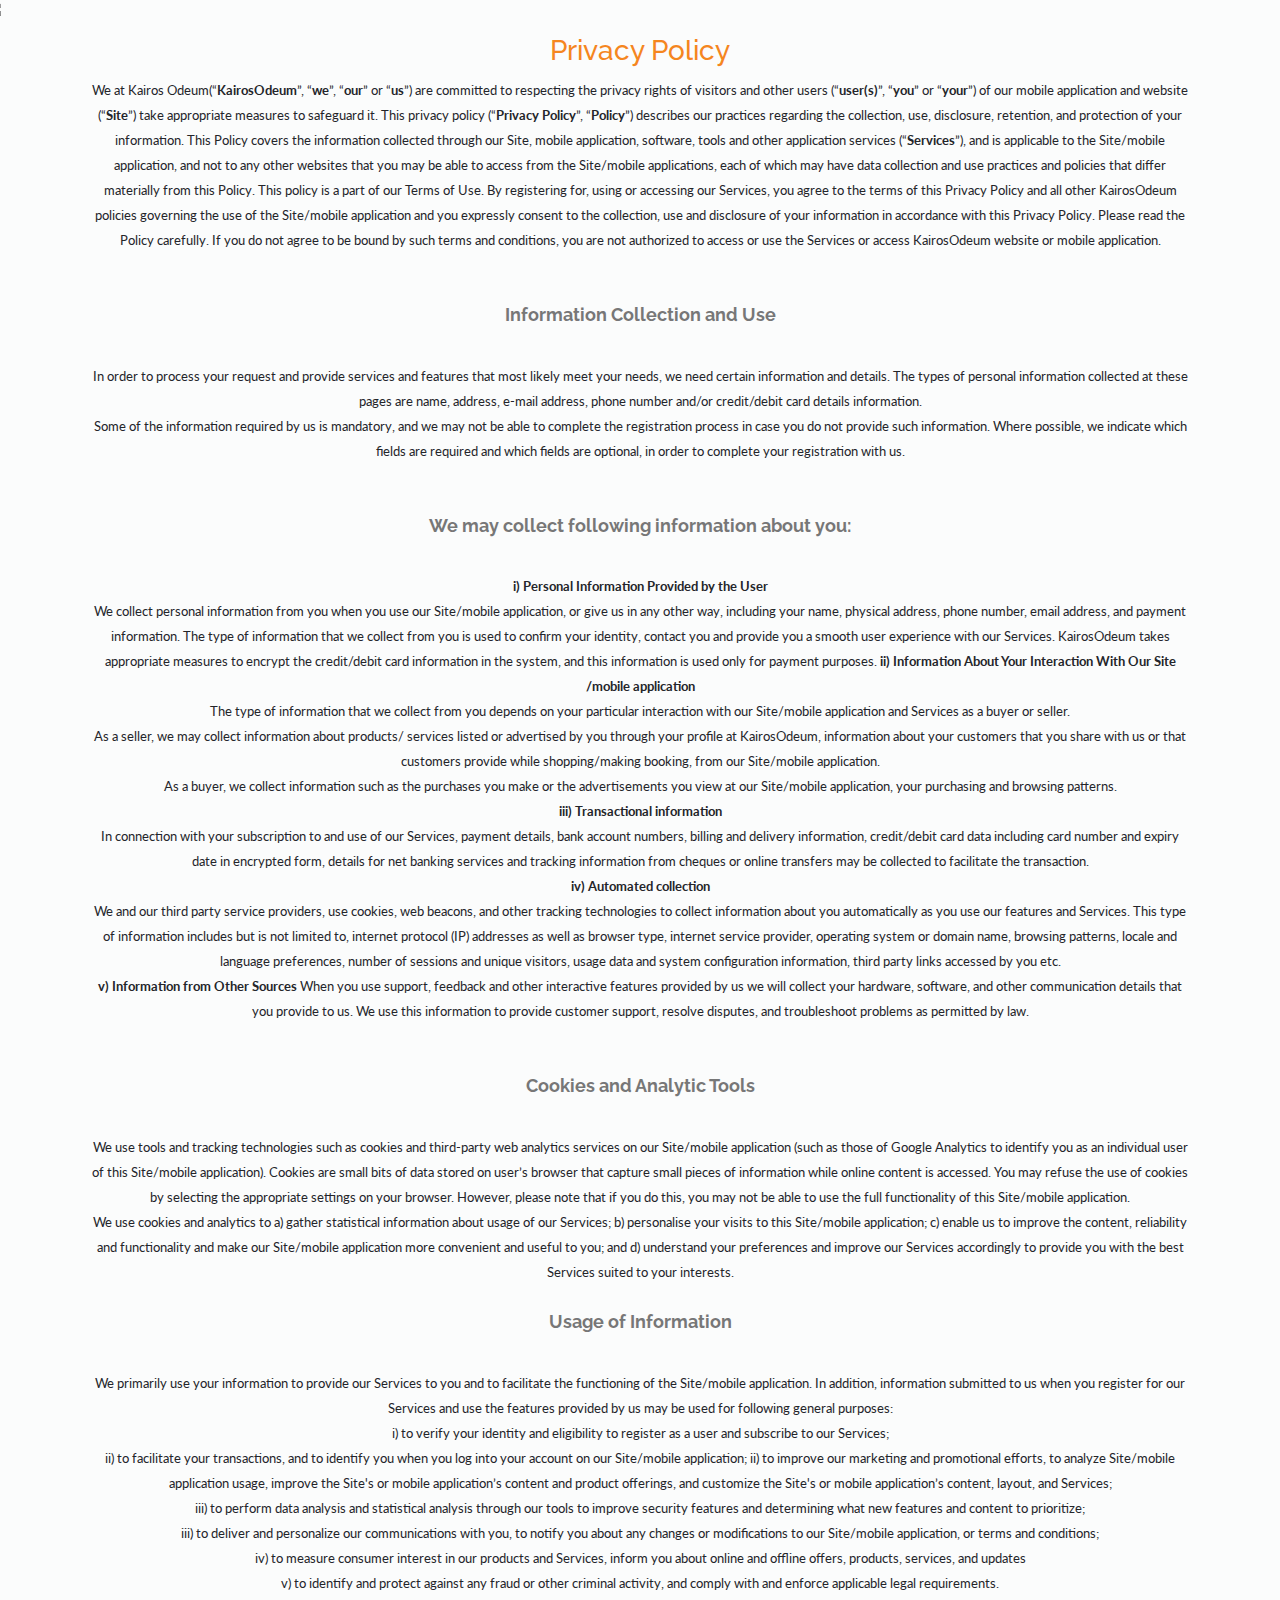
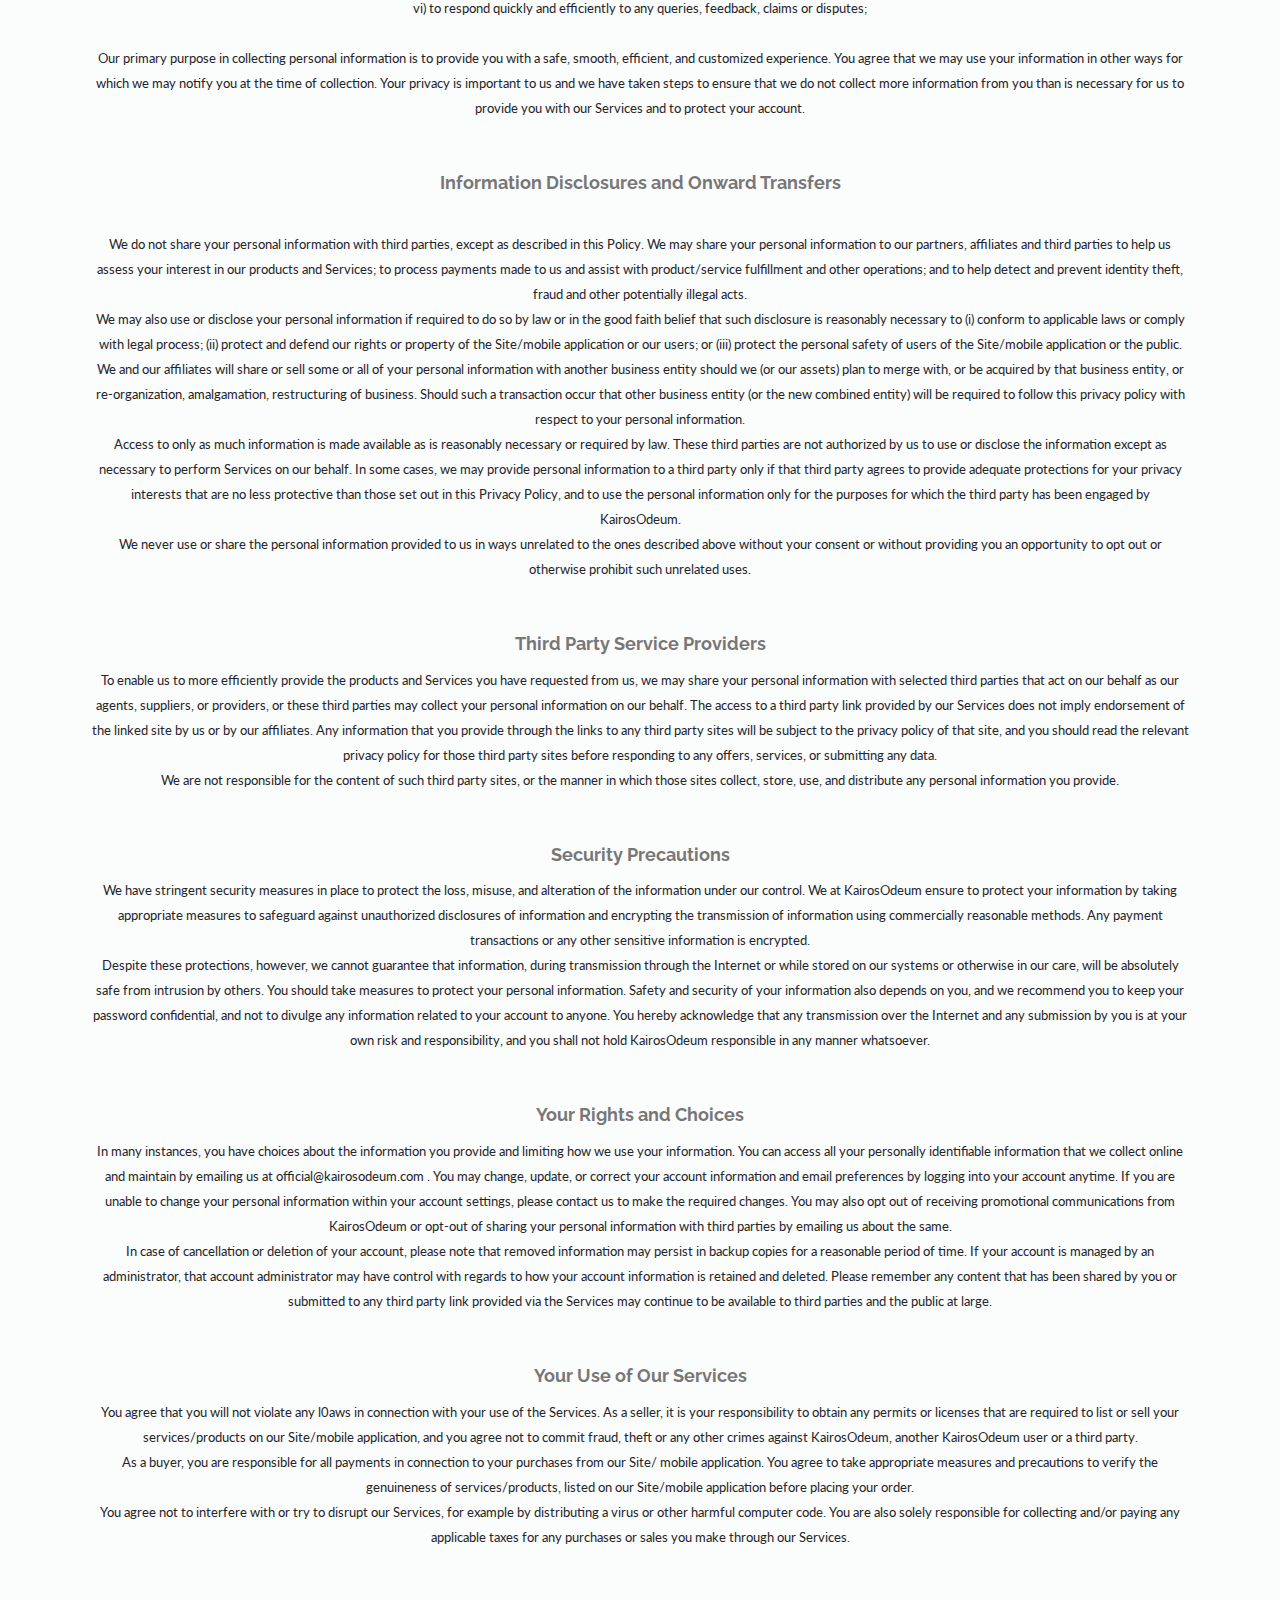
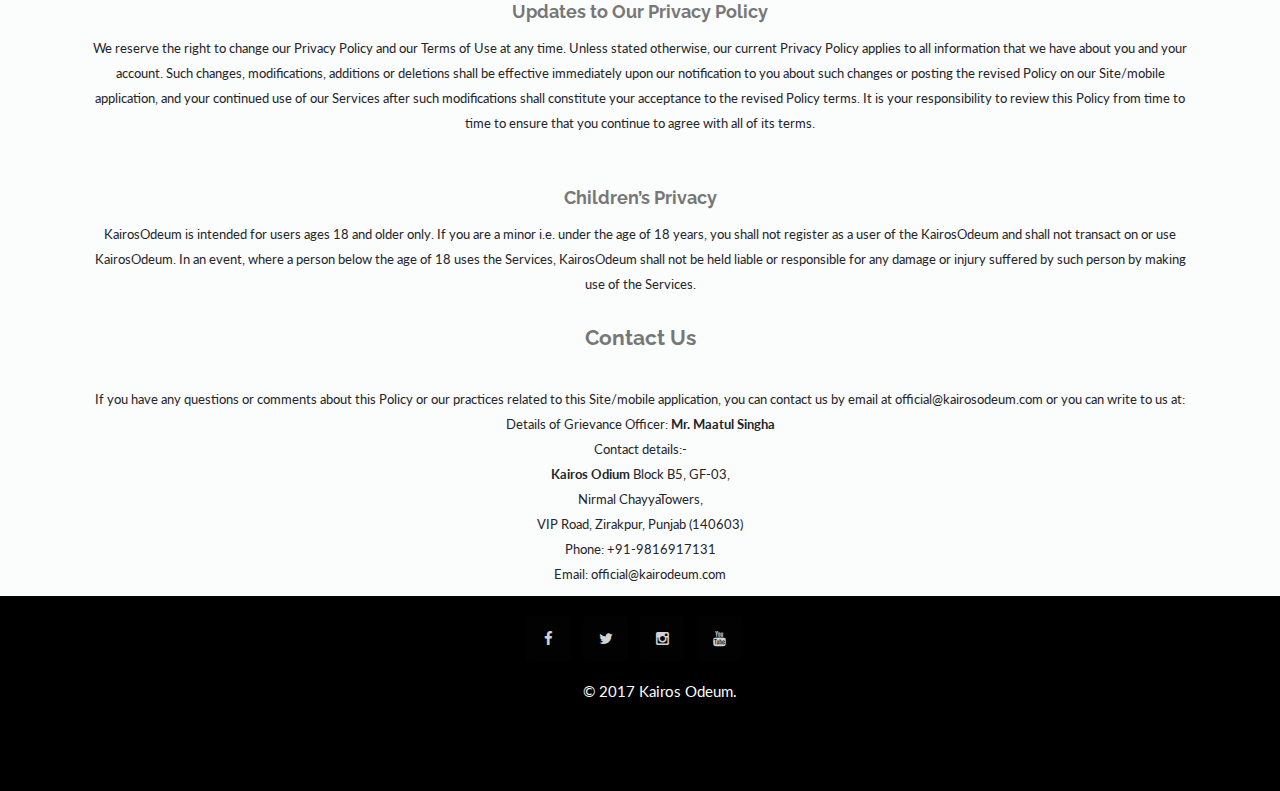
==== commit 9210abd7: "some ui changes" ====
--- a/assets/themes/default/css/kairosodeum-main.css
+++ b/assets/themes/default/css/kairosodeum-main.css
@@ -15,7 +15,25 @@
 html {
 
 }
-
+::-webkit-scrollbar { width: 4px; }
+
+::-webkit-scrollbar-track {
+  background: #000;
+  border-radius: 5px;
+  box-shadow: inset 0 0 6px rgba(0,0,0,0.2);
+}
+
+::-webkit-scrollbar-thumb {
+  background: #040851;
+  background: -moz-linear-gradient(left, #040851 0%, #29b8e5 50%, #bce0ee 100%);
+  background: -webkit-gradient(linear, left top, right top, color-stop(0%, #b3dced), color-stop(50%, #29b8e5), color-stop(100%, #bce0ee));
+  background: -webkit-linear-gradient(left, #b3dced 0%, #29b8e5 50%, #bce0ee 100%);
+  background: -o-linear-gradient(left, #040851 0%, #29b8e5 50%, #bce0ee 100%);
+  background: -ms-linear-gradient(left, #040851 0%, #29b8e5 50%, #bce0ee 100%);
+  background: #d97904;
+  border-radius: 5px;
+  filter: progid:DXImageTransform.Microsoft.gradient(startColorstr='#b3dced', endColorstr='#bce0ee', GradientType=1);
+}
 body {
 	overflow: none;
 }
@@ -221,17 +239,17 @@
 
 .kairosodeum-logo {
 	margin: 0;
-	padding: 20px 0 20px 0;
+	padding: 10px 0 10px 0;
 }
 
 .kairosodeum-logo img {
-	max-height: 90px;
+	max-height: 100px;
 }
 
 .kairosodeum-menu-icon {
-  position: absolute;
-  top: 15px;
-  right: 60px;
+ position: absolute;
+    top: 32%;
+    right: 45px;
 }
 
 .kairosodeum-search-icon {
--- a/assets/themes/default/css/kairosodeum-style.css
+++ b/assets/themes/default/css/kairosodeum-style.css
@@ -43,7 +43,8 @@
 .kairosodeum-sidebar-tab ul li, .kairosodeum-sidebar-menu, .kairosodeum-nav-fixed, .kairosodeum-header-back, .btn-primary, .btn-success:hover, 
 .btn-success:focus, .btn-primary:focus, .kairosodeum-darkback-one, .kairosodeum-logo-footer ul li a, .component-fullwidth, .kairosodeum-mod-dark,
 .kairosodeum-single-tracklist .fap-add-playlist, #fap-closer, #fap-player-wrapper, #fap-playlist {
-	background-color:#24252A;
+/*	background-color:#24252A;*/
+    background-color: #020202e3;
 }
 
 /* #2A2B30 */
@@ -55,7 +56,7 @@
 
 .kairosodeum-sidebar-tab ul li.active, .main-nav li > ul a, .kairosodeum-mini-popup ul li button, .input-group-addon, .kairosodeum-darkback-two, .kairosodeum-navi ul li a, .kairosodeum-navi ul li.page_nums,
 .kairosodeum-filter-menu ul li, .kairosodeum-filter-random ul li, #fap-volume-scrubber {
-	background-color:#2A2B30;
+	background-color:#000;
 }
 
 
@@ -233,6 +234,7 @@
     -webkit-border-radius: 4px;
     -khtml-border-radius: 4px;
     border-radius: 4px;
+    text-align: center;
 }
 
 .carousel-block h4{
@@ -240,8 +242,8 @@
     font-weight: bold;
     color:#fff;
 }
-.carousel-block img{
-	
+.carousel-block img {
+    width: 70%;
 }
 
 
@@ -512,4 +514,120 @@
         cursor: pointer;
     }
 
-    
+    .btn1{
+  display: inline;
+  color: white;
+  min-width: 154px;
+  text-decoration: none;
+  margin-right: 50px;
+  padding: 20px;
+  position: relative;
+  text-align: center;
+            float: right;
+    top: -40px;
+        
+}
+.btn1:hover .button1-stroke:nth-child(2) {
+  stroke-dashoffset: 0;
+cursor:default;
+}
+
+.button1-stroke {
+  display: block;
+  width: calc(100% - 40px);
+  height: 20px;
+  stroke: yellow;
+  position: absolute;
+ float: right;
+  stroke-width: 4;
+}
+.button1-stroke:nth-child(2) {
+  stroke-dasharray: 650px;
+  stroke-dashoffset: 650px;
+  stroke: #11171a;
+  stroke-width: 5;
+  transition: stroke-dashoffset 800ms ease-out;
+}
+
+  .testimonial{
+            margin: 0 20px 40px;
+        }
+        .testimonial .testimonial-content{
+            padding: 35px 25px 35px 50px;
+            margin-bottom: 35px;
+            background: #fff;
+            position: relative;
+            min-height: 410px;
+            max-height: 410px;
+        }
+        .testimonial .testimonial-content:before{
+            content: "";
+            position: absolute;
+            bottom: -30px;
+            left: 0;
+            border-top: 15px solid #718076;
+            border-left: 15px solid transparent;
+            border-bottom: 15px solid transparent;
+        }
+        .testimonial .testimonial-content:after{
+            content: "";
+            position: absolute;
+            bottom: -30px;
+            right: 0;
+            border-top: 15px solid #718076;
+            border-right: 15px solid transparent;
+            border-bottom: 15px solid transparent;
+        }
+        .testimonial-content .testimonial-icon{
+            width: 50px;
+            height: 45px;
+            background: #0CCA4A;
+            text-align: center;
+            font-size: 22px;
+            color: #fff;
+            line-height: 42px;
+            position: absolute;
+            top: 37px;
+            left: -19px;
+        }
+        .testimonial-content .testimonial-icon:before{
+            content: "";
+            border-bottom: 16px solid #05A739;
+            border-left: 18px solid transparent;
+            position: absolute;
+            top: -16px;
+            left: 1px;
+        }
+        .testimonial .description{
+            font-size: 15px;
+            font-style: italic;
+            color: #8a8a8a;
+            line-height: 23px;
+            margin: 0;
+        }
+        .testimonial .title{
+            display: block;
+            font-size: 18px;
+            font-weight: 700;
+            color: #525252;
+            text-transform: capitalize;
+            letter-spacing: 1px;
+            margin: 0 0 5px 0;
+        }
+        .testimonial .post{
+            display: block;
+            font-size: 14px;
+            color: #0CCA4A;
+        }
+        .owl-theme .owl-controls{
+            margin-top: 20px;
+        }
+        .owl-theme .owl-controls .owl-page span{
+            background: #ccc;
+            opacity: 1;
+            transition: all 0.4s ease 0s;
+        }
+        .owl-theme .owl-controls .owl-page.active span,
+        .owl-theme .owl-controls.clickable .owl-page:hover span{
+            background: #0CCA4A;
+        }